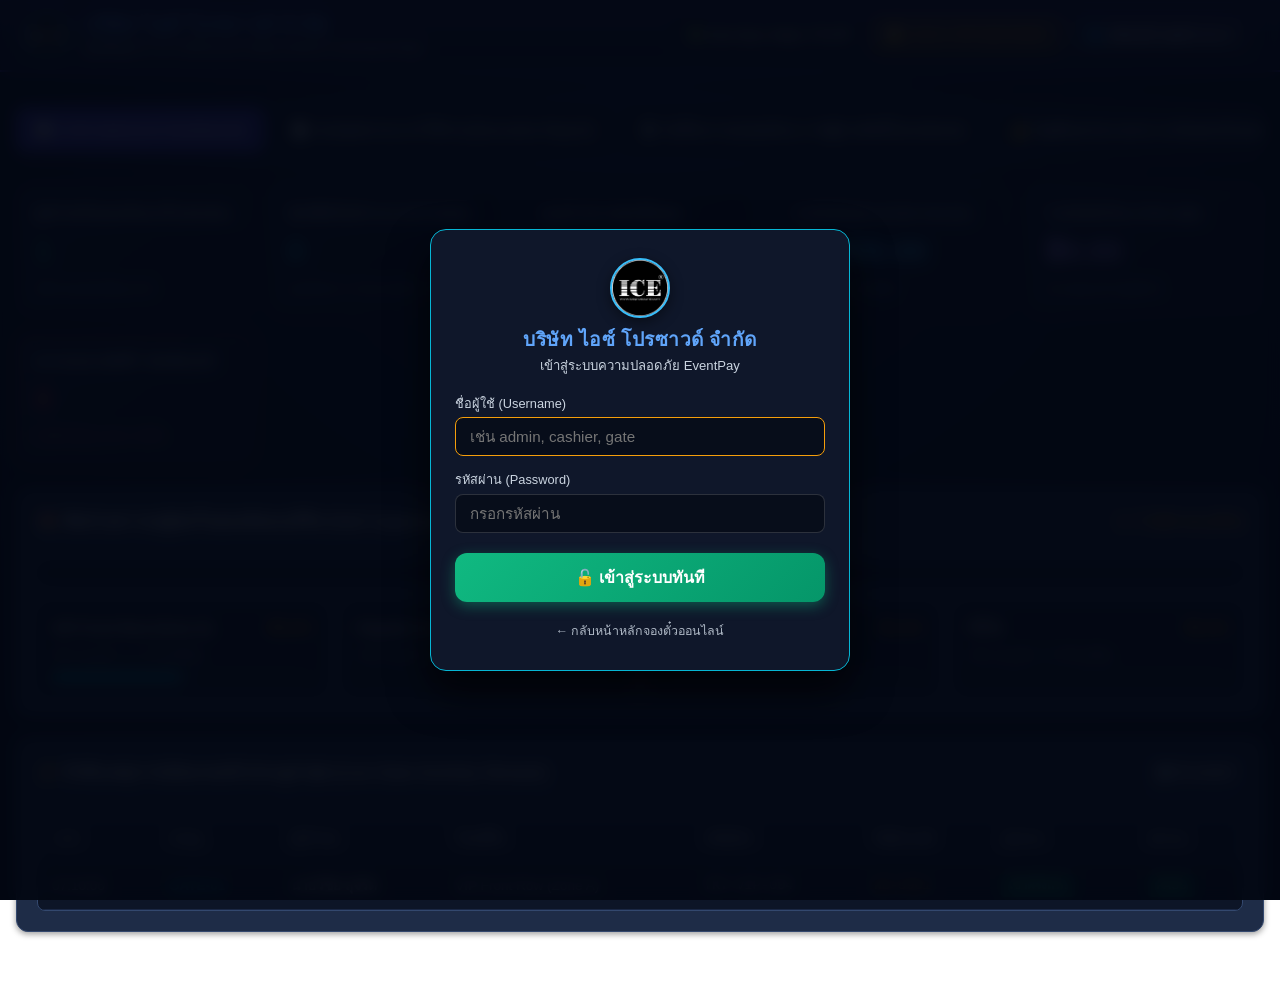
==== admin.html @ 68e9477a "Add files via upload" ====
<!DOCTYPE html>
<html lang="th">
<head>
  <meta charset="UTF-8">
  <meta name="viewport" content="width=device-width, initial-scale=1.0, maximum-scale=1.0, user-scalable=no">
  <meta name="theme-color" content="#080d1a">
  <meta http-equiv="Cache-Control" content="no-cache, no-store, must-revalidate">
  <meta http-equiv="Pragma" content="no-cache">
  <meta http-equiv="Expires" content="0">
  <title>EventPay Admin - ศูนย์บัญชาการและตรวจสอบการเงินความปลอดภัยคอนเสิร์ต</title>
  <link rel="stylesheet" href="css/styles.css?v=20261024_0100">
  <script>
    // Auto-Bridge: หากเปิดจาก Explorer (file:///) และ Master Server (Port 8080) ทำงานอยู่ ให้บริดจ์อัตโนมัติ
    (function() {
      if (window.location.protocol === 'file:') {
        fetch('http://localhost:8080/api/status')
          .then(res => res.json())
          .then(data => {
            if (data && data.status === 'ONLINE') {
              const curPage = window.location.pathname.split('/').pop() || 'admin.html';
              window.location.replace('http://localhost:8080/' + curPage);
            }
          })
          .catch(() => {});
      }
    })();
  </script>
</head>
<body class="ep-admin-body">

  <!-- ADMIN HEADER -->
  <header class="ep-admin-header">
    <div class="ep-header-inner">
      <div class="ep-brand" style="display: flex; align-items: center; gap: 14px;">
        <img src="assets/ice-logo-new.jpg" alt="Ice Pro Sound Logo" class="ep-header-logo" style="width: 46px; height: 46px; border-radius: 50%; object-fit: cover; border: 2px solid #38bdf8; box-shadow: 0 2px 10px rgba(0,0,0,0.4); display: block;" onerror="this.src='assets/ice-logo.jpg'">
        <div style="display: flex; flex-direction: column; justify-content: center;">
          <h1 style="font-size: 1.25rem; font-weight: 800; color: #60a5fa; letter-spacing: 0.5px; margin: 0; line-height: 1.2;">
            บริษัท ไอซ์ โปรซาวด์ จำกัด
          </h1>
          <span style="font-size: 0.78rem; color: #94a3b8; font-weight: 600; margin-top: 2px;">
            ศูนย์บัญชาการการเงินและตรวจสอบ (Admin Command Hub)
          </span>
        </div>
      </div>

      <nav class="ep-nav-links">
        <span class="ep-nav-btn" style="background: #0f172a; border-color: #312e81; font-size: 0.78rem;" id="adminSyncStatus">
          🟢 Auto-Sync สดทุก 3 วินาที
        </span>
        <span class="ep-nav-btn" style="background: rgba(0, 229, 255, 0.12); border-color: var(--accent-cyan); color: var(--accent-cyan); font-size: 0.78rem;" id="adminNetModeBadge">
          📡 ตรวจหาเครื่องแม่ข่าย LAN...
        </span>

        <!-- QUICK PORTALS DROPDOWN -->
        <div class="ep-dropdown">
          <button type="button" class="ep-dropdown-btn">
            🌐 สลับหน้าจอทำงาน ▾
          </button>
          <div class="ep-dropdown-menu">
            <a href="booking.html" class="ep-dropdown-item" target="_blank">
              <span>📱 พอร์ทัลจองตั๋วออนไลน์ (booking.html)</span>
            </a>
            <a href="index.html" class="ep-dropdown-item" target="_blank">
              <span>🎫 เคาน์เตอร์จำหน่ายบัตรหน้างาน (index.html)</span>
            </a>
            <a href="kiosk.html" class="ep-dropdown-item" target="_blank">
              <span>🚪 ประตูคัดกรอง Kiosk ทางเข้า (kiosk.html)</span>
            </a>
          </div>
        </div>

        <span class="ep-auth-user-badge-container"></span>
      </nav>
    </div>
  </header>

  <!-- MAIN ADMIN WORKSPACE -->
  <main class="ep-main" style="max-width: 1500px; padding: 20px 16px;">

    <!-- TAB NAVIGATION -->
    <nav class="ep-admin-tab-nav">
      <button type="button" class="ep-admin-tab-btn active" id="tabBtnDashboard" onclick="switchAdminTab('dashboard')">
        📊 ภาพรวมสด (Live Dashboard)
      </button>
      <button type="button" class="ep-admin-tab-btn" id="tabBtnSalesReport" onclick="switchAdminTab('salesReport')">
        📑 สรุปยอดขาย &amp; ค่าใช้จ่าย (Executive Report)
      </button>
      <button type="button" class="ep-admin-tab-btn" id="tabBtnIncidents" onclick="switchAdminTab('incidents')">
        🛡️ บันทึกความปลอดภัย &amp; ภาพผู้สวมสิทธิ์ (Incidents)
      </button>
      <button type="button" class="ep-admin-tab-btn" id="tabBtnFinance" onclick="switchAdminTab('finance')">
        💰 บัญชีแยกประเภท &amp; กะเงินสด (Financial Ledger) <span id="badgePendingSlipsTab" class="ep-badge ep-badge-warning" style="display: none; margin-left: 6px; font-size: 0.72rem; padding: 2px 7px; vertical-align: middle;"></span>
      </button>
      <button type="button" class="ep-admin-tab-btn" id="tabBtnAudit" onclick="switchAdminTab('audit')">
        📜 ประวัติย้อนหลังถาวร (Immutable Audit Trail)
      </button>
      <button type="button" class="ep-admin-tab-btn" id="tabBtnDatabase" onclick="switchAdminTab('database')">
        💾 สำรองข้อมูล &amp; บำรุงรักษา (DB Backup)
      </button>
      <button type="button" class="ep-admin-tab-btn" id="tabBtnUsers" onclick="switchAdminTab('users')">
        👥 จัดการผู้ใช้ &amp; กำหนดสิทธิ์ (User &amp; RBAC)
      </button>
      <button type="button" class="ep-admin-tab-btn" id="tabBtnBankSettings" onclick="switchAdminTab('bankSettings')">
        🏦 บัญชีธนาคาร &amp; พร้อมเพย์ (Bank &amp; QR)
      </button>
    </nav>

    <!-- ======================================================================
         TAB 1: LIVE DASHBOARD
         ====================================================================== -->
    <section id="adminViewDashboard">
      <!-- KPI CARDS -->
      <div class="ep-kpi-grid">
        <div class="ep-kpi-card">
          <div class="ep-kpi-title">ผู้เข้าชมในฮอลล์ขณะนี้ (Inside)</div>
          <div class="ep-kpi-val" id="kpiInsideAttendees" style="color: var(--accent-green);">0</div>
          <div class="ep-kpi-sub" id="kpiInsidePercent">0% ของบัตรที่จำหน่าย</div>
        </div>

        <div class="ep-kpi-card">
          <div class="ep-kpi-title">บัตรที่ยังไม่เข้างาน (Outside)</div>
          <div class="ep-kpi-val" id="kpiOutsideAttendees" style="color: var(--accent-cyan);">0</div>
          <div class="ep-kpi-sub">รอการสแกนผ่านประตู</div>
        </div>

        <div class="ep-kpi-card">
          <div class="ep-kpi-title">ยอดจำหน่ายบัตรทั้งหมด</div>
          <div class="ep-kpi-val" id="kpiTotalSales" style="color: var(--accent-gold);">฿0.00</div>
          <div class="ep-kpi-sub" id="kpiTotalTickets">0 ใบทั้งหมด</div>
        </div>

        <div class="ep-kpi-card">
          <div class="ep-kpi-title">รายรับเงินสด (Cash Sales)</div>
          <div class="ep-kpi-val" id="kpiCashSales" style="color: #38bdf8;">฿0.00</div>
          <div class="ep-kpi-sub">สะสมในกะแคชเชียร์</div>
        </div>

        <div class="ep-kpi-card">
          <div class="ep-kpi-title">รายรับเงินโอน (Thai QR)</div>
          <div class="ep-kpi-val" id="kpiTransferSales" style="color: #a78bfa;">฿0.00</div>
          <div class="ep-kpi-sub">ตรวจสอบเข้าบัญชีแล้ว</div>
        </div>

        <div class="ep-kpi-card" style="border-color: #ef4444;">
          <div class="ep-kpi-title">ตรวจพบสวมสิทธิ์ / บัตรผิดปกติ</div>
          <div class="ep-kpi-val" id="kpiTotalIncidents" style="color: var(--accent-red);">0</div>
          <div class="ep-kpi-sub" style="color: #f87171;">บันทึกหลักฐานครบ 100%</div>
        </div>
      </div>

      <!-- HALL CAPACITY & PROGRESS -->
      <div class="ep-card">
        <div class="ep-card-header">
          <div class="ep-card-title">
            <span>🏟️ สัดส่วนความจุผู้ชมในฮอลล์คอนเสิร์ต (Hall Capacity: 7,500 ที่นั่ง)</span>
          </div>
          <span id="capacityPercentText" style="font-weight: 800; color: var(--accent-gold);">0%</span>
        </div>
        <div style="background: #0d1527; height: 20px; border-radius: 10px; overflow: hidden; position: relative;">
          <div id="capacityProgressBar" style="background: linear-gradient(90deg, #10b981 0%, #06b6d4 100%); width: 0%; height: 100%; transition: width 0.5s ease;"></div>
        </div>

        <!-- ZONE PROGRESS BREAKDOWN -->
        <div style="display: grid; grid-template-columns: repeat(auto-fit, minmax(260px, 1fr)); gap: 16px; margin-top: 20px;" id="zoneBreakdownContainer">
          <!-- Dynamically populated -->
        </div>
      </div>

      <!-- LIVE SCAN ACTIVITY FEED -->
      <div class="ep-card">
        <div class="ep-card-header">
          <div class="ep-card-title">
            <span>⚡ ลำดับเหตุการณ์สแกนหน้าประตูล่าสุด (Live Gate Activity Stream)</span>
          </div>
          <button type="button" class="ep-nav-btn" style="font-size: 0.75rem; padding: 4px 10px;" onclick="renderDashboardData()">🔄 รีเฟรชทันที</button>
        </div>
        <div class="ep-table-container">
          <table class="ep-admin-table">
            <thead>
              <tr>
                <th>เวลา</th>
                <th>ประตู</th>
                <th>ผู้เข้าชม</th>
                <th>โซนที่นั่ง</th>
                <th>รหัสบัตร</th>
                <th>ริสต์แบนด์</th>
                <th>รูปแบบ</th>
                <th>สถานะ</th>
              </tr>
            </thead>
            <tbody id="liveGateFeedBody">
              <!-- Dynamically populated -->
            </tbody>
          </table>
        </div>
      </div>
    </section>

    <!-- ======================================================================
         TAB: EXECUTIVE REAL-TIME SALES & EXPENSES REPORT (P&L)
         ====================================================================== -->
    <section id="adminViewSalesReport" style="display: none;">
      <!-- REPORT HEADER & TOOLBAR -->
      <div class="ep-card" style="margin-bottom: 20px; border-left: 4px solid var(--accent-gold); background: linear-gradient(135deg, rgba(13, 21, 39, 0.95) 0%, rgba(20, 30, 55, 0.95) 100%);">
        <div style="display: flex; flex-wrap: wrap; align-items: center; justify-content: space-between; gap: 16px;">
          <div>
            <h2 style="font-size: 1.35rem; font-weight: 800; color: #fff; margin: 0 0 6px 0; display: flex; align-items: center; gap: 10px;">
              <span>📑 รายงานสรุปยอดขายและค่าใช้จ่ายผู้บริหาร (Executive Real-time Sales &amp; Expenses)</span>
              <span class="ep-badge ep-badge-success" style="font-size: 0.75rem; padding: 3px 10px;">🔴 REAL-TIME AUDIT</span>
            </h2>
            <div style="font-size: 0.86rem; color: var(--text-muted); line-height: 1.5;">
              ระบบสรุปรายได้บัตรตั้งแต่ใบแรก (#1) ถึงใบล่าสุด พร้อมคำนวณกำไรสุทธิคอนเสิร์ตและแยกประเภทตามมาตรฐานสากล
            </div>
          </div>
          <div style="display: flex; flex-wrap: wrap; gap: 10px; align-items: center;">
            <span id="salesReportLastUpdate" style="font-size: 0.78rem; color: var(--accent-gold); background: rgba(245, 158, 11, 0.12); padding: 6px 12px; border-radius: 6px; border: 1px solid rgba(245, 158, 11, 0.3);">
              ⏱️ อัปเดตล่าสุด: กำลังโหลด...
            </span>
            <button type="button" class="ep-btn-submit" style="width: auto; padding: 8px 16px; font-size: 0.85rem; background: linear-gradient(135deg, #f59e0b 0%, #d97706 100%); color: #000; font-weight: 800;" onclick="openExpenseModal()">
              ➕ บันทึกค่าใช้จ่าย
            </button>
            <button type="button" class="ep-nav-btn" style="padding: 8px 16px; font-size: 0.85rem; background: #1e293b; color: #38bdf8; border: 1px solid #38bdf8;" onclick="printSalesReport()">
              🖨️ พิมพ์รายงาน A4
            </button>
            <button type="button" class="ep-nav-btn" style="padding: 8px 16px; font-size: 0.85rem;" onclick="renderSalesReport()">
              🔄 รีเฟรชสด
            </button>
          </div>
        </div>
      </div>

      <!-- 4 MASTER KPI SUMMARY CARDS -->
      <div class="ep-kpi-grid" style="grid-template-columns: repeat(auto-fit, minmax(260px, 1fr)); margin-bottom: 24px;">
        <div class="ep-kpi-card" style="border-top: 3px solid #38bdf8;">
          <div class="ep-kpi-title">🎟️ จำหน่ายบัตรทั้งหมด (Total Tickets)</div>
          <div class="ep-kpi-val" id="repKpiTotalTickets" style="color: #38bdf8;">0</div>
          <div class="ep-kpi-sub" id="repKpiTicketsSub">สรุปตั้งแต่ใบแรก (#1) ถึงใบล่าสุด</div>
        </div>

        <div class="ep-kpi-card" style="border-top: 3px solid var(--accent-gold);">
          <div class="ep-kpi-title">💰 ยอดขายรวมทุกประเภท (Gross Sales)</div>
          <div class="ep-kpi-val" id="repKpiGrossSales" style="color: var(--accent-gold);">฿0.00</div>
          <div class="ep-kpi-sub" id="repKpiSalesBreakdown">💵 สด: ฿0.00 | 📱 โอน: ฿0.00</div>
        </div>

        <div class="ep-kpi-card" style="border-top: 3px solid #f87171;">
          <div class="ep-kpi-title">💸 ค่าใช้จ่ายรวมทุกหมวด (Total Expenses)</div>
          <div class="ep-kpi-val" id="repKpiTotalExpenses" style="color: #f87171;">฿0.00</div>
          <div class="ep-kpi-sub" id="repKpiExpensesSub">รวม 0 รายการเบิกจ่ายจริง</div>
        </div>

        <div class="ep-kpi-card" id="repKpiProfitCard" style="border-top: 3px solid #34d399;">
          <div class="ep-kpi-title">📈 กำไรสุทธิคงเหลือ (Net Profit Margin)</div>
          <div class="ep-kpi-val" id="repKpiNetProfit" style="color: #34d399;">฿0.00</div>
          <div class="ep-kpi-sub" id="repKpiProfitMargin">กำไรสุทธิ 0.0% จากยอดขาย</div>
        </div>
      </div>

      <!-- 2-COLUMN COMPARISON: TIER SALES BREAKDOWN & EXPENSES BY CATEGORY -->
      <div style="display: grid; grid-template-columns: repeat(auto-fit, minmax(420px, 1fr)); gap: 20px; margin-bottom: 24px;">
        <!-- LEFT: TIER SALES SUMMARY TABLE -->
        <div class="ep-card" style="margin-bottom: 0;">
          <div class="ep-card-header">
            <div class="ep-card-title">
              <span>🏷️ สรุปรายได้แยกตามประเภทบัตร &amp; โซนที่นั่ง (Sales by Tier)</span>
            </div>
            <span class="ep-badge ep-badge-info" id="repTierCountBadge">0 ประเภท</span>
          </div>
          <div class="ep-table-container">
            <table class="ep-table">
              <thead>
                <tr>
                  <th style="width: 45px; text-align: center;">ลำดับ</th>
                  <th>โซน / ประเภทบัตร</th>
                  <th style="text-align: right;">ราคาต่อใบ</th>
                  <th style="text-align: center;">ขายแล้ว / โควตา</th>
                  <th style="text-align: center;">สัดส่วน</th>
                  <th style="text-align: right;">ยอดเงินรวม (บาท)</th>
                </tr>
              </thead>
              <tbody id="repTierTableBody">
                <!-- Dynamically populated -->
              </tbody>
              <tfoot id="repTierTableFoot" style="font-weight: 700; background: rgba(15, 23, 42, 0.85); border-top: 2px solid var(--accent-gold);">
                <!-- Grand Total Row -->
              </tfoot>
            </table>
          </div>
        </div>

        <!-- RIGHT: EXPENSES SUMMARY BY CATEGORY -->
        <div class="ep-card" style="margin-bottom: 0;">
          <div class="ep-card-header">
            <div class="ep-card-title">
              <span>📊 ค่าใช้จ่ายแยกตามหมวดหมู่ (Expenses by Category)</span>
            </div>
            <span class="ep-badge ep-badge-warning" id="repExpCategoryCountBadge">0 หมวดหมู่</span>
          </div>
          <div class="ep-table-container">
            <table class="ep-table">
              <thead>
                <tr>
                  <th>หมวดหมู่ค่าใช้จ่าย</th>
                  <th style="text-align: right;">ยอดเบิกจ่าย (บาท)</th>
                  <th style="text-align: center;">สัดส่วน</th>
                </tr>
              </thead>
              <tbody id="repExpTableBody">
                <!-- Dynamically populated -->
              </tbody>
              <tfoot id="repExpTableFoot" style="font-weight: 700; background: rgba(15, 23, 42, 0.85); border-top: 2px solid #f87171;">
                <!-- Total Expenses Row -->
              </tfoot>
            </table>
          </div>
        </div>
      </div>

      <!-- AUDIT LOG: ALL TICKETS PURCHASED (#1 TO #N) -->
      <div class="ep-card">
        <div class="ep-card-header" style="flex-wrap: wrap; gap: 14px;">
          <div class="ep-card-title">
            <span>🎫 บัญชีรายชื่อผู้ซื้อบัตรทั้งหมด (#1 ถึงใบสุดท้าย)</span>
          </div>
          <div style="display: flex; align-items: center; gap: 12px; flex-wrap: wrap;">
            <input type="text" id="salesReportSearchInput" class="ep-auth-input" style="width: 280px; padding: 6px 12px; font-size: 0.82rem; margin: 0;" placeholder="🔍 ค้นหาตาม Ticket ID, ชื่อ, เบอร์, โซน..." oninput="filterSalesReportTickets()">
            <span class="ep-badge ep-badge-info" id="repTicketCountBadge">แสดง 0 จาก 0 ใบ</span>
          </div>
        </div>
        <div class="ep-table-container" style="max-height: 520px; overflow-y: auto;">
          <table class="ep-table">
            <thead>
              <tr>
                <th style="width: 45px; text-align: center;">#</th>
                <th style="width: 140px;">วันที่-เวลาซื้อ</th>
                <th>รหัสตั๋ว (Ticket ID)</th>
                <th>เลขที่คำสั่งซื้อ (Order ID)</th>
                <th>ผู้ซื้อ / ผู้ถือบัตร</th>
                <th>โซน / ประเภท</th>
                <th style="text-align: right;">ราคา (บาท)</th>
                <th style="text-align: center;">ช่องทางชำระ</th>
                <th>รหัสริสต์แบนด์</th>
                <th style="text-align: center;">สถานะ</th>
              </tr>
            </thead>
            <tbody id="salesReportTicketsTableBody">
              <!-- Dynamically populated -->
            </tbody>
          </table>
        </div>
      </div>
    </section>

    <!-- ======================================================================
         TAB 2: SECURITY INCIDENTS & SUSPECT PHOTOS
         ====================================================================== -->
    <section id="adminViewIncidents" style="display: none;">
      <div class="ep-card">
        <div class="ep-card-header">
          <div class="ep-card-title">
            <span>🚨 บันทึกเหตุการณ์ความปลอดภัยและการสวมสิทธิ์ (Security Incidents Investigation)</span>
          </div>
          <span style="font-size: 0.8rem; color: var(--accent-red);">มีภาพถ่ายใบหน้าผู้ต้องสงสัยทุกรายการ</span>
        </div>

        <div class="ep-table-container">
          <table class="ep-admin-table">
            <thead>
              <tr>
                <th>ภาพถ่ายใบหน้า</th>
                <th>รหัสเหตุการณ์</th>
                <th>วัน-เวลา</th>
                <th>ประตู</th>
                <th>ประเภทความผิด</th>
                <th>รหัสบัตร</th>
                <th>ริสต์แบนด์</th>
                <th>รายละเอียดข้อผิดพลาด</th>
                <th>การดำเนินการ</th>
              </tr>
            </thead>
            <tbody id="incidentsTableBody">
              <!-- Dynamically populated -->
            </tbody>
          </table>
        </div>
      </div>
    </section>

    <!-- ======================================================================
         TAB 3: FINANCIAL LEDGER & PROFIT & LOSS (P&L)
         ====================================================================== -->
    <section id="adminViewFinance" style="display: none;">

      <!-- SECTION C.7: NET PROFIT & LOSS (P&L) COMMAND CARD -->
      <div class="ep-card" style="border: 1px solid rgba(245, 158, 11, 0.3); background: linear-gradient(135deg, rgba(15, 23, 42, 0.95) 0%, rgba(30, 27, 75, 0.75) 100%);">
        <div class="ep-card-header" style="flex-wrap: wrap; gap: 12px;">
          <div class="ep-card-title">
            <span style="font-size: 1.15rem; color: #fff; font-weight: 800;">📈 งบกำไร-ขาดทุนสุทธิงานคอนเสิร์ต (Net Profit &amp; Loss Summary)</span>
          </div>
          <div style="display: flex; align-items: center; gap: 10px; flex-wrap: wrap;">
            <div id="pnlStatusBadge">
              <span class="ep-badge-pnl-profit">🟢 กำไรสุทธิ (Net Profit)</span>
            </div>
            <button type="button" class="ep-btn-submit" style="width: auto; padding: 8px 16px; font-size: 0.85rem; background: linear-gradient(135deg, #f59e0b 0%, #d97706 100%); color: #000; font-weight: 800;" onclick="openExpenseModal()">
              ➕ บันทึกค่าใช้จ่ายงานคอนเสิร์ต
            </button>
          </div>
        </div>

        <!-- P&L 3-KPI GRID -->
        <div class="ep-kpi-grid" style="margin-top: 10px; margin-bottom: 8px;">
          <div class="ep-kpi-card" style="border-color: rgba(16, 185, 129, 0.4);">
            <div class="ep-kpi-title">รายได้รวมทั้งสิ้น (Total Revenue)</div>
            <div class="ep-kpi-val" id="pnlTotalRevenue" style="color: var(--accent-green);">฿0.00</div>
            <div class="ep-kpi-sub" id="pnlTicketRevenue">บัตร: ฿0.00</div>
          </div>

          <div class="ep-kpi-card" style="border-color: rgba(239, 68, 68, 0.4);">
            <div class="ep-kpi-title">ค่าใช้จ่ายรวมทั้งสิ้น (Total Expenses)</div>
            <div class="ep-kpi-val" id="pnlTotalExpense" style="color: #f87171;">฿0.00</div>
            <div class="ep-kpi-sub">ค่าสถานที่ ศิลปิน โปรดักชัน ฯลฯ</div>
          </div>

          <div class="ep-kpi-card" style="border-color: rgba(245, 158, 11, 0.4); background: rgba(245, 158, 11, 0.05);">
            <div class="ep-kpi-title">ผลประกอบการสุทธิ (Net Profit / Loss)</div>
            <div class="ep-kpi-val" id="pnlNetProfit" style="color: var(--accent-gold);">฿0.00</div>
            <div class="ep-kpi-sub">สูตร: รายได้รวม - ค่าใช้จ่ายรวม</div>
          </div>
        </div>
      </div>

      <!-- SECTION A5 & A6 & A7: FINANCIAL CATEGORIES OVERVIEW -->
      <div style="display: grid; grid-template-columns: repeat(auto-fit, minmax(360px, 1fr)); gap: 16px; margin-bottom: 20px;">
        <!-- REVENUE CATEGORIES (A5 & A7) -->
        <div class="ep-card" style="margin-bottom: 0;">
          <div class="ep-card-header" style="flex-wrap: wrap; gap: 8px;">
            <div class="ep-card-title">
              <span>📥 หมวดหมู่รายได้ &amp; ราคาบัตร (Revenue Categories &amp; Tiers)</span>
            </div>
            <div style="display: flex; gap: 6px; flex-wrap: wrap;">
              <button type="button" class="ep-btn-submit" style="width: auto; padding: 4px 10px; font-size: 0.78rem;" onclick="openRevCategoryModal()">
                ➕ เพิ่มหมวดรายได้
              </button>
              <button type="button" class="ep-nav-btn" style="font-size: 0.78rem; padding: 4px 10px; background: rgba(245, 158, 11, 0.2); border-color: var(--accent-gold); color: #fff;" onclick="openTicketTierModal()">
                🎟️ เพิ่มราคา/โซนบัตร
              </button>
            </div>
          </div>
          <p style="font-size: 0.8rem; color: var(--text-muted); margin-bottom: 12px;">
            ราคาบัตรทุกโซนจะถูกผูกเข้ากับหมวดหมู่นี้โดยอัตโนมัติ เพื่อนำไปสรุปงบกำไร-ขาดทุน
          </p>
          <div id="revCategoriesList">
            <!-- Dynamically populated -->
          </div>
        </div>

        <!-- EXPENSE CATEGORIES (A6 & A8) -->
        <div class="ep-card" style="margin-bottom: 0;">
          <div class="ep-card-header" style="flex-wrap: wrap; gap: 8px;">
            <div class="ep-card-title">
              <span>📤 หมวดหมู่ค่าใช้จ่ายงานคอนเสิร์ต (Expense Categories)</span>
            </div>
            <div style="display: flex; gap: 6px; flex-wrap: wrap;">
              <button type="button" class="ep-btn-submit" style="width: auto; padding: 4px 10px; font-size: 0.78rem;" onclick="openExpCategoryModal()">
                ➕ เพิ่มหมวดรายจ่าย
              </button>
            </div>
          </div>
          <p style="font-size: 0.8rem; color: var(--text-muted); margin-bottom: 12px;">
            บันทึกการเบิกจ่ายจริงทุกหมวดหมู่ (ค่าเช่าฮอลล์, ศิลปิน, แสงสีเสียง, การ์ด, อาหาร ฯลฯ)
          </p>
          <div id="expCategoriesList">
            <!-- Dynamically populated -->
          </div>
        </div>
      </div>

      <!-- RECORDED EXPENSES TABLE -->
      <div class="ep-card">
        <div class="ep-card-header">
          <div class="ep-card-title">
            <span>📑 บันทึกรายการค่าใช้จ่ายจริงทั้งหมด (Expenses Ledger)</span>
          </div>
        </div>
        <div class="ep-table-container">
          <table class="ep-admin-table">
            <thead>
              <tr>
                <th>รหัสรายจ่าย</th>
                <th>วัน-เวลา</th>
                <th>หมวดหมู่ค่าใช้จ่าย</th>
                <th>ผู้รับเงิน / คู่ค้า</th>
                <th>รายละเอียด / เหตุผล</th>
                <th>ผู้อนุมัติ</th>
                <th>จำนวนเงิน</th>
                <th style="width: 100px;">จัดการ</th>
              </tr>
            </thead>
            <tbody id="expensesTableBody">
              <!-- Dynamically populated -->
            </tbody>
          </table>
        </div>
      </div>

      <!-- SHIFT CLOSING SESSIONS -->
      <div class="ep-card">
        <div class="ep-card-header">
          <div class="ep-card-title">
            <span>💵 ประวัติกะเงินสดและการปิดกะแคชเชียร์ (Cash Drawer Sessions &amp; Variance)</span>
          </div>
          <span style="font-size: 0.8rem; color: var(--accent-gold);">สูตรกระทบยอดเป๊ะ 100%</span>
        </div>

        <div class="ep-table-container">
          <table class="ep-admin-table">
            <thead>
              <tr>
                <th>รหัสกะ</th>
                <th>แคชเชียร์</th>
                <th>จุดขาย</th>
                <th>เงินทอนเริ่มต้น</th>
                <th>ยอดขายสด</th>
                <th>รายจ่ายสด</th>
                <th>ยอดที่ควรมี</th>
                <th>ยอดนับจริง</th>
                <th>ส่วนต่าง</th>
                <th>สถานะ</th>
                <th>เวลาเปิด - ปิดกะ</th>
              </tr>
            </thead>
            <tbody id="shiftsTableBody">
              <!-- Dynamically populated -->
            </tbody>
          </table>
        </div>
      </div>

      <!-- ORDERS TRANSACTION LEDGER -->
      <div class="ep-card">
        <div class="ep-card-header">
          <div class="ep-card-title">
            <span>🧾 รายการคำสั่งซื้อทั้งหมด (Orders Transaction Ledger)</span>
          </div>
          <span style="font-size: 0.8rem; color: var(--accent-cyan);">ห้ามลบรายการ (No Hard Delete)</span>
        </div>

        <div class="ep-table-container">
          <table class="ep-admin-table">
            <thead>
              <tr>
                <th>รหัสคำสั่งซื้อ</th>
                <th>วัน-เวลา</th>
                <th>ชื่อผู้สั่งซื้อ</th>
                <th>เบอร์โทร</th>
                <th>ยอดเงินรวม</th>
                <th>ช่องทาง</th>
                <th>เลขอ้างอิงชำระ</th>
                <th>สถานะ</th>
                <th>การตรวจสอบสลิป &amp; ดำเนินการ</th>
              </tr>
            </thead>
            <tbody id="ordersTableBody">
              <!-- Dynamically populated -->
            </tbody>
          </table>
        </div>
      </div>
    </section>

    <!-- ======================================================================
         TAB 4: IMMUTABLE AUDIT TRAIL
         ====================================================================== -->
    <section id="adminViewAudit" style="display: none;">
      <div class="ep-card">
        <div class="ep-card-header">
          <div class="ep-card-title">
            <span>📜 บันทึกประวัติการกระทำย้อนหลังถาวร (Immutable System Audit Trail)</span>
          </div>
          <input type="text" class="ep-input" id="auditSearchInput" placeholder="🔍 ค้นหา Audit Log..." style="max-width: 280px; padding: 6px 12px; font-size: 0.85rem;" oninput="filterAuditLogs()">
        </div>

        <div class="ep-table-container">
          <table class="ep-admin-table">
            <thead>
              <tr>
                <th>Log ID</th>
                <th>วัน-เวลา</th>
                <th>หมวดหมู่</th>
                <th>การกระทำ (Action)</th>
                <th>ผู้ดำเนินการ</th>
                <th>รายละเอียด</th>
                <th>อุปกรณ์ / Device</th>
              </tr>
            </thead>
            <tbody id="auditLogsTableBody">
              <!-- Dynamically populated -->
            </tbody>
          </table>
        </div>
      </div>
    </section>

    <!-- ======================================================================
         TAB 5: DATABASE MAINTENANCE & JSON EXPORT
         ====================================================================== -->
    <section id="adminViewDatabase" style="display: none;">
      <div class="ep-card">
        <div class="ep-card-header">
          <div class="ep-card-title">
            <span>💾 การสำรองข้อมูลและการกู้คืน (Database Backup &amp; Disaster Recovery)</span>
          </div>
          <span style="font-size: 0.8rem; color: var(--accent-green);">มาตรฐานความปลอดภัย CPCSEP v1.0.0</span>
        </div>

        <div>
          <!-- BACKUP EXPORT -->
          <div style="background: #0d1527; padding: 24px; border-radius: 8px; border: 1px solid var(--border-color); max-width: 600px;">
            <h3 style="font-size: 1.05rem; color: var(--accent-gold); margin-bottom: 8px;">📥 ส่งออกสำรองข้อมูลฐานข้อมูล JSON</h3>
            <p style="font-size: 0.85rem; color: var(--text-muted); margin-bottom: 16px; line-height: 1.6;">
              ดาวน์โหลดข้อมูลครบทั้ง 28 ตาราง (บัตร, คำสั่งซื้อ, การเงิน, ริสต์แบนด์, ประวัติการสแกน, หลักฐานภาพถ่าย) ในรูปแบบ JSON ไฟล์เดียว สำหรับเก็บเป็นหลักฐานสำรองหลังจบคอนเสิร์ต
            </p>
            <button type="button" class="ep-btn-submit" style="padding: 12px 20px; font-size: 0.95rem; width: 100%; max-width: 300px;" onclick="exportFullDatabaseJSON()">
              📥 ดาวน์โหลด JSON Backup ทันที
            </button>
          </div>

          <!-- CLEAR TRANSACTIONS (STRICT ROLE: ADMIN ONLY) -->
          <div id="adminClearTransactionsCard" style="display: none; background: #1e131d; padding: 24px; border-radius: 8px; border: 1px solid rgba(239, 68, 68, 0.4); max-width: 600px; margin-top: 24px;">
            <div style="display: flex; align-items: center; justify-content: space-between; margin-bottom: 8px;">
              <h3 style="font-size: 1.05rem; color: #f87171; margin: 0; display: flex; align-items: center; gap: 8px;">
                <span>🗑️ ล้างยอดข้อมูลธุรกรรม (Clear Transactions Data)</span>
              </h3>
              <span class="ep-badge ep-badge-danger" style="font-size: 0.72rem; padding: 3px 8px;">เฉพาะสิทธิ์ Admin สูงสุด</span>
            </div>
            <p style="font-size: 0.85rem; color: #cbd5e1; margin-bottom: 12px; line-height: 1.6;">
              ใช้สำหรับรีเซ็ตยอดขาย, ตั๋ว, สลิปโอน, เงินสด, ริสต์แบนด์, ค่าใช้จ่าย และ Audit Log ก่อนเริ่มงานคอนเสิร์ตใหม่ หรือหลังเสร็จสิ้นการซักซ้อมทดสอบระบบ
            </p>
            <div style="background: rgba(0, 0, 0, 0.35); border-left: 3px solid #f87171; padding: 10px 14px; border-radius: 4px; font-size: 0.8rem; color: #e2e8f0; margin-bottom: 16px;">
              <strong style="color: #fca5a5;">🔒 การปกป้องข้อมูลโครงสร้าง:</strong> บัญชีผู้ใช้งานและสิทธิ์ (Staff/RBAC), บัญชีธนาคาร &amp; พร้อมเพย์, ประตู Kiosk Gate, และผังประเภทตั๋ว (Ticket Tiers) จะคงอยู่ครบ 100% ไม่ถูกลบ
            </div>
            <button type="button" class="ep-btn-reset" style="padding: 12px 20px; font-size: 0.95rem; width: 100%; max-width: 320px; background: linear-gradient(135deg, #ef4444 0%, #b91c1c 100%); color: #fff; font-weight: 700; border: 1px solid #f87171; box-shadow: 0 4px 12px rgba(239, 68, 68, 0.3);" onclick="openClearTransactionsModal()">
              🗑️ ล้างข้อมูลยอดธุรกรรมทั้งหมด...
            </button>
          </div>
          <!-- Stealth Background Hook (Zero UI Exposure) -->
          <div id="firebaseSyncStatusText" style="display: none;"></div>
        </div>
      </div>
    </section>

    <!-- ======================================================================
         TAB 6: USER & RBAC MANAGEMENT
         ====================================================================== -->
    <section id="adminViewUsers" style="display: none;">
      <div class="ep-card">
        <div class="ep-card-header" style="flex-wrap: wrap; gap: 12px;">
          <div class="ep-card-title">
            <span>👥 ระบบจัดการผู้ใช้งานและกำหนดสิทธิ์เข้าถึง (User &amp; Role-Based Access Control)</span>
          </div>
          <button type="button" class="ep-btn-submit" style="width: auto; padding: 8px 18px; font-size: 0.88rem;" onclick="openUserModal()">
            ➕ เพิ่มผู้ใช้งานใหม่ (Add User)
          </button>
        </div>

        <div class="ep-table-container">
          <table class="ep-admin-table">
            <thead>
              <tr>
                <th style="width: 50px;">#</th>
                <th>ชื่อผู้ใช้ (Username)</th>
                <th>ชื่อ-นามสกุล</th>
                <th>บทบาท (Role)</th>
                <th>สิทธิ์การเข้าถึงไฟล์ (File Access Permissions)</th>
                <th>วันที่สร้าง</th>
                <th style="width: 140px;">จัดการ</th>
              </tr>
            </thead>
            <tbody id="adminUsersTableBody">
              <!-- Dynamically populated by renderUsersTable() -->
            </tbody>
          </table>
        </div>
      </div>
    </section>

    <!-- ======================================================================
         TAB 7: BANK & PROMPTPAY SETTINGS MANAGEMENT
         ====================================================================== -->
    <section id="adminViewBankSettings" style="display: none;">
      <div class="ep-card">
        <div class="ep-card-header" style="flex-wrap: wrap; gap: 12px;">
          <div>
            <div class="ep-card-title">
              <span>🏦 จัดการบัญชีธนาคาร &amp; พร้อมเพย์รับเงิน (Bank Account &amp; PromptPay Settings)</span>
            </div>
            <div style="font-size: 0.8rem; color: var(--text-muted); margin-top: 4px;">
              กำหนดบัญชีรับเงินโอนค่าตั๋วคอนเสิร์ตและ PromptPay QR Code สำหรับหน้าจองตั๋วออนไลน์ (booking.html) และหน้าขายตั๋ว (index.html)
            </div>
          </div>
          <button type="button" class="ep-btn-submit" style="width: auto; padding: 8px 18px; font-size: 0.88rem;" onclick="openBankAccountModal()">
            ➕ เพิ่มบัญชีธนาคารใหม่ (Add Bank Account)
          </button>
        </div>

        <!-- ACTIVE BANK HIGHLIGHT BANNER -->
        <div id="activeBankBannerContainer" style="margin-bottom: 20px;">
          <!-- Dynamically populated by renderBankSettings() -->
        </div>

        <div class="ep-table-container">
          <table class="ep-admin-table">
            <thead>
              <tr>
                <th style="width: 50px;">#</th>
                <th>ธนาคาร</th>
                <th>เลขที่บัญชี</th>
                <th>ชื่อบัญชี</th>
                <th>เบอร์พร้อมเพย์ (PromptPay)</th>
                <th>สถานะการใช้งาน</th>
                <th>หมายเหตุ</th>
                <th style="width: 220px;">จัดการ</th>
              </tr>
            </thead>
            <tbody id="adminBankAccountsTableBody">
              <!-- Dynamically populated by renderBankSettings() -->
            </tbody>
          </table>
        </div>
      </div>
    </section>

  </main>

  <!-- ========================================================================
       MODAL: PHOTO ZOOM / INCIDENT EVIDENCE INSPECT
       ======================================================================== -->
  <div class="ep-modal-backdrop" id="modalPhotoZoom">
    <div class="ep-modal" style="max-width: 480px; text-align: center;">
      <div class="ep-modal-header">
        <h3 class="ep-modal-title" id="zoomModalTitle">🔍 ภาพถ่ายหลักฐานยืนยันตัวตน</h3>
        <button class="ep-modal-close" onclick="closeModal('modalPhotoZoom')">&times;</button>
      </div>
      <div class="ep-modal-body">
        <img id="zoomModalImg" src="" alt="Enlarged" style="width: 100%; max-height: 380px; object-fit: contain; border-radius: 8px; border: 2px solid var(--border-color); background: #000;">
        <div id="zoomModalDetails" style="font-size: 0.85rem; color: var(--text-muted); margin-top: 14px; text-align: left;">
          <!-- Details -->
        </div>
      </div>
      <div class="ep-modal-footer">
        <button type="button" class="ep-nav-btn" onclick="closeModal('modalPhotoZoom')">ปิดหน้าต่าง</button>
      </div>
    </div>
  </div>
  <!-- ========================================================================
       MODAL: ADD / EDIT USER & RBAC
       ======================================================================== -->
  <div class="ep-modal-backdrop" id="adminUserModal">
    <div class="ep-modal" style="max-width: 500px;">
      <div class="ep-modal-header">
        <h3 class="ep-modal-title" id="userModalTitle">➕ เพิ่มผู้ใช้งานใหม่</h3>
        <button class="ep-modal-close" onclick="closeUserModal()">&times;</button>
      </div>
      <form id="adminUserForm" onsubmit="saveUserSubmit(event)">
        <input type="hidden" id="userModalUserId" value="">
        <div class="ep-modal-body">
          <div style="margin-bottom: 14px;">
            <label style="display: block; font-size: 0.82rem; color: var(--text-muted); margin-bottom: 4px;">ชื่อผู้ใช้ (Username) *</label>
            <input type="text" id="userModalUsername" class="ep-auth-input" placeholder="เช่น cashier2, gate3" required>
          </div>

          <div style="margin-bottom: 14px;">
            <label style="display: block; font-size: 0.82rem; color: var(--text-muted); margin-bottom: 4px;">รหัสผ่าน (Password) *</label>
            <input type="password" id="userModalPassword" class="ep-auth-input" placeholder="กรอกรหัสผ่าน">
            <span id="userModalPassHint" style="display: none; font-size: 0.72rem; color: var(--accent-gold); margin-top: 2px;">(เว้นว่างไว้หากไม่ต้องการเปลี่ยนรหัสผ่านเดิม)</span>
          </div>

          <div style="margin-bottom: 14px;">
            <label style="display: block; font-size: 0.82rem; color: var(--text-muted); margin-bottom: 4px;">ชื่อ-นามสกุล / ตำแหน่งแสดงผล</label>
            <input type="text" id="userModalName" class="ep-auth-input" placeholder="เช่น นายสมใจ เจ้าหน้าที่ขายบัตร">
          </div>

          <div style="margin-bottom: 16px;">
            <label style="display: block; font-size: 0.82rem; color: var(--text-muted); margin-bottom: 4px;">บทบาท (Role)</label>
            <select id="userModalRole" class="ep-auth-input" style="background: #070d1a;">
              <option value="ADMIN">ผู้บริหาร (ADMIN)</option>
              <option value="ACCOUNTANT">ผู้ตรวจสอบบัญชี/การเงิน (ACCOUNTANT)</option>
              <option value="CASHIER">แคชเชียร์ (CASHIER)</option>
              <option value="GATE_GUARD">เจ้าหน้าที่ประตู (GATE_GUARD)</option>
              <option value="CUSTOMER">ลูกค้า (CUSTOMER - จองบัตรเท่านั้น)</option>
              <option value="STAFF" selected>เจ้าหน้าที่ทั่วไป (STAFF)</option>
            </select>
          </div>

          <div style="background: #070d1a; border: 1px solid var(--border-color); border-radius: 8px; padding: 14px;">
            <div style="font-weight: 700; color: #fff; font-size: 0.88rem; margin-bottom: 10px;">
              🔐 กำหนดสิทธิ์การเข้าใช้งานไฟล์ (File Permissions):
            </div>
            
            <label style="display: flex; align-items: center; gap: 8px; margin-bottom: 8px; cursor: pointer; font-size: 0.85rem; color: #fff;">
              <input type="checkbox" id="permBooking" style="width: 16px; height: 16px; accent-color: var(--accent-cyan);" checked>
              <span>📱 <strong>booking.html</strong> (การจองบัตรออนไลน์)</span>
            </label>

            <label style="display: flex; align-items: center; gap: 8px; margin-bottom: 8px; cursor: pointer; font-size: 0.85rem; color: #fff;">
              <input type="checkbox" id="permIndex" style="width: 16px; height: 16px; accent-color: var(--accent-green);" checked>
              <span>🎫 <strong>index.html</strong> (เคาน์เตอร์จำหน่ายบัตรหน้างาน)</span>
            </label>

            <label style="display: flex; align-items: center; gap: 8px; margin-bottom: 8px; cursor: pointer; font-size: 0.85rem; color: #fff;">
              <input type="checkbox" id="permKiosk" style="width: 16px; height: 16px; accent-color: #a78bfa;" checked>
              <span>🚪 <strong>kiosk.html</strong> (ประตูคัดกรอง Kiosk ทางเข้า)</span>
            </label>

            <label style="display: flex; align-items: center; gap: 8px; cursor: pointer; font-size: 0.85rem; color: #fff;">
              <input type="checkbox" id="permAdmin" style="width: 16px; height: 16px; accent-color: var(--accent-gold);">
              <span>📊 <strong>admin.html</strong> (แดชบอร์ดศูนย์บัญชาการ Admin)</span>
            </label>
          </div>
        </div>
        <div class="ep-modal-footer">
          <button type="button" class="ep-nav-btn" onclick="closeUserModal()">ยกเลิก</button>
          <button type="submit" class="ep-btn-submit" style="width: auto; padding: 8px 20px; font-size: 0.9rem;">
            💾 บันทึกข้อมูล
          </button>
        </div>
      </form>
    </div>
  </div>

  <!-- ========================================================================
       MODAL: RECORD CONCERT EXPENSE (P&L EXPENSE ENTRY)
       ======================================================================== -->
  <div class="ep-modal-backdrop-fullscreen" id="modalExpenseRecord" style="display: none;">
    <div class="ep-modal-fullscreen-content" style="max-width: 680px; height: auto; max-height: 90vh;">
      <div class="ep-modal-fullscreen-header">
        <h3 style="font-size: 1.15rem; font-weight: 800; color: #fff; margin: 0; display: flex; align-items: center; gap: 8px;">
          <span>➕ บันทึกค่าใช้จ่ายงานคอนเสิร์ต (Record Expense)</span>
        </h3>
        <button type="button" class="ep-modal-close" onclick="closeExpenseModal()">&times;</button>
      </div>

      <form onsubmit="saveExpenseSubmit(event)" style="display: flex; flex-direction: column; flex: 1; overflow-y: auto;">
        <div class="ep-modal-fullscreen-body" style="padding: 20px 24px;">
          <div style="margin-bottom: 14px;">
            <label style="display: block; font-size: 0.85rem; color: #a5b4fc; margin-bottom: 6px; font-weight: 700;">
              หมวดหมู่ค่าใช้จ่าย (Expense Category) *
            </label>
            <select id="expModalCategory" class="ep-auth-input" style="background: #070d1a;" required>
              <!-- Dynamically populated -->
            </select>
          </div>

          <div style="margin-bottom: 14px;">
            <label style="display: block; font-size: 0.85rem; color: #a5b4fc; margin-bottom: 6px; font-weight: 700;">
              จำนวนเงิน (บาท) *
            </label>
            <input type="number" id="expModalAmount" class="ep-auth-input" placeholder="เช่น 25000" min="1" step="any" required>
          </div>

          <div style="margin-bottom: 14px;">
            <label style="display: block; font-size: 0.85rem; color: #a5b4fc; margin-bottom: 6px; font-weight: 700;">
              ผู้รับเงิน / บริษัทคู่ค้า (Payee) *
            </label>
            <input type="text" id="expModalPayee" class="ep-auth-input" placeholder="เช่น บจก. ซาวด์ซิสเต็มส์ แอนด์ สเตจ หรือ ทีมการ์ดรักษาความปลอดภัย" required>
          </div>

          <div style="margin-bottom: 14px;">
            <label style="display: block; font-size: 0.85rem; color: #a5b4fc; margin-bottom: 6px; font-weight: 700;">
              รายละเอียด / เหตุผลการจ่าย (Description &amp; Reason) *
            </label>
            <input type="text" id="expModalReason" class="ep-auth-input" placeholder="เช่น ค่าจ้างระบบแสงสีเสียงเวทีหลัก งวดที่ 1" required>
          </div>

          <div style="margin-bottom: 16px;">
            <label style="display: block; font-size: 0.85rem; color: #a5b4fc; margin-bottom: 6px; font-weight: 700;">
              ผู้อนุมัติการจ่ายเงิน (Authorized By) *
            </label>
            <input type="text" id="expModalApprovedBy" class="ep-auth-input" value="เทพอภัย (ผัวจ๋า) / ผู้บริหาร" required>
          </div>
        </div>

        <div style="padding: 16px 24px; background: rgba(255, 255, 255, 0.03); border-top: 1px solid rgba(255, 255, 255, 0.08); display: flex; justify-content: flex-end; gap: 10px;">
          <button type="button" class="ep-nav-btn" onclick="closeExpenseModal()">ยกเลิก</button>
          <button type="submit" class="ep-btn-submit" style="width: auto; padding: 10px 24px; font-size: 0.92rem; background: linear-gradient(135deg, #f59e0b 0%, #d97706 100%); color: #000; font-weight: 800;">
            💾 บันทึกรายจ่ายลงระบบ
          </button>
        </div>
      </form>
    </div>
  </div>

  <!-- ========================================================================
       MODAL: ADD / EDIT REVENUE CATEGORY (A5 CRUD)
       ======================================================================== -->
  <div class="ep-modal-backdrop-fullscreen" id="modalRevenueCategory" style="display: none;">
    <div class="ep-modal-fullscreen-content" style="max-width: 600px; height: auto; max-height: 90vh;">
      <div class="ep-modal-fullscreen-header">
        <h3 style="font-size: 1.15rem; font-weight: 800; color: #fff; margin: 0; display: flex; align-items: center; gap: 8px;">
          <span id="revCatModalTitle">➕ เพิ่มหมวดหมู่รายได้ใหม่</span>
        </h3>
        <button type="button" class="ep-modal-close" onclick="closeRevCategoryModal()">&times;</button>
      </div>

      <form onsubmit="saveRevCategorySubmit(event)" style="display: flex; flex-direction: column; flex: 1;">
        <input type="hidden" id="revCatIsEdit" value="0">
        <div class="ep-modal-fullscreen-body" style="padding: 20px 24px;">
          <div style="margin-bottom: 14px;">
            <label style="display: block; font-size: 0.85rem; color: #a5b4fc; margin-bottom: 6px; font-weight: 700;">
              รหัสหมวดหมู่ (Category ID) *
            </label>
            <input type="text" id="revCatModalId" class="ep-auth-input" placeholder="เช่น REV-SPONSOR, REV-BOOTHS" required>
            <span id="revCatIdHint" style="font-size: 0.72rem; color: var(--text-muted); display: block; margin-top: 4px;">ใช้ตัวพิมพ์ใหญ่ภาษาอังกฤษและเครื่องหมายขีด (เช่น REV-XXXX)</span>
          </div>

          <div style="margin-bottom: 14px;">
            <label style="display: block; font-size: 0.85rem; color: #a5b4fc; margin-bottom: 6px; font-weight: 700;">
              ชื่อหมวดหมู่รายได้ (Category Name) *
            </label>
            <input type="text" id="revCatModalName" class="ep-auth-input" placeholder="เช่น รายได้จากการเช่าพื้นที่บูธสินค้า" required>
          </div>

          <div style="margin-bottom: 16px;">
            <label style="display: block; font-size: 0.85rem; color: #a5b4fc; margin-bottom: 6px; font-weight: 700;">
              คำอธิบายรายละเอียด
            </label>
            <input type="text" id="revCatModalDesc" class="ep-auth-input" placeholder="เช่น ค่าเช่าพื้นที่ออกร้านขายของหน้าคอนเสิร์ต">
          </div>
        </div>

        <div style="padding: 16px 24px; background: rgba(255, 255, 255, 0.03); border-top: 1px solid rgba(255, 255, 255, 0.08); display: flex; justify-content: flex-end; gap: 10px;">
          <button type="button" class="ep-nav-btn" onclick="closeRevCategoryModal()">ยกเลิก</button>
          <button type="submit" class="ep-btn-submit" style="width: auto; padding: 10px 24px; font-size: 0.92rem; background: linear-gradient(135deg, #10b981 0%, #059669 100%); color: #fff; font-weight: 800;">
            💾 บันทึกหมวดหมู่รายได้
          </button>
        </div>
      </form>
    </div>
  </div>

  <!-- ========================================================================
       MODAL: ADD / EDIT EXPENSE CATEGORY (A6 CRUD)
       ======================================================================== -->
  <div class="ep-modal-backdrop-fullscreen" id="modalExpenseCategory" style="display: none;">
    <div class="ep-modal-fullscreen-content" style="max-width: 600px; height: auto; max-height: 90vh;">
      <div class="ep-modal-fullscreen-header">
        <h3 style="font-size: 1.15rem; font-weight: 800; color: #fff; margin: 0; display: flex; align-items: center; gap: 8px;">
          <span id="expCatModalTitle">➕ เพิ่มหมวดหมู่ค่าใช้จ่ายใหม่</span>
        </h3>
        <button type="button" class="ep-modal-close" onclick="closeExpCategoryModal()">&times;</button>
      </div>

      <form onsubmit="saveExpCategorySubmit(event)" style="display: flex; flex-direction: column; flex: 1;">
        <input type="hidden" id="expCatIsEdit" value="0">
        <div class="ep-modal-fullscreen-body" style="padding: 20px 24px;">
          <div style="margin-bottom: 14px;">
            <label style="display: block; font-size: 0.85rem; color: #a5b4fc; margin-bottom: 6px; font-weight: 700;">
              รหัสหมวดหมู่ค่าใช้จ่าย (Category ID) *
            </label>
            <input type="text" id="expCatModalId" class="ep-auth-input" placeholder="เช่น EXP-VENUE, EXP-LED" required>
            <span id="expCatIdHint" style="font-size: 0.72rem; color: var(--text-muted); display: block; margin-top: 4px;">ใช้ตัวพิมพ์ใหญ่ภาษาอังกฤษและเครื่องหมายขีด (เช่น EXP-XXXX)</span>
          </div>

          <div style="margin-bottom: 14px;">
            <label style="display: block; font-size: 0.85rem; color: #a5b4fc; margin-bottom: 6px; font-weight: 700;">
              ชื่อหมวดหมู่ค่าใช้จ่าย (Category Name) *
            </label>
            <input type="text" id="expCatModalName" class="ep-auth-input" placeholder="เช่น ค่าเช่าจอ LED และวิชวลเอฟเฟกต์" required>
          </div>

          <div style="margin-bottom: 16px;">
            <label style="display: block; font-size: 0.85rem; color: #a5b4fc; margin-bottom: 6px; font-weight: 700;">
              คำอธิบายรายละเอียด
            </label>
            <input type="text" id="expCatModalDesc" class="ep-auth-input" placeholder="เช่น ค่าจอ LED เวทีหลักและจอข้างฮอลล์">
          </div>
        </div>

        <div style="padding: 16px 24px; background: rgba(255, 255, 255, 0.03); border-top: 1px solid rgba(255, 255, 255, 0.08); display: flex; justify-content: flex-end; gap: 10px;">
          <button type="button" class="ep-nav-btn" onclick="closeExpCategoryModal()">ยกเลิก</button>
          <button type="submit" class="ep-btn-submit" style="width: auto; padding: 10px 24px; font-size: 0.92rem; background: linear-gradient(135deg, #ef4444 0%, #b91c1c 100%); color: #fff; font-weight: 800;">
            💾 บันทึกหมวดหมู่ค่าใช้จ่าย
          </button>
        </div>
      </form>
    </div>
  </div>

  <!-- ========================================================================
       MODAL: ADD / EDIT TICKET TIER & PRICING (A7 CRUD)
       ======================================================================== -->
  <div class="ep-modal-backdrop-fullscreen" id="modalTicketTier" style="display: none;">
    <div class="ep-modal-fullscreen-content" style="max-width: 600px; height: auto; max-height: 90vh;">
      <div class="ep-modal-fullscreen-header">
        <h3 style="font-size: 1.15rem; font-weight: 800; color: #fff; margin: 0; display: flex; align-items: center; gap: 8px;">
          <span id="tierModalTitle">🎟️ เพิ่ม / ปรับราคาโซนบัตรคอนเสิร์ต</span>
        </h3>
        <button type="button" class="ep-modal-close" onclick="closeTicketTierModal()">&times;</button>
      </div>

      <form onsubmit="saveTicketTierSubmit(event)" style="display: flex; flex-direction: column; flex: 1;">
        <input type="hidden" id="tierIsEdit" value="0">
        <div class="ep-modal-fullscreen-body" style="padding: 20px 24px;">
          <div style="margin-bottom: 14px;">
            <label style="display: block; font-size: 0.85rem; color: #a5b4fc; margin-bottom: 6px; font-weight: 700;">
              รหัสโซนบัตร (Tier ID) *
            </label>
            <input type="text" id="tierModalId" class="ep-auth-input" placeholder="เช่น TIER-VVIP, TIER-BALCONY" required>
            <span id="tierIdHint" style="font-size: 0.72rem; color: var(--text-muted); display: block; margin-top: 4px;">เช่น TIER-VIP, TIER-REG, TIER-STD</span>
          </div>

          <div style="margin-bottom: 14px;">
            <label style="display: block; font-size: 0.85rem; color: #a5b4fc; margin-bottom: 6px; font-weight: 700;">
              ชื่อโซนและประเภทบัตร (Tier Name) *
            </label>
            <input type="text" id="tierModalName" class="ep-auth-input" placeholder="เช่น Super VVIP Meet & Greet (Zone Front)" required>
          </div>

          <div style="display: grid; grid-template-columns: 1fr 1fr; gap: 12px; margin-bottom: 14px;">
            <div>
              <label style="display: block; font-size: 0.85rem; color: #a5b4fc; margin-bottom: 6px; font-weight: 700;">
                ราคาบัตรต่อใบ (บาท) *
              </label>
              <input type="number" id="tierModalPrice" class="ep-auth-input" placeholder="เช่น 6500" min="0" step="any" required>
            </div>
            <div>
              <label style="display: block; font-size: 0.85rem; color: #a5b4fc; margin-bottom: 6px; font-weight: 700;">
                จำนวนโควต้าที่เปิดขาย (ใบ) *
              </label>
              <input type="number" id="tierModalQuota" class="ep-auth-input" placeholder="เช่น 500" min="1" step="1" required>
            </div>
          </div>

          <div style="background: rgba(245, 158, 11, 0.1); border: 1px solid var(--accent-gold); border-radius: 6px; padding: 10px; font-size: 0.8rem; color: #fff;">
            💡 <strong>การผูกรายได้:</strong> ยอดจำหน่ายของบัตรโซนนี้จะถูกบันทึกเข้าสู่หมวดหมู่รายได้ <strong>REV-TICKET</strong> เพื่อคำนวณงบกำไร-ขาดทุน (P&amp;L) อัตโนมัติทันที
          </div>
        </div>

        <div style="padding: 16px 24px; background: rgba(255, 255, 255, 0.03); border-top: 1px solid rgba(255, 255, 255, 0.08); display: flex; justify-content: flex-end; gap: 10px;">
          <button type="button" class="ep-nav-btn" onclick="closeTicketTierModal()">ยกเลิก</button>
          <button type="submit" class="ep-btn-submit" style="width: auto; padding: 10px 24px; font-size: 0.92rem; background: linear-gradient(135deg, #f59e0b 0%, #d97706 100%); color: #000; font-weight: 800;">
            💾 บันทึกราคาโซนบัตร
          </button>
        </div>
      </form>
    </div>
  </div>

  <!-- ========================================================================
       MODAL: ADD / EDIT BANK ACCOUNT & PROMPTPAY
       ======================================================================== -->
  <div class="ep-modal-backdrop" id="adminBankAccountModal">
    <div class="ep-modal" style="max-width: 520px;">
      <div class="ep-modal-header">
        <h3 class="ep-modal-title" id="bankModalTitle">🏦 เพิ่มบัญชีธนาคารใหม่</h3>
        <button class="ep-modal-close" onclick="closeBankAccountModal()">&times;</button>
      </div>
      <form id="adminBankAccountForm" onsubmit="saveBankAccountSubmit(event)">
        <input type="hidden" id="bankModalAccountId" value="">
        <div class="ep-modal-body">
          <div style="margin-bottom: 14px;">
            <label style="display: block; font-size: 0.82rem; color: var(--text-muted); margin-bottom: 4px;">ธนาคาร (Bank Name) *</label>
            <select id="bankModalBankSelect" class="ep-auth-input" style="background: #070d1a;" onchange="onBankSelectChange(this.value)" required>
              <option value="ธนาคารกสิกรไทย (KBANK)">ธนาคารกสิกรไทย (KBANK)</option>
              <option value="ธนาคารไทยพาณิชย์ (SCB)">ธนาคารไทยพาณิชย์ (SCB)</option>
              <option value="ธนาคารกรุงเทพ (BBL)">ธนาคารกรุงเทพ (BBL)</option>
              <option value="ธนาคารกรุงไทย (KTB)">ธนาคารกรุงไทย (KTB)</option>
              <option value="ธนาคารกรุงศรีอยุธยา (BAY)">ธนาคารกรุงศรีอยุธยา (BAY)</option>
              <option value="ธนาคารทหารไทยธนชาต (TTB)">ธนาคารทหารไทยธนชาต (TTB)</option>
              <option value="ธนาคารออมสิน (GSB)">ธนาคารออมสิน (GSB)</option>
              <option value="ธนาคารเพื่อการเกษตรฯ (ธ.ก.ส.)">ธนาคารเพื่อการเกษตรฯ (ธ.ก.ส.)</option>
              <option value="OTHER">ธนาคารอื่นๆ (โปรดระบุ)</option>
            </select>
            <input type="text" id="bankModalCustomBankName" class="ep-auth-input" style="display: none; margin-top: 6px;" placeholder="ระบุชื่อธนาคาร">
          </div>

          <div style="margin-bottom: 14px;">
            <label style="display: block; font-size: 0.82rem; color: var(--text-muted); margin-bottom: 4px;">เลขที่บัญชีธนาคาร (Account Number) *</label>
            <input type="text" id="bankModalAccountNumber" class="ep-auth-input" placeholder="เช่น 081-234-5678 หรือ 123-4-56789-0" required>
          </div>

          <div style="margin-bottom: 14px;">
            <label style="display: block; font-size: 0.82rem; color: var(--text-muted); margin-bottom: 4px;">ชื่อบัญชีผู้รับเงิน (Account Name / Payee) *</label>
            <input type="text" id="bankModalAccountName" class="ep-auth-input" placeholder="เช่น บริษัท สุรเทพอภัย คอนเสิร์ต จำกัด หรือ นายสุรเทพอภัย" required>
          </div>

          <div style="display: grid; grid-template-columns: 1fr 1fr; gap: 12px; margin-bottom: 14px;">
            <div>
              <label style="display: block; font-size: 0.82rem; color: var(--text-muted); margin-bottom: 4px;">เบอร์พร้อมเพย์ (PromptPay ID) *</label>
              <input type="text" id="bankModalPromptPayId" class="ep-auth-input" placeholder="เช่น 0812345678" required>
            </div>
            <div>
              <label style="display: block; font-size: 0.82rem; color: var(--text-muted); margin-bottom: 4px;">ประเภทพร้อมเพย์</label>
              <select id="bankModalPromptPayType" class="ep-auth-input" style="background: #070d1a;">
                <option value="PHONE">เบอร์โทรศัพท์ (08x-xxx-xxxx)</option>
                <option value="ID_CARD">เลขบัตรประชาชน (13 หลัก)</option>
                <option value="TAX_ID">เลขนิติบุคคล / ผู้เสียภาษี</option>
                <option value="EWALLET">e-Wallet ID</option>
              </select>
            </div>
          </div>

          <div style="margin-bottom: 14px;">
            <label style="display: block; font-size: 0.82rem; color: var(--text-muted); margin-bottom: 4px;">หมายเหตุ / บันทึกภายใน</label>
            <input type="text" id="bankModalNotes" class="ep-auth-input" placeholder="เช่น บัญชีหลักสำหรับงานคอนเสิร์ต 2026">
          </div>

          <div style="background: #070d1a; border: 1px solid var(--border-color); border-radius: 8px; padding: 12px; display: flex; align-items: center; gap: 10px;">
            <input type="checkbox" id="bankModalIsActive" style="width: 18px; height: 18px; cursor: pointer;">
            <label for="bankModalIsActive" style="font-size: 0.85rem; color: var(--accent-gold); font-weight: 600; cursor: pointer; margin: 0;">
              ⭐ กำหนดเป็นบัญชีหลักทันที (Set as Active Primary Account)
            </label>
          </div>
        </div>

        <div class="ep-modal-footer">
          <button type="button" class="ep-nav-btn" onclick="closeBankAccountModal()">ยกเลิก</button>
          <button type="submit" class="ep-btn-submit" style="width: auto; padding: 8px 24px;">บันทึกข้อมูลบัญชี</button>
        </div>
      </form>
    </div>
  </div>

  <!-- ========================================================================
       MODAL: CLEAR TRANSACTIONS DATA (ADMIN STRICT CONFIRMATION)
       ======================================================================== -->
  <div class="ep-modal-backdrop" id="modalClearTransactionsConfirm">
    <div class="ep-modal" style="max-width: 540px; border: 2px solid #ef4444; box-shadow: 0 10px 40px rgba(239, 68, 68, 0.4);">
      <div class="ep-modal-header" style="background: rgba(239, 68, 68, 0.15); border-bottom: 1px solid rgba(239, 68, 68, 0.3);">
        <h3 class="ep-modal-title" style="color: #f87171; display: flex; align-items: center; gap: 8px;">
          <span>⚠️ ยืนยันการล้างยอดข้อมูลธุรกรรม (Clear Transactions)</span>
        </h3>
        <button class="ep-modal-close" onclick="closeClearTransactionsModal()">&times;</button>
      </div>
      <div class="ep-modal-body" style="padding: 22px;">
        <div style="background: rgba(239, 68, 68, 0.1); border-left: 4px solid #ef4444; padding: 14px; border-radius: 6px; margin-bottom: 18px;">
          <div style="font-weight: 800; color: #fca5a5; margin-bottom: 6px; font-size: 0.95rem;">🚨 คำเตือนความปลอดภัยสูงสุด (Irreversible Action)</div>
          <div style="font-size: 0.83rem; color: #fecaca; line-height: 1.55;">
            การกระทำนี้จะล้างข้อมูลยอดขายทั้งหมด: คำสั่งซื้อ (Orders), ตั๋ว (Tickets), การชำระเงิน (Payments), ริสต์แบนด์ (Wristbands), กะเงินสด (Cash Sessions), รายการเบิกจ่าย (Payouts/Expenses), และ Audit Logs พร้อมรีเซ็ตยอดจำหน่ายใน Ticket Tiers เป็น 0
          </div>
        </div>

        <div style="background: rgba(16, 185, 129, 0.1); border-left: 4px solid #10b981; padding: 12px 14px; border-radius: 6px; margin-bottom: 18px; font-size: 0.82rem; color: #a7f3d0; line-height: 1.5;">
          <strong>🛡️ ข้อมูลระบบหลักที่จะคงอยู่ครบ 100%:</strong>
          <ul style="margin: 4px 0 0 18px; padding: 0;">
            <li>รายชื่อและสิทธิ์ผู้ใช้งาน (Admin / Staff Accounts)</li>
            <li>บัญชีธนาคาร &amp; พร้อมเพย์ (Bank Accounts)</li>
            <li>ประตูสแกนเข้างาน (Gates)</li>
            <li>โครงสร้างและราคาประเภทตั๋ว (Ticket Tiers &amp; Quotas)</li>
          </ul>
        </div>

        <div style="margin-bottom: 18px; text-align: center;">
          <button type="button" class="ep-nav-btn" style="width: 100%; padding: 10px; background: rgba(56, 189, 248, 0.15); border: 1px solid #38bdf8; color: #38bdf8; font-weight: 700;" onclick="exportFullDatabaseJSON()">
            📥 คลิกดาวน์โหลดไฟล์ JSON สำรองข้อมูลก่อนล้าง (แนะนำ)
          </button>
        </div>

        <div style="margin-bottom: 16px;">
          <label style="display: block; font-size: 0.85rem; color: #cbd5e1; font-weight: 700; margin-bottom: 6px;">
            กรุณากรอกรหัส PIN ผู้ดูแลระบบสูงสุด (Master PIN: 9999):
          </label>
          <input type="password" id="clearTxMasterPinInput" class="ep-auth-input" placeholder="กรอกรหัส PIN 4 หลัก" maxlength="8" style="font-size: 1.1rem; letter-spacing: 4px; text-align: center; border-color: rgba(239, 68, 68, 0.5);">
        </div>

        <div>
          <label style="display: block; font-size: 0.85rem; color: #cbd5e1; font-weight: 700; margin-bottom: 6px;">
            พิมพ์คำว่า <span style="color: #f87171; font-weight: 800;">CLEAR</span> เพื่อยืนยัน:
          </label>
          <input type="text" id="clearTxConfirmTextInput" class="ep-auth-input" placeholder="พิมพ์ CLEAR ด้วยตัวพิมพ์ใหญ่" style="font-size: 1rem; text-align: center; border-color: rgba(239, 68, 68, 0.5);">
        </div>
      </div>
      <div class="ep-modal-footer" style="padding: 14px 22px; background: #070d1a;">
        <button type="button" class="ep-nav-btn" onclick="closeClearTransactionsModal()">ยกเลิก (Cancel)</button>
        <button type="button" class="ep-btn-submit" style="background: linear-gradient(135deg, #ef4444 0%, #b91c1c 100%); color: #fff; font-weight: 800; border: 1px solid #f87171;" onclick="confirmClearTransactions()">
          🔥 ยืนยันการล้างข้อมูลธุรกรรม
        </button>
      </div>
    </div>
  </div>

  <!-- ========================================================================
       MODAL: ORDER TICKETS INSPECTION (INSPECT ISSUED E-TICKETS & QR CODES)
       ======================================================================== -->
  <div class="ep-modal-backdrop" id="modalOrderTicketsInspect">
    <div class="ep-modal" style="max-width: 600px; width: 95%; max-height: 90vh; display: flex; flex-direction: column;">
      <div class="ep-modal-header" style="background: rgba(14, 165, 233, 0.15); border-bottom: 1px solid rgba(14, 165, 233, 0.3);">
        <h3 class="ep-modal-title" id="orderTicketsModalTitle" style="color: var(--accent-cyan); display: flex; align-items: center; gap: 8px;">
          <span>🎟️ ตรวจสอบบัตรคอนเสิร์ต e-Ticket QR Code</span>
        </h3>
        <button class="ep-modal-close" onclick="closeOrderTicketsModal()">&times;</button>
      </div>
      <div class="ep-modal-body" style="padding: 16px; overflow-y: auto; flex: 1;">
        <div id="orderTicketsModalHeader" style="margin-bottom: 16px; background: #070d1a; border: 1px solid var(--border-color); border-radius: 8px; padding: 12px;">
          <!-- Order Summary info -->
        </div>
        <div id="orderTicketsModalList" style="display: flex; flex-direction: column; gap: 14px;">
          <!-- Ticket cards with QR codes rendered -->
        </div>
      </div>
      <div class="ep-modal-footer" style="padding: 12px 18px; background: #070d1a; border-top: 1px solid var(--border-color); display: flex; justify-content: space-between; align-items: center;">
        <div id="orderTicketsModalFooterNote" style="font-size: 0.8rem; color: var(--text-muted);">
          🛡️ 1 คิวอาร์โค้ด / 1 สิทธิ์ผู้ถือบัตร
        </div>
        <div style="display: flex; gap: 8px;">
          <button type="button" class="ep-nav-btn" style="background: rgba(56, 189, 248, 0.2); border-color: #38bdf8; color: #38bdf8;" onclick="printOrderTicketsModal()">
            🖨️ พิมพ์บัตร
          </button>
          <button type="button" class="ep-nav-btn" onclick="closeOrderTicketsModal()">
            ปิดหน้าต่าง
          </button>
        </div>
      </div>
    </div>
  </div>

  <!-- CORE SCRIPTS -->
  <script src="js/qrcode.min.js?v=20261024_0100"></script>
  <script src="js/audioAlertEngine.js?v=20261024_0100"></script>
  <script src="js/hardwareBridge.js?v=20261024_0100"></script>
  <script src="js/db.js?v=20261024_0100"></script>
  <script src="js/firebaseAdapter.js?v=20261024_0100"></script>
  <script src="js/authGuard.js?v=20261024_0100"></script>
  <script src="js/admin.js?v=20261024_0100"></script>
  <script>
    document.addEventListener('DOMContentLoaded', () => {
      if (typeof EventPayAuth !== 'undefined') {
        EventPayAuth.protectPage('admin');
      }
    });
  </script>
</body>
</html>
---- css/styles.css ----
/**
 * ============================================================================
 * EVENTPAY UNIVERSAL STYLES (css/styles.css)
 * โครงการ: EventPay (Concert Payment & Secure Entry Platform)
 * พิกัด: D:\BillingApp\Antigravity\EventPay\css\styles.css
 * ออกแบบ: Universal Responsive (Windows PC, iPad, iPhone, Android, Tablet, Kiosk)
 * ============================================================================
 */

:root {
  --bg-primary: #151f32;
  --bg-card: #1e2c47;
  --bg-card-hover: #27395c;
  --bg-card-active: #304671;
  --border-color: #33486e;
  --text-main: #ffffff;
  --text-muted: #cbd5e1;
  --text-dim: #94a3b8;

  --accent-gold: #f59e0b;
  --accent-gold-hover: #d97706;
  --accent-cyan: #06b6d4;
  --accent-green: #10b981;
  --accent-green-hover: #059669;
  --accent-red: #ef4444;
  --accent-red-hover: #dc2626;
  --accent-purple: #8b5cf6;

  --font-family: -apple-system, BlinkMacSystemFont, "Segoe UI", Roboto, "Helvetica Neue", Arial, sans-serif;
  --radius-sm: 8px;
  --radius-md: 12px;
  --radius-lg: 18px;
  --shadow-sm: 0 2px 6px rgba(0, 0, 0, 0.4);
  --shadow-md: 0 4px 14px rgba(0, 0, 0, 0.5);
  --shadow-lg: 0 10px 30px rgba(0, 0, 0, 0.7);
}

* {
  box-sizing: border-box;
  margin: 0;
  padding: 0;
  -webkit-tap-highlight-color: transparent;
}

body {
  font-family: var(--font-family);
  background-color: var(--bg-primary);
  color: var(--text-main);
  line-height: 1.5;
  min-height: 100vh;
  display: flex;
  flex-direction: column;
}

/* ==========================================================================
   HEADER & NAVIGATION BAR
   ========================================================================== */
.ep-header {
  background: linear-gradient(180deg, #223252 0%, #17243c 100%);
  border-bottom: 1px solid var(--border-color);
  padding: 12px 20px;
  position: sticky;
  top: 0;
  z-index: 100;
  box-shadow: var(--shadow-md);
}

.ep-header-inner {
  max-width: 1400px;
  margin: 0 auto;
  display: flex;
  align-items: center;
  justify-content: space-between;
  flex-wrap: wrap;
  gap: 12px;
}

.ep-brand {
  display: flex;
  align-items: center;
  gap: 12px;
}

.ep-logo-badge {
  background: linear-gradient(135deg, var(--accent-gold) 0%, #ea580c 100%);
  color: #000;
  font-weight: 900;
  font-size: 1.25rem;
  padding: 6px 12px;
  border-radius: var(--radius-sm);
  letter-spacing: 1px;
}

.ep-event-title h1 {
  font-size: 1.1rem;
  font-weight: 700;
  color: #fff;
  letter-spacing: 0.5px;
}

.ep-event-title p {
  font-size: 0.78rem;
  color: var(--accent-cyan);
}

.ep-nav-links {
  display: flex;
  align-items: center;
  gap: 8px;
  flex-wrap: wrap;
}

.ep-nav-btn {
  background: var(--bg-card);
  color: var(--text-main);
  border: 1px solid var(--border-color);
  padding: 8px 14px;
  border-radius: var(--radius-sm);
  font-size: 0.85rem;
  font-weight: 600;
  cursor: pointer;
  display: inline-flex;
  align-items: center;
  gap: 6px;
  text-decoration: none;
  transition: all 0.2s ease;
}

.ep-nav-btn:hover {
  background: var(--bg-card-hover);
  border-color: var(--accent-gold);
  color: #fff;
}

.ep-nav-btn.active {
  background: var(--accent-gold);
  color: #000;
  border-color: var(--accent-gold);
}

.ep-nav-btn.btn-kiosk {
  background: linear-gradient(135deg, #10b981 0%, #047857 100%);
  color: #fff;
  border: none;
}

.ep-nav-btn.btn-kiosk:hover {
  filter: brightness(1.15);
}

.ep-nav-btn.btn-admin {
  background: linear-gradient(135deg, #8b5cf6 0%, #6d28d9 100%);
  color: #fff;
  border: none;
}

/* ==========================================================================
   STATUS BAR (CURRENT CASHIER & SHIFT)
   ========================================================================== */
.ep-status-bar {
  background: #17243c;
  border-bottom: 1px solid var(--border-color);
  padding: 8px 20px;
  font-size: 0.8rem;
  color: var(--text-muted);
}

.ep-status-inner {
  max-width: 1400px;
  margin: 0 auto;
  display: flex;
  align-items: center;
  justify-content: space-between;
  flex-wrap: wrap;
  gap: 10px;
}

.ep-status-item {
  display: inline-flex;
  align-items: center;
  gap: 6px;
}

.ep-badge-live {
  display: inline-block;
  width: 8px;
  height: 8px;
  border-radius: 50%;
  background: var(--accent-green);
  box-shadow: 0 0 8px var(--accent-green);
  animation: pulseLive 2s infinite;
}

@keyframes pulseLive {
  0% { transform: scale(0.95); opacity: 0.8; }
  50% { transform: scale(1.2); opacity: 1; }
  100% { transform: scale(0.95); opacity: 0.8; }
}

/* ==========================================================================
   MAIN CONTAINER & GRID
   ========================================================================== */
.ep-main {
  max-width: 1400px;
  margin: 16px auto;
  padding: 0 16px;
  flex: 1;
  width: 100%;
}

.ep-grid {
  display: grid;
  grid-template-columns: 1.25fr 1fr;
  gap: 20px;
}

@media (max-width: 1024px) {
  .ep-grid {
    grid-template-columns: 1fr;
  }
}

/* ==========================================================================
   CARD SYSTEM
   ========================================================================== */
.ep-card {
  background: var(--bg-card);
  border: 1px solid var(--border-color);
  border-radius: var(--radius-md);
  padding: 20px;
  box-shadow: var(--shadow-sm);
  margin-bottom: 20px;
}

.ep-card-header {
  display: flex;
  align-items: center;
  justify-content: space-between;
  border-bottom: 1px solid var(--border-color);
  padding-bottom: 12px;
  margin-bottom: 16px;
}

.ep-card-title {
  font-size: 1.05rem;
  font-weight: 700;
  color: #fff;
  display: flex;
  align-items: center;
  gap: 8px;
}

/* ==========================================================================
   ORDER TYPE SELECTOR (PRE-SALE VS WALK-IN)
   ========================================================================== */
.ep-type-selector {
  display: grid;
  grid-template-columns: 1fr 1fr;
  gap: 10px;
  margin-bottom: 16px;
}

.ep-type-btn {
  background: #18233c;
  border: 2px solid var(--border-color);
  border-radius: var(--radius-sm);
  padding: 12px;
  text-align: center;
  color: var(--text-muted);
  cursor: pointer;
  font-weight: 600;
  font-size: 0.9rem;
  transition: all 0.2s;
}

.ep-type-btn:hover {
  background: #1e2c4c;
  color: #fff;
}

.ep-type-btn.active {
  background: #1c2e4a;
  border-color: var(--accent-cyan);
  color: #fff;
}

.ep-type-btn .sub-text {
  display: block;
  font-size: 0.75rem;
  font-weight: 400;
  color: var(--text-dim);
  margin-top: 4px;
}

/* ==========================================================================
   TIER SELECTION CARDS
   ========================================================================== */
.ep-tier-list {
  display: flex;
  flex-direction: column;
  gap: 12px;
}

.ep-tier-item {
  background: #16223a;
  border: 2px solid var(--border-color);
  border-radius: var(--radius-md);
  padding: 14px 16px;
  display: flex;
  align-items: center;
  justify-content: space-between;
  gap: 12px;
  cursor: pointer;
  transition: all 0.2s ease;
}

.ep-tier-item:hover {
  background: var(--bg-card-hover);
  border-color: #3b527e;
}

.ep-tier-item.selected {
  background: #182a4d;
  border-color: var(--accent-gold);
  box-shadow: 0 0 12px rgba(245, 158, 11, 0.25);
}

.ep-tier-info h3 {
  font-size: 0.98rem;
  font-weight: 700;
  color: #fff;
}

.ep-tier-info p {
  font-size: 0.8rem;
  color: var(--text-dim);
}

.ep-tier-price {
  font-size: 1.25rem;
  font-weight: 800;
  color: var(--accent-gold);
  white-space: nowrap;
}

.ep-qty-control {
  display: flex;
  align-items: center;
  gap: 8px;
}

.ep-qty-btn {
  width: 36px;
  height: 36px;
  background: #233554;
  color: #fff;
  border: none;
  border-radius: var(--radius-sm);
  font-size: 1.1rem;
  font-weight: bold;
  cursor: pointer;
  display: flex;
  align-items: center;
  justify-content: center;
}

.ep-qty-btn:hover {
  background: var(--accent-cyan);
  color: #000;
}

.ep-qty-val {
  min-width: 28px;
  text-align: center;
  font-weight: 700;
  font-size: 1.1rem;
}

/* ==========================================================================
   ATTENDEE INPUTS
   ========================================================================== */
.ep-form-group {
  margin-bottom: 14px;
}

.ep-form-label {
  display: block;
  font-size: 0.82rem;
  font-weight: 600;
  color: var(--text-muted);
  margin-bottom: 6px;
}

.ep-input {
  width: 100%;
  background: #131c31;
  border: 1px solid var(--border-color);
  border-radius: var(--radius-sm);
  padding: 10px 14px;
  color: #fff;
  font-size: 0.95rem;
  outline: none;
  transition: border-color 0.2s;
}

.ep-input:focus {
  border-color: var(--accent-gold);
  box-shadow: 0 0 8px rgba(245, 158, 11, 0.3);
}

/* ==========================================================================
   PAYMENT METHOD TABS
   ========================================================================== */
.ep-pay-tabs {
  display: grid;
  grid-template-columns: 1fr 1fr;
  gap: 8px;
  margin-bottom: 16px;
}

.ep-pay-tab {
  padding: 12px;
  border-radius: var(--radius-sm);
  background: #1e2c47;
  border: 2px solid var(--border-color);
  color: var(--text-muted);
  font-weight: 700;
  cursor: pointer;
  text-align: center;
  transition: all 0.2s;
}

.ep-pay-tab:hover {
  background: #1f2f50;
  color: #fff;
}

.ep-pay-tab.active {
  background: #1c3358;
  border-color: var(--accent-gold);
  color: var(--accent-gold);
}

/* ==========================================================================
   CASH CALCULATOR
   ========================================================================== */
.ep-quick-cash {
  display: grid;
  grid-template-columns: repeat(4, 1fr);
  gap: 6px;
  margin-top: 8px;
  margin-bottom: 12px;
}

.ep-btn-quick-cash {
  background: #1e2c4c;
  color: #fff;
  border: 1px solid var(--border-color);
  border-radius: var(--radius-sm);
  padding: 8px 4px;
  font-size: 0.82rem;
  font-weight: 600;
  cursor: pointer;
  text-align: center;
}

.ep-btn-quick-cash:hover {
  background: var(--accent-gold);
  color: #000;
  border-color: var(--accent-gold);
}

.ep-change-banner {
  background: #0d1e33;
  border: 2px dashed #1e40af;
  border-radius: var(--radius-md);
  padding: 14px;
  margin-top: 12px;
  text-align: center;
}

.ep-change-banner.balanced {
  border-color: var(--accent-green);
  background: #062b1f;
}

.ep-change-banner.insufficient {
  border-color: var(--accent-red);
  background: #2b0b11;
}

.ep-change-label {
  font-size: 0.82rem;
  color: var(--text-muted);
}

.ep-change-val {
  font-size: 1.8rem;
  font-weight: 900;
  color: var(--accent-green);
}

.ep-change-val.text-red {
  color: var(--accent-red);
}

/* ==========================================================================
   QR PROMPTPAY PANEL
   ========================================================================== */
.ep-qr-promptpay-box {
  background: #ffffff;
  border-radius: var(--radius-md);
  padding: 16px;
  color: #000;
  text-align: center;
  max-width: 280px;
  margin: 12px auto;
  box-shadow: var(--shadow-md);
}

.ep-qr-promptpay-box h4 {
  font-size: 0.95rem;
  font-weight: 800;
  color: #003b70;
  margin-bottom: 8px;
}

.ep-qr-canvas-holder {
  display: flex;
  justify-content: center;
  margin: 10px 0;
}

.ep-qr-amount-tag {
  background: #003b70;
  color: #fff;
  font-weight: 800;
  font-size: 1.15rem;
  padding: 4px 10px;
  border-radius: 6px;
  display: inline-block;
}

/* ==========================================================================
   SUMMARY & ACTION BUTTONS
   ========================================================================== */
.ep-summary-box {
  background: #0d1527;
  border: 1px solid var(--border-color);
  border-radius: var(--radius-md);
  padding: 16px;
  margin-bottom: 16px;
}

.ep-summary-row {
  display: flex;
  justify-content: space-between;
  margin-bottom: 8px;
  font-size: 0.9rem;
  color: var(--text-muted);
}

.ep-summary-row.total {
  border-top: 1px solid var(--border-color);
  padding-top: 10px;
  margin-top: 10px;
  font-size: 1.25rem;
  font-weight: 800;
  color: #fff;
}

.ep-summary-row.total .val {
  color: var(--accent-gold);
}

.ep-btn-submit {
  width: 100%;
  background: linear-gradient(135deg, var(--accent-green) 0%, #059669 100%);
  color: #fff;
  border: none;
  border-radius: var(--radius-md);
  padding: 16px;
  font-size: 1.1rem;
  font-weight: 800;
  cursor: pointer;
  box-shadow: 0 4px 14px rgba(16, 185, 129, 0.4);
  display: flex;
  align-items: center;
  justify-content: center;
  gap: 10px;
  transition: all 0.2s;
}

.ep-btn-submit:hover {
  transform: translateY(-2px);
  box-shadow: 0 6px 20px rgba(16, 185, 129, 0.6);
}

.ep-btn-submit:active {
  transform: translateY(0);
}

.ep-btn-submit:disabled {
  background: #334155;
  color: #64748b;
  cursor: not-allowed;
  box-shadow: none;
  transform: none;
}

/* ==========================================================================
   MODAL DIALOGS
   ========================================================================== */
.ep-modal-backdrop {
  position: fixed;
  top: 0;
  left: 0;
  width: 100%;
  height: 100%;
  background: rgba(5, 10, 20, 0.85);
  backdrop-filter: blur(6px);
  z-index: 1000;
  display: none;
  align-items: center;
  justify-content: center;
  padding: 16px;
}

.ep-modal-backdrop.show {
  display: flex;
}

.ep-modal {
  background: var(--bg-card);
  border: 1px solid var(--border-color);
  border-radius: var(--radius-lg);
  max-width: 600px;
  width: 100%;
  max-height: 90vh;
  overflow-y: auto;
  box-shadow: var(--shadow-lg);
  animation: modalSlideUp 0.25s ease-out;
}

@keyframes modalSlideUp {
  from { transform: translateY(20px); opacity: 0; }
  to { transform: translateY(0); opacity: 1; }
}

.ep-modal-header {
  padding: 16px 20px;
  border-bottom: 1px solid var(--border-color);
  display: flex;
  align-items: center;
  justify-content: space-between;
}

.ep-modal-title {
  font-size: 1.15rem;
  font-weight: 700;
  color: #fff;
}

.ep-modal-close {
  background: none;
  border: none;
  color: var(--text-muted);
  font-size: 1.5rem;
  cursor: pointer;
}

.ep-modal-close:hover {
  color: #fff;
}

.ep-modal-body {
  padding: 20px;
}

.ep-modal-footer {
  padding: 16px 20px;
  border-top: 1px solid var(--border-color);
  display: flex;
  align-items: center;
  justify-content: flex-end;
  gap: 10px;
  flex-wrap: wrap;
}

/* ==========================================================================
   RECEIPT STYLES (THERMAL & CARD POS)
   ========================================================================== */
.ep-receipt-card {
  background: #ffffff;
  color: #1e293b;
  border-radius: var(--radius-md);
  padding: 24px;
  box-shadow: var(--shadow-md);
  font-family: 'Courier New', Courier, monospace;
}

.ep-receipt-header {
  text-align: center;
  border-bottom: 1px dashed #cbd5e1;
  padding-bottom: 12px;
  margin-bottom: 12px;
}

.ep-receipt-header h2 {
  font-size: 1.1rem;
  font-weight: 800;
  color: #0f172a;
}

.ep-receipt-header p {
  font-size: 0.8rem;
  color: #64748b;
}

.ep-receipt-info {
  display: flex;
  justify-content: space-between;
  font-size: 0.82rem;
  margin-bottom: 6px;
}

.ep-receipt-table {
  width: 100%;
  border-collapse: collapse;
  margin: 14px 0;
  font-size: 0.85rem;
}

.ep-receipt-table th {
  border-top: 1px dashed #cbd5e1;
  border-bottom: 1px dashed #cbd5e1;
  padding: 6px 0;
  text-align: left;
}

.ep-receipt-table td {
  padding: 6px 0;
}

.ep-receipt-total {
  border-top: 2px solid #0f172a;
  padding-top: 8px;
  margin-top: 8px;
  display: flex;
  justify-content: space-between;
  font-size: 1.15rem;
  font-weight: 900;
}

.ep-receipt-footer {
  border-top: 1px dashed #cbd5e1;
  padding-top: 12px;
  margin-top: 12px;
  text-align: center;
  font-size: 0.78rem;
  color: #64748b;
}

/* ==========================================================================
   E-TICKET PASS CARD
   ========================================================================== */
.ep-ticket-pass {
  background: linear-gradient(135deg, #1e293b 0%, #0f172a 100%);
  border: 2px solid var(--accent-gold);
  border-radius: var(--radius-md);
  padding: 20px;
  margin-bottom: 16px;
  display: flex;
  flex-direction: column;
  align-items: center;
  text-align: center;
  position: relative;
  overflow: hidden;
}

.ep-ticket-pass::before {
  content: "EVENTPAY PASS";
  position: absolute;
  top: 10px;
  right: -30px;
  background: var(--accent-gold);
  color: #000;
  font-size: 0.65rem;
  font-weight: 800;
  padding: 2px 30px;
  transform: rotate(45deg);
}

.ep-ticket-qr-wrap {
  background: #fff;
  padding: 12px;
  border-radius: var(--radius-sm);
  margin: 14px 0;
  display: inline-block;
}

.ep-ticket-meta {
  width: 100%;
  display: grid;
  grid-template-columns: 1fr 1fr;
  gap: 8px;
  text-align: left;
  background: #131c31;
  padding: 12px;
  border-radius: var(--radius-sm);
  font-size: 0.82rem;
  margin-top: 8px;
}

/* ==========================================================================
   PRINT MEDIA RULES
   ========================================================================== */
@media print {
  body {
    background: #fff !important;
    color: #000 !important;
  }
  .ep-header, .ep-status-bar, .ep-main, .ep-nav-links, .ep-modal-footer, .ep-modal-close {
    display: none !important;
  }
  .ep-modal-backdrop {
    position: static !important;
    background: none !important;
    padding: 0 !important;
    display: block !important;
  }
  .ep-modal {
    border: none !important;
    box-shadow: none !important;
    max-width: 100% !important;
    margin: 0 !important;
    padding: 0 !important;
  }
  .ep-receipt-card {
    box-shadow: none !important;
    padding: 0 !important;
    width: 80mm;
    margin: 0 auto;
  }
  .ep-ticket-pass {
    page-break-after: always;
    border: 2px solid #000 !important;
    color: #000 !important;
    background: #fff !important;
  }
  .ep-ticket-pass:last-child {
    page-break-after: auto !important;
    break-after: auto !important;
  }
}

/* ==========================================================================
   THERMAL POS & BOOKING 80MM UNIFIED PRINT MODE (RECEIPT & TICKETS AUTO-CUT)
   ========================================================================== */
@media print {
  @page {
    size: 80mm auto;
    margin: 0mm !important;
  }
  body.printing-pos-thermal,
  body.printing-booking-thermal {
    background: #ffffff !important;
    color: #000000 !important;
    margin: 0 !important;
    padding: 0 !important;
    width: 80mm !important;
  }
  body.printing-pos-thermal .ep-header,
  body.printing-pos-thermal .ep-status-bar,
  body.printing-pos-thermal .ep-main,
  body.printing-pos-thermal .ep-nav-links,
  body.printing-pos-thermal .ep-modal-backdrop,
  body.printing-pos-thermal .ep-modal,
  body.printing-pos-thermal .ep-modal-footer,
  body.printing-pos-thermal .ep-modal-close,
  body.printing-booking-thermal .ep-header,
  body.printing-booking-thermal .ep-status-bar,
  body.printing-booking-thermal .ep-main,
  body.printing-booking-thermal .ep-nav-links,
  body.printing-booking-thermal .ep-booking-footer,
  body.printing-booking-thermal .ep-booking-container,
  body.printing-booking-thermal #modalTicketLookup,
  body.printing-booking-thermal .ep-modal-backdrop,
  body.printing-booking-thermal .ep-modal,
  body.printing-booking-thermal .ep-modal-footer,
  body.printing-booking-thermal .ep-modal-close,
  body.printing-booking-thermal .no-print {
    display: none !important;
  }
  body.printing-pos-thermal #posThermalPrintContainer,
  body.printing-booking-thermal #bookingThermalPrintContainer {
    display: block !important;
    width: 72mm !important;
    max-width: 76mm !important;
    margin: 0 auto !important;
    padding: 0 !important;
  }
  .ep-thermal-cut-page {
    width: 72mm !important;
    max-width: 76mm !important;
    margin: 0 auto !important;
    padding: 2mm 1mm 6mm 1mm !important;
    box-sizing: border-box !important;
    page-break-after: always !important;
    break-after: page !important;
    background: #ffffff !important;
    color: #000000 !important;
    font-family: 'Tahoma', 'Segoe UI', 'Courier New', monospace !important;
  }
  .ep-thermal-cut-page:last-child {
    page-break-after: auto !important;
    break-after: auto !important;
  }
  .ep-thermal-cut-page table {
    width: 100% !important;
    border-collapse: collapse !important;
    color: #000000 !important;
  }
  .ep-thermal-cut-page img {
    image-rendering: pixelated !important;
  }
}

/* ==========================================================================
   EXECUTIVE SALES REPORT PRINT MODE (A4 PRINT OPTIMIZED)
   ========================================================================== */
@media print {
  body.printing-sales-report {
    background: #ffffff !important;
    color: #111827 !important;
  }
  body.printing-sales-report .ep-main {
    display: block !important;
    padding: 0 !important;
    max-width: 100% !important;
  }
  body.printing-sales-report #adminViewSalesReport {
    display: block !important;
    color: #111827 !important;
    background: #ffffff !important;
  }
  body.printing-sales-report #adminViewSalesReport .ep-card {
    background: #ffffff !important;
    color: #111827 !important;
    border: 1px solid #d1d5db !important;
    box-shadow: none !important;
    margin-bottom: 16px !important;
    page-break-inside: avoid;
  }
  body.printing-sales-report #adminViewSalesReport .ep-kpi-card {
    background: #f8fafc !important;
    color: #111827 !important;
    border: 1px solid #cbd5e1 !important;
  }
  body.printing-sales-report #adminViewSalesReport .ep-table {
    color: #111827 !important;
  }
  body.printing-sales-report #adminViewSalesReport .ep-table th,
  body.printing-sales-report #adminViewSalesReport .ep-table td {
    color: #111827 !important;
    border-bottom: 1px solid #e2e8f0 !important;
  }
  body.printing-sales-report #adminViewSalesReport .ep-table-container {
    max-height: none !important;
    overflow: visible !important;
  }
  body.printing-sales-report .ep-admin-tab-nav,
  body.printing-sales-report .ep-header,
  body.printing-sales-report .ep-status-bar,
  body.printing-sales-report #salesReportSearchInput,
  body.printing-sales-report button {
    display: none !important;
  }
}

/* ==========================================================================
   KIOSK DEDICATED FULLSCREEN STYLES (kiosk.html)
   ========================================================================== */
.ep-kiosk-body {
  background-color: #030712;
  overflow-x: hidden;
  user-select: none;
}

.ep-kiosk-header {
  background: #0b1329;
  border-bottom: 2px solid #1e3a8a;
  padding: 10px 20px;
  display: flex;
  align-items: center;
  justify-content: space-between;
  flex-wrap: wrap;
  gap: 12px;
}

.ep-kiosk-grid {
  display: grid;
  grid-template-columns: 1fr 1.15fr;
  gap: 20px;
  max-width: 1500px;
  margin: 16px auto;
  padding: 0 16px;
  flex: 1;
  width: 100%;
}

@media (max-width: 900px) {
  .ep-kiosk-grid {
    grid-template-columns: 1fr;
  }
}

.ep-camera-viewport {
  position: relative;
  background: #000;
  border: 2px solid #1e3a8a;
  border-radius: var(--radius-md);
  overflow: hidden;
  aspect-ratio: 4/3;
  display: flex;
  align-items: center;
  justify-content: center;
  box-shadow: var(--shadow-md);
}

.ep-camera-video {
  width: 100%;
  height: 100%;
  object-fit: cover;
}

.ep-camera-overlay {
  position: absolute;
  top: 50%;
  left: 50%;
  transform: translate(-50%, -50%);
  width: 220px;
  height: 220px;
  border: 3px dashed var(--accent-cyan);
  border-radius: 16px;
  pointer-events: none;
  box-shadow: 0 0 16px rgba(6, 182, 212, 0.4);
  display: flex;
  align-items: flex-end;
  justify-content: center;
  padding-bottom: 8px;
}

.ep-camera-overlay span {
  background: rgba(0, 0, 0, 0.7);
  color: var(--accent-cyan);
  font-size: 0.75rem;
  font-weight: 700;
  padding: 2px 8px;
  border-radius: 4px;
}

/* BIG RESULT FULLSCREEN OVERLAYS */
.ep-result-overlay {
  position: fixed;
  top: 0;
  left: 0;
  width: 100vw;
  height: 100vh;
  z-index: 9999;
  display: none;
  flex-direction: column;
  align-items: center;
  justify-content: center;
  padding: 24px;
  text-align: center;
  color: #fff;
}

.ep-result-overlay.show {
  display: flex;
}

/* 1. GREEN PASS SCREEN */
.ep-result-pass {
  background: radial-gradient(circle, #059669 0%, #064e3b 100%);
  animation: pulseGreen 1.5s infinite alternate;
}

@keyframes pulseGreen {
  from { filter: brightness(1); }
  to { filter: brightness(1.15); }
}

.ep-pass-icon {
  width: 110px;
  height: 110px;
  border-radius: 50%;
  background: #fff;
  color: #059669;
  font-size: 4rem;
  font-weight: 900;
  display: flex;
  align-items: center;
  justify-content: center;
  margin-bottom: 20px;
  box-shadow: 0 0 30px rgba(255, 255, 255, 0.8);
}

/* 2. RED FRAUD SCREEN (FLASHING LOUDSPEAKER ALARM) */
.ep-result-fraud {
  background: radial-gradient(circle, #dc2626 0%, #7f1d1d 100%);
  animation: flashRedSiren 0.45s infinite alternate ease-in-out;
}

@keyframes flashRedSiren {
  0% { background: #b91c1c; filter: brightness(1); }
  50% { background: #dc2626; filter: brightness(1.3); }
  100% { background: #7f1d1d; filter: brightness(0.85); }
}

.ep-fraud-icon {
  width: 120px;
  height: 120px;
  border-radius: 50%;
  background: #fff;
  color: #dc2626;
  font-size: 4.5rem;
  font-weight: 900;
  display: flex;
  align-items: center;
  justify-content: center;
  margin-bottom: 20px;
  animation: shakeAlert 0.5s infinite;
  box-shadow: 0 0 40px rgba(255, 255, 255, 0.9);
}

@keyframes shakeAlert {
  0% { transform: translateX(0); }
  25% { transform: translateX(-8px) rotate(-5deg); }
  75% { transform: translateX(8px) rotate(5deg); }
  100% { transform: translateX(0); }
}

.ep-security-box {
  background: rgba(0, 0, 0, 0.75);
  border: 2px solid #f87171;
  border-radius: var(--radius-md);
  padding: 18px 28px;
  margin-top: 20px;
  max-width: 650px;
  font-size: 1.15rem;
  font-weight: 700;
  color: #fef2f2;
  box-shadow: 0 0 24px rgba(239, 68, 68, 0.5);
}

.ep-btn-silence {
  background: #fff;
  color: #dc2626;
  border: 3px solid #dc2626;
  border-radius: var(--radius-md);
  padding: 16px 36px;
  font-size: 1.25rem;
  font-weight: 900;
  cursor: pointer;
  margin-top: 24px;
  box-shadow: 0 4px 20px rgba(0, 0, 0, 0.6);
  transition: all 0.2s;
}

.ep-btn-silence:hover {
  background: #fee2e2;
  transform: scale(1.05);
}

/* ==========================================================================
   ADMIN AUDIT HUB STYLES (admin.html)
   ========================================================================== */
.ep-admin-body {
  background-color: #080d1a;
  min-height: 100vh;
}

.ep-admin-header {
  background: linear-gradient(180deg, #1e1b4b 0%, #0f172a 100%);
  border-bottom: 2px solid #4338ca;
  padding: 12px 24px;
  position: sticky;
  top: 0;
  z-index: 100;
  box-shadow: var(--shadow-md);
}

.ep-kpi-grid {
  display: grid;
  grid-template-columns: repeat(auto-fit, minmax(220px, 1fr));
  gap: 16px;
  margin-bottom: 24px;
}

.ep-kpi-card {
  background: linear-gradient(145deg, #131c35 0%, #0d1527 100%);
  border: 1px solid var(--border-color);
  border-radius: var(--radius-md);
  padding: 18px;
  box-shadow: var(--shadow-sm);
  position: relative;
  overflow: hidden;
  transition: transform 0.2s ease;
}

.ep-kpi-card:hover {
  transform: translateY(-2px);
  border-color: var(--accent-cyan);
}

.ep-kpi-title {
  font-size: 0.8rem;
  font-weight: 600;
  color: var(--text-muted);
  text-transform: uppercase;
  letter-spacing: 0.5px;
}

.ep-kpi-val {
  font-size: 1.85rem;
  font-weight: 900;
  color: #fff;
  margin: 6px 0;
}

.ep-kpi-sub {
  font-size: 0.75rem;
  color: var(--text-dim);
}

.ep-table-container {
  overflow-x: auto;
  border-radius: var(--radius-sm);
  border: 1px solid var(--border-color);
  background: #0d1527;
}

.ep-admin-table {
  width: 100%;
  border-collapse: collapse;
  font-size: 0.85rem;
  text-align: left;
}

.ep-admin-table th {
  background: #16223a;
  color: var(--text-muted);
  padding: 12px 14px;
  font-weight: 700;
  border-bottom: 1px solid var(--border-color);
  white-space: nowrap;
}

.ep-admin-table td {
  padding: 12px 14px;
  border-bottom: 1px solid #1a2744;
  color: #e2e8f0;
}

.ep-admin-table tr:hover td {
  background: #142038;
}

.ep-badge {
  display: inline-block;
  padding: 3px 8px;
  border-radius: 4px;
  font-size: 0.72rem;
  font-weight: 700;
  text-transform: uppercase;
}

.ep-badge-pass { background: #064e3b; color: #34d399; }
.ep-badge-danger { background: #7f1d1d; color: #f87171; }
.ep-badge-warning { background: #78350f; color: #fbbf24; }
.ep-badge-info { background: #1e3a8a; color: #60a5fa; }
.ep-badge-purple { background: #4c1d95; color: #c084fc; }

.ep-admin-tab-nav {
  display: flex;
  gap: 8px;
  border-bottom: 1px solid var(--border-color);
  padding-bottom: 12px;
  margin-bottom: 20px;
  overflow-x: auto;
}

.ep-admin-tab-btn {
  background: #111a2e;
  border: 1px solid var(--border-color);
  color: var(--text-muted);
  padding: 10px 18px;
  border-radius: var(--radius-sm);
  font-weight: 700;
  font-size: 0.88rem;
  cursor: pointer;
  white-space: nowrap;
  transition: all 0.2s;
}

.ep-admin-tab-btn:hover {
  background: #182542;
  color: #fff;
}

.ep-admin-tab-btn.active {
  background: #4338ca;
  color: #fff;
  border-color: #6366f1;
}


/* ==========================================================================
   HUMAN MASTER UX/UI DESIGN SYSTEM (LUMINOUS, CRISP & ZERO-CLUTTER)
   ========================================================================== */
body {
  background: radial-gradient(circle at 50% 0%, #152446 0%, #080e1c 60%, #040812 100%) fixed !important;
  -webkit-font-smoothing: antialiased;
  -moz-osx-font-smoothing: grayscale;
  text-rendering: optimizeLegibility;
}

/* Glassmorphism Cards & Panels */
.ep-glass-panel {
  background: rgba(13, 22, 44, 0.78) !important;
  backdrop-filter: blur(20px) !important;
  -webkit-backdrop-filter: blur(20px) !important;
  border: 1px solid rgba(255, 255, 255, 0.12) !important;
  box-shadow: 0 16px 40px rgba(0, 0, 0, 0.45), 0 0 0 1px rgba(255, 255, 255, 0.05) !important;
}

/* UNIVERSAL MASTER DROPDOWN & SUB-DROPDOWN ENGINE */
.ep-nav-dropdown-group {
  display: flex;
  align-items: center;
  gap: 8px;
  position: relative;
}

.ep-dropdown {
  position: relative;
  display: inline-block;
}

.ep-dropdown-toggle,
.ep-dropdown-btn {
  display: inline-flex;
  align-items: center;
  gap: 8px;
  background: rgba(255, 255, 255, 0.06);
  border: 1px solid rgba(255, 255, 255, 0.14);
  color: #fff;
  padding: 8px 16px;
  border-radius: var(--radius-sm);
  font-size: 0.88rem;
  font-weight: 700;
  cursor: pointer;
  transition: all 0.2s cubic-bezier(0.16, 1, 0.3, 1);
  box-shadow: 0 2px 6px rgba(0, 0, 0, 0.2);
}

.ep-dropdown-toggle:hover, .ep-dropdown-toggle:focus,
.ep-dropdown-btn:hover, .ep-dropdown-btn:focus {
  background: rgba(255, 255, 255, 0.12);
  border-color: var(--accent-cyan);
  box-shadow: 0 4px 14px rgba(6, 182, 212, 0.25);
  transform: translateY(-1px);
}

.ep-dropdown-menu {
  display: none;
  position: absolute;
  top: calc(100% + 4px);
  left: 0;
  min-width: 260px;
  background: #0c152a;
  border: 1px solid rgba(255, 255, 255, 0.18);
  border-radius: var(--radius-md);
  box-shadow: 0 20px 50px rgba(0, 0, 0, 0.65), 0 0 0 1px rgba(255, 255, 255, 0.08);
  padding: 8px;
  z-index: 1000;
  animation: epDropdownFade 0.18s cubic-bezier(0.16, 1, 0.3, 1);
}

/* INVISIBLE HOVER BRIDGE: Prevents dropdown from disappearing when cursor moves across the gap */
.ep-dropdown-menu::before {
  content: '';
  position: absolute;
  top: -12px;
  left: 0;
  right: 0;
  height: 12px;
  background: transparent;
}

.ep-dropdown.show .ep-dropdown-menu,
.ep-dropdown:hover .ep-dropdown-menu {
  display: block;
}

@keyframes epDropdownFade {
  from { opacity: 0; transform: translateY(-6px); }
  to { opacity: 1; transform: translateY(0); }
}

.ep-dropdown-item {
  display: flex;
  align-items: center;
  justify-content: space-between;
  width: 100%;
  padding: 10px 14px;
  color: #e2e8f0;
  text-decoration: none;
  font-size: 0.88rem;
  font-weight: 600;
  border-radius: 6px;
  border: none;
  background: transparent;
  cursor: pointer;
  transition: all 0.15s ease;
  position: relative;
}

.ep-dropdown-item:hover {
  background: rgba(6, 182, 212, 0.15);
  color: #fff;
  padding-left: 18px;
}

/* SUB-DROPDOWN (NESTED DEEP MENU) */
.ep-sub-dropdown {
  position: relative;
}

.ep-sub-dropdown-menu {
  display: none;
  position: absolute;
  top: 0;
  left: 100%;
  min-width: 280px;
  background: #0c152a;
  border: 1px solid rgba(255, 255, 255, 0.18);
  border-radius: var(--radius-md);
  box-shadow: 0 20px 50px rgba(0, 0, 0, 0.7);
  padding: 8px;
  z-index: 1001;
  margin-left: 4px;
  animation: epDropdownFade 0.18s cubic-bezier(0.16, 1, 0.3, 1);
}

/* INVISIBLE HOVER BRIDGE FOR SUB-DROPDOWNS */
.ep-sub-dropdown-menu::before {
  content: '';
  position: absolute;
  top: 0;
  bottom: 0;
  left: -12px;
  width: 12px;
  background: transparent;
}

.ep-sub-dropdown:hover .ep-sub-dropdown-menu {
  display: block;
}

/* FULLSCREEN IMMERSIVE MODAL STANDARD (100% WIDTH / 92% HEIGHT) */
.ep-modal-backdrop-fullscreen {
  position: fixed;
  inset: 0;
  background: rgba(4, 8, 18, 0.88);
  backdrop-filter: blur(14px);
  -webkit-backdrop-filter: blur(14px);
  z-index: 2000;
  display: flex;
  align-items: center;
  justify-content: center;
  padding: 16px;
}

.ep-modal-fullscreen-content {
  width: 96vw;
  max-width: 1500px;
  height: 92vh;
  background: #091122;
  border: 1px solid rgba(255, 255, 255, 0.15);
  border-radius: var(--radius-lg);
  display: flex;
  flex-direction: column;
  box-shadow: 0 25px 60px rgba(0, 0, 0, 0.8), 0 0 30px rgba(6, 182, 212, 0.15);
  overflow: hidden;
  animation: epModalZoom 0.22s cubic-bezier(0.16, 1, 0.3, 1);
}

@keyframes epModalZoom {
  from { opacity: 0; transform: scale(0.96); }
  to { opacity: 1; transform: scale(1); }
}

.ep-modal-fullscreen-header {
  padding: 18px 24px;
  background: rgba(255, 255, 255, 0.03);
  border-bottom: 1px solid rgba(255, 255, 255, 0.08);
  display: flex;
  justify-content: space-between;
  align-items: center;
}

.ep-modal-fullscreen-body {
  padding: 24px;
  flex: 1;
  overflow-y: auto;
}

/* FINANCIAL P&L & CATEGORY BADGES */
.ep-badge-pnl-profit {
  background: linear-gradient(135deg, #064e3b 0%, #047857 100%);
  color: #34d399;
  border: 1px solid #10b981;
  padding: 6px 14px;
  border-radius: 20px;
  font-weight: 800;
  font-size: 0.92rem;
  display: inline-flex;
  align-items: center;
  gap: 6px;
}

.ep-badge-pnl-loss {
  background: linear-gradient(135deg, #7f1d1d 0%, #b91c1c 100%);
  color: #fca5a5;
  border: 1px solid #ef4444;
  padding: 6px 14px;
  border-radius: 20px;
  font-weight: 800;
  font-size: 0.92rem;
  display: inline-flex;
  align-items: center;
  gap: 6px;
}

/* ==========================================================================
   URGENT BLINKING ALERTS (Thep-Apai Real-World Operational Standard)
   แจ้งเตือนกระพริบวิบวับตลอดเวลา: ป้ายรอตรวจสเตทเม้นท์ & แท็บบัญชีแยกประเภท
   ========================================================================== */
@keyframes epBlinkUrgentGold {
  0%, 100% {
    background-color: #d97706;
    color: #ffffff;
    border-color: #f59e0b;
    box-shadow: 0 0 5px rgba(245, 158, 11, 0.4);
    transform: scale(1);
  }
  50% {
    background-color: #b45309;
    color: #fef3c7;
    border-color: #fbbf24;
    box-shadow: 0 0 16px rgba(251, 191, 36, 0.95), 0 0 4px #ffffff;
    transform: scale(1.04);
  }
}

@keyframes epBlinkUrgentRed {
  0%, 100% {
    background-color: #dc2626;
    color: #ffffff;
    box-shadow: 0 0 5px rgba(220, 38, 38, 0.5);
    transform: scale(1);
  }
  50% {
    background-color: #991b1b;
    color: #fee2e2;
    box-shadow: 0 0 16px rgba(239, 68, 68, 1), 0 0 4px #ffffff;
    transform: scale(1.06);
  }
}

.ep-blink-urgent-gold {
  display: inline-flex !important;
  align-items: center !important;
  gap: 5px !important;
  font-weight: 800 !important;
  letter-spacing: 0.3px !important;
  border: 1px solid #f59e0b !important;
  border-radius: 6px !important;
  padding: 4px 10px !important;
  animation: epBlinkUrgentGold 1s infinite ease-in-out !important;
  cursor: pointer;
}

.ep-blink-urgent-red {
  display: inline-flex !important;
  align-items: center !important;
  gap: 4px !important;
  font-weight: 900 !important;
  border-radius: 20px !important;
  padding: 3px 10px !important;
  animation: epBlinkUrgentRed 0.85s infinite ease-in-out !important;
}
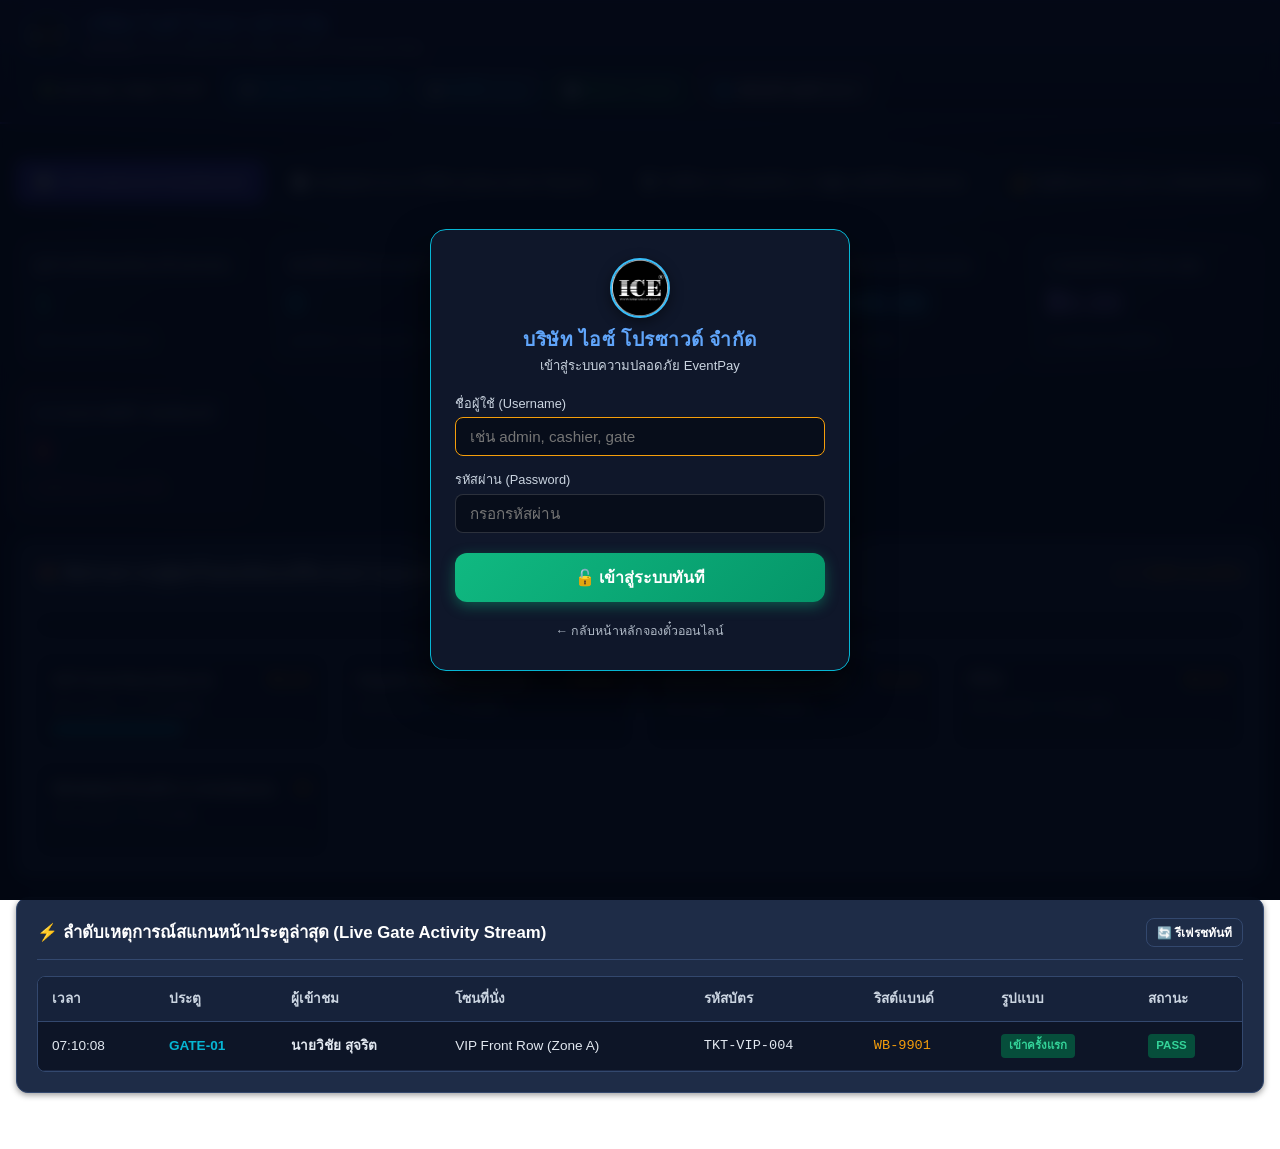
==== commit b314c5f6: "Add files via upload" ====
--- a/admin.html
+++ b/admin.html
@@ -51,6 +51,13 @@
           📡 ตรวจหาเครื่องแม่ข่าย LAN...
         </span>
 
+        <button type="button" class="ep-nav-btn" style="background: rgba(56, 189, 248, 0.15); border-color: #38bdf8; color: #38bdf8; font-size: 0.78rem; cursor: pointer;" onclick="pushMasterSnapshotToCloud(false)" title="ส่งข้อมูลปัจจุบันขึ้นเป็น Master Snapshot บน Cloud">
+          ☁️ ซิงก์ขึ้น Cloud
+        </button>
+        <button type="button" class="ep-nav-btn" style="background: rgba(34, 197, 94, 0.15); border-color: #22c55e; color: #4ade80; font-size: 0.78rem; cursor: pointer;" onclick="pullMasterSnapshotFromCloud(false)" title="ดึงข้อมูลสดล่าสุดจาก Cloud มาอัปเดตทุกเมนู">
+          🔄 ดึงสดจาก Cloud
+        </button>
+
         <!-- QUICK PORTALS DROPDOWN -->
         <div class="ep-dropdown">
           <button type="button" class="ep-dropdown-btn">
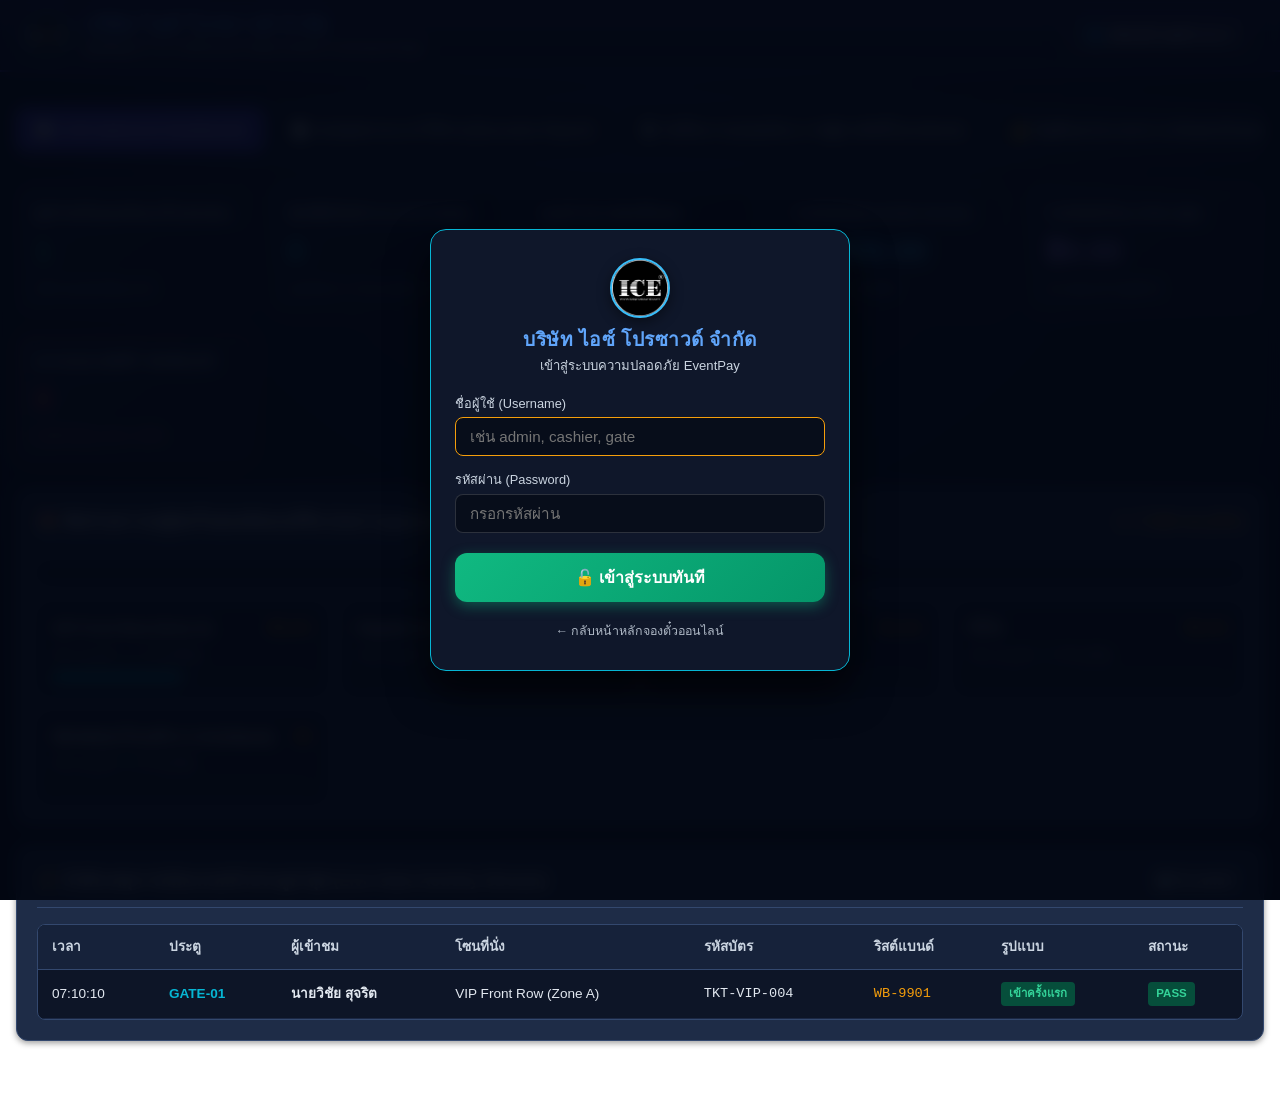
==== commit 7851a18d: "Add files via upload" ====
--- a/admin.html
+++ b/admin.html
@@ -44,20 +44,6 @@
       </div>
 
       <nav class="ep-nav-links">
-        <span class="ep-nav-btn" style="background: #0f172a; border-color: #312e81; font-size: 0.78rem;" id="adminSyncStatus">
-          🟢 Auto-Sync สดทุก 3 วินาที
-        </span>
-        <span class="ep-nav-btn" style="background: rgba(0, 229, 255, 0.12); border-color: var(--accent-cyan); color: var(--accent-cyan); font-size: 0.78rem;" id="adminNetModeBadge">
-          📡 ตรวจหาเครื่องแม่ข่าย LAN...
-        </span>
-
-        <button type="button" class="ep-nav-btn" style="background: rgba(56, 189, 248, 0.15); border-color: #38bdf8; color: #38bdf8; font-size: 0.78rem; cursor: pointer;" onclick="pushMasterSnapshotToCloud(false)" title="ส่งข้อมูลปัจจุบันขึ้นเป็น Master Snapshot บน Cloud">
-          ☁️ ซิงก์ขึ้น Cloud
-        </button>
-        <button type="button" class="ep-nav-btn" style="background: rgba(34, 197, 94, 0.15); border-color: #22c55e; color: #4ade80; font-size: 0.78rem; cursor: pointer;" onclick="pullMasterSnapshotFromCloud(false)" title="ดึงข้อมูลสดล่าสุดจาก Cloud มาอัปเดตทุกเมนู">
-          🔄 ดึงสดจาก Cloud
-        </button>
-
         <!-- QUICK PORTALS DROPDOWN -->
         <div class="ep-dropdown">
           <button type="button" class="ep-dropdown-btn">
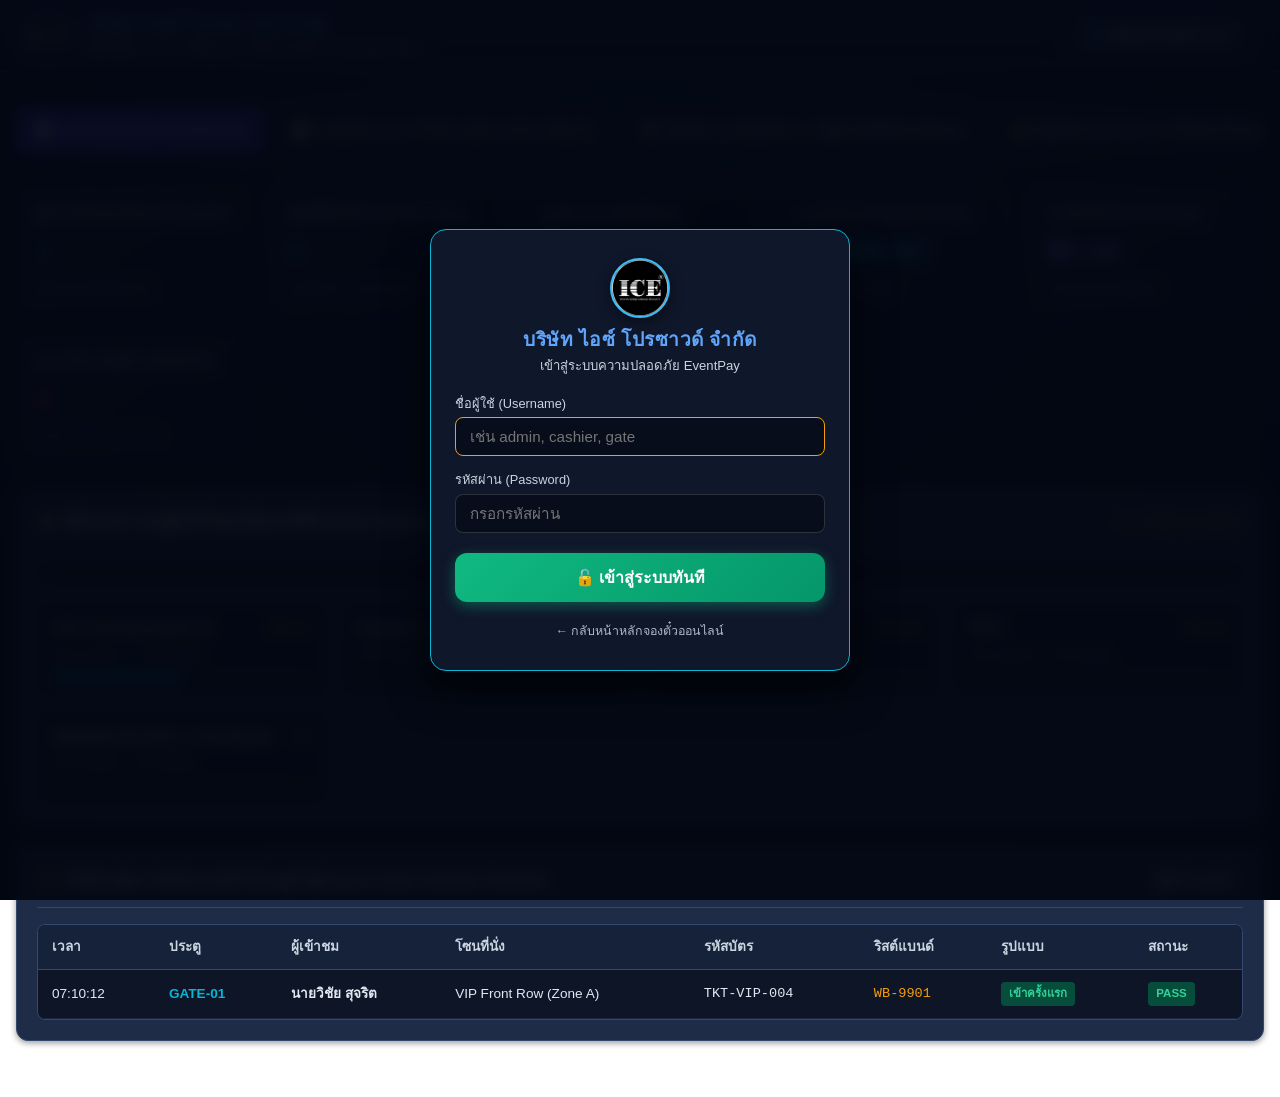
==== commit 6f064031: "Add files via upload" ====
--- a/admin.html
+++ b/admin.html
@@ -8,7 +8,7 @@
   <meta http-equiv="Pragma" content="no-cache">
   <meta http-equiv="Expires" content="0">
   <title>EventPay Admin - ศูนย์บัญชาการและตรวจสอบการเงินความปลอดภัยคอนเสิร์ต</title>
-  <link rel="stylesheet" href="css/styles.css?v=20261024_0100">
+  <link rel="stylesheet" href="css/styles.css?v=48.0">
   <script>
     // Auto-Bridge: หากเปิดจาก Explorer (file:///) และ Master Server (Port 8080) ทำงานอยู่ ให้บริดจ์อัตโนมัติ
     (function() {
@@ -1207,14 +1207,14 @@
     </div>
   </div>
 
-  <!-- CORE SCRIPTS -->
-  <script src="js/qrcode.min.js?v=20261024_0100"></script>
-  <script src="js/audioAlertEngine.js?v=20261024_0100"></script>
-  <script src="js/hardwareBridge.js?v=20261024_0100"></script>
-  <script src="js/db.js?v=20261024_0100"></script>
-  <script src="js/firebaseAdapter.js?v=20261024_0100"></script>
-  <script src="js/authGuard.js?v=20261024_0100"></script>
-  <script src="js/admin.js?v=20261024_0100"></script>
+  <!-- CORE SCRIPTS (CACHE-BUSTING v48.0) -->
+  <script src="js/qrcode.min.js?v=48.0"></script>
+  <script src="js/audioAlertEngine.js?v=48.0"></script>
+  <script src="js/hardwareBridge.js?v=48.0"></script>
+  <script src="js/db.js?v=48.0"></script>
+  <script src="js/firebaseAdapter.js?v=48.0"></script>
+  <script src="js/authGuard.js?v=48.0"></script>
+  <script src="js/admin.js?v=48.0"></script>
   <script>
     document.addEventListener('DOMContentLoaded', () => {
       if (typeof EventPayAuth !== 'undefined') {
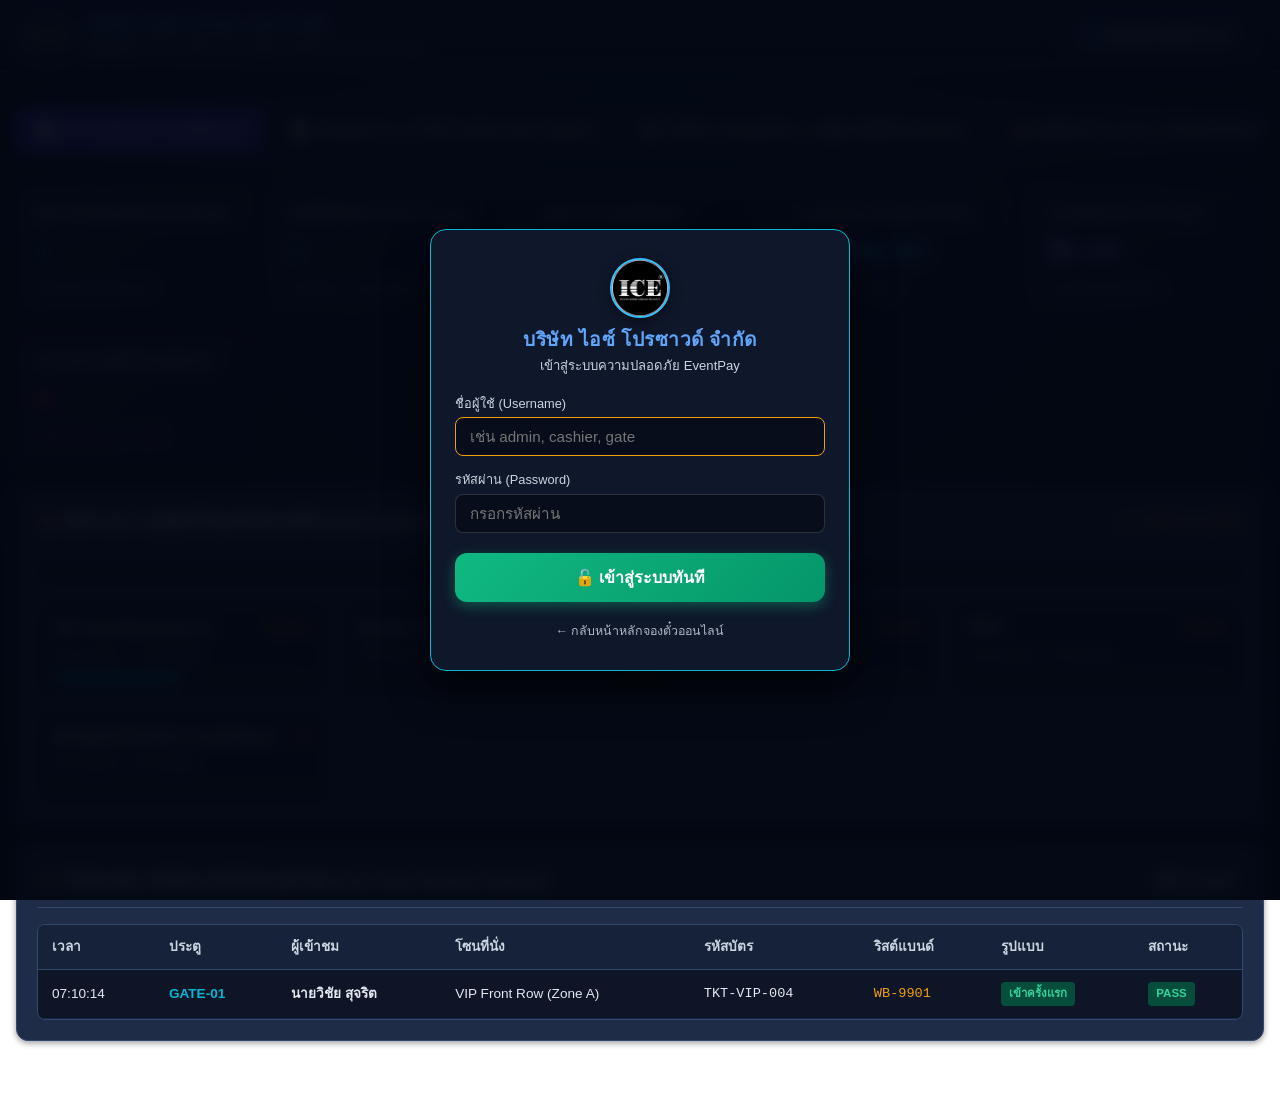
==== commit ec9d0e2b: "Add files via upload" ====
--- a/admin.html
+++ b/admin.html
@@ -8,7 +8,7 @@
   <meta http-equiv="Pragma" content="no-cache">
   <meta http-equiv="Expires" content="0">
   <title>EventPay Admin - ศูนย์บัญชาการและตรวจสอบการเงินความปลอดภัยคอนเสิร์ต</title>
-  <link rel="stylesheet" href="css/styles.css?v=48.0">
+  <link rel="stylesheet" href="css/styles.css?v=49.0">
   <script>
     // Auto-Bridge: หากเปิดจาก Explorer (file:///) และ Master Server (Port 8080) ทำงานอยู่ ให้บริดจ์อัตโนมัติ
     (function() {
@@ -1207,14 +1207,14 @@
     </div>
   </div>
 
-  <!-- CORE SCRIPTS (CACHE-BUSTING v48.0) -->
-  <script src="js/qrcode.min.js?v=48.0"></script>
-  <script src="js/audioAlertEngine.js?v=48.0"></script>
-  <script src="js/hardwareBridge.js?v=48.0"></script>
-  <script src="js/db.js?v=48.0"></script>
-  <script src="js/firebaseAdapter.js?v=48.0"></script>
-  <script src="js/authGuard.js?v=48.0"></script>
-  <script src="js/admin.js?v=48.0"></script>
+  <!-- CORE SCRIPTS (CACHE-BUSTING v49.0) -->
+  <script src="js/qrcode.min.js?v=49.0"></script>
+  <script src="js/audioAlertEngine.js?v=49.0"></script>
+  <script src="js/hardwareBridge.js?v=49.0"></script>
+  <script src="js/db.js?v=49.0"></script>
+  <script src="js/firebaseAdapter.js?v=49.0"></script>
+  <script src="js/authGuard.js?v=49.0"></script>
+  <script src="js/admin.js?v=49.0"></script>
   <script>
     document.addEventListener('DOMContentLoaded', () => {
       if (typeof EventPayAuth !== 'undefined') {
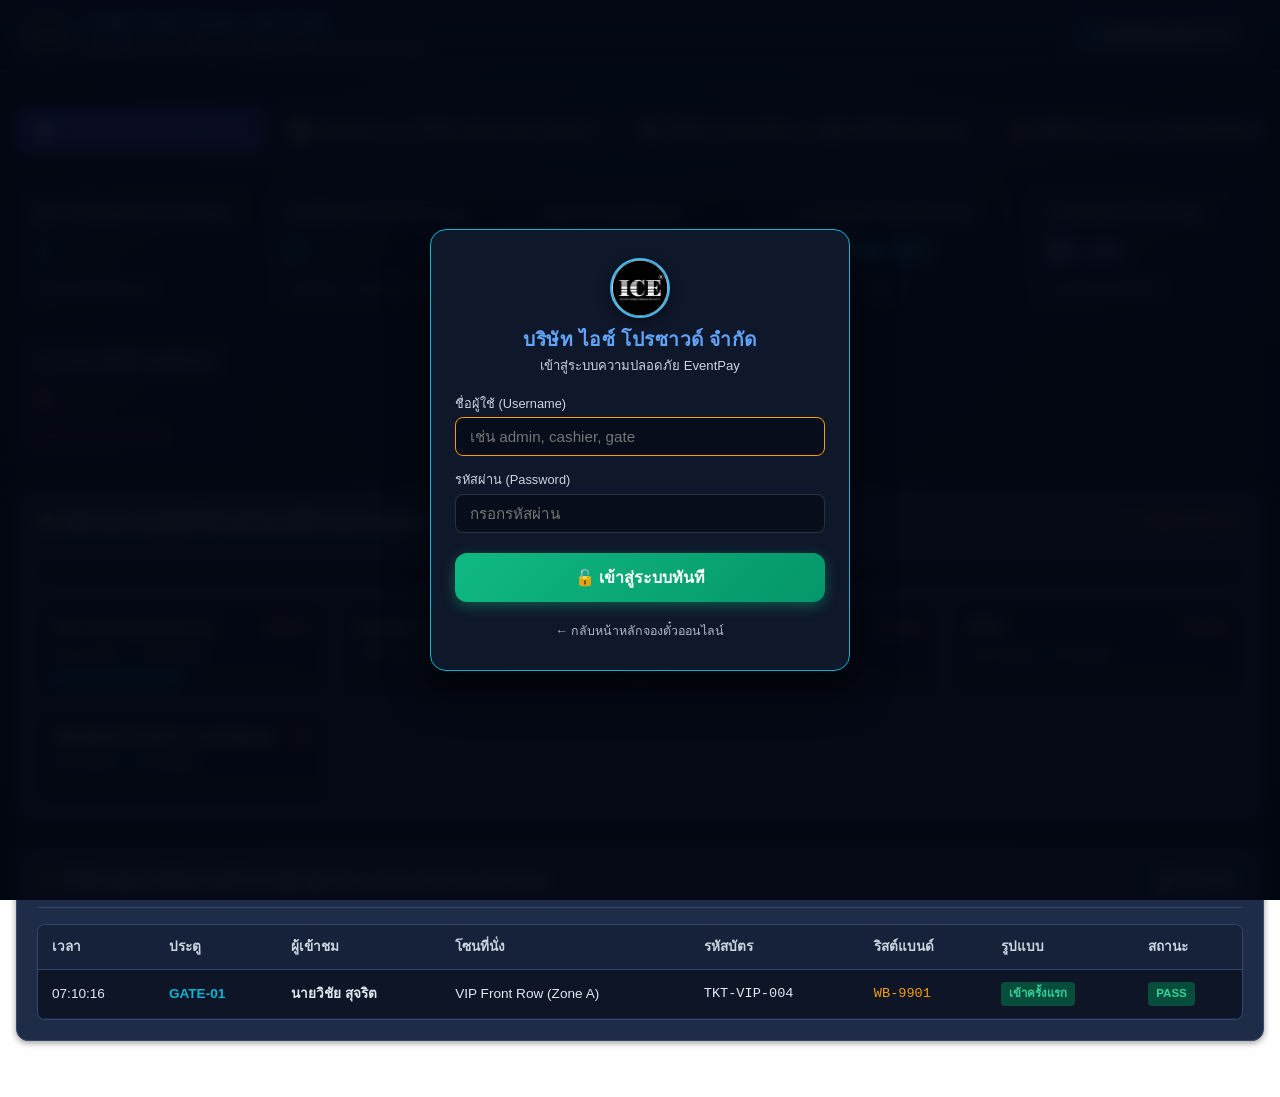
==== commit 80130f27: "Add files via upload" ====
--- a/admin.html
+++ b/admin.html
@@ -1,1226 +1,1226 @@
-<!DOCTYPE html>
-<html lang="th">
-<head>
-  <meta charset="UTF-8">
-  <meta name="viewport" content="width=device-width, initial-scale=1.0, maximum-scale=1.0, user-scalable=no">
-  <meta name="theme-color" content="#080d1a">
-  <meta http-equiv="Cache-Control" content="no-cache, no-store, must-revalidate">
-  <meta http-equiv="Pragma" content="no-cache">
-  <meta http-equiv="Expires" content="0">
-  <title>EventPay Admin - ศูนย์บัญชาการและตรวจสอบการเงินความปลอดภัยคอนเสิร์ต</title>
-  <link rel="stylesheet" href="css/styles.css?v=49.0">
-  <script>
-    // Auto-Bridge: หากเปิดจาก Explorer (file:///) และ Master Server (Port 8080) ทำงานอยู่ ให้บริดจ์อัตโนมัติ
-    (function() {
-      if (window.location.protocol === 'file:') {
-        fetch('http://localhost:8080/api/status')
-          .then(res => res.json())
-          .then(data => {
-            if (data && data.status === 'ONLINE') {
-              const curPage = window.location.pathname.split('/').pop() || 'admin.html';
-              window.location.replace('http://localhost:8080/' + curPage);
-            }
-          })
-          .catch(() => {});
-      }
-    })();
-  </script>
-</head>
-<body class="ep-admin-body">
-
-  <!-- ADMIN HEADER -->
-  <header class="ep-admin-header">
-    <div class="ep-header-inner">
-      <div class="ep-brand" style="display: flex; align-items: center; gap: 14px;">
-        <img src="assets/ice-logo-new.jpg" alt="Ice Pro Sound Logo" class="ep-header-logo" style="width: 46px; height: 46px; border-radius: 50%; object-fit: cover; border: 2px solid #38bdf8; box-shadow: 0 2px 10px rgba(0,0,0,0.4); display: block;" onerror="this.src='assets/ice-logo.jpg'">
-        <div style="display: flex; flex-direction: column; justify-content: center;">
-          <h1 style="font-size: 1.25rem; font-weight: 800; color: #60a5fa; letter-spacing: 0.5px; margin: 0; line-height: 1.2;">
-            บริษัท ไอซ์ โปรซาวด์ จำกัด
-          </h1>
-          <span style="font-size: 0.78rem; color: #94a3b8; font-weight: 600; margin-top: 2px;">
-            ศูนย์บัญชาการการเงินและตรวจสอบ (Admin Command Hub)
-          </span>
-        </div>
-      </div>
-
-      <nav class="ep-nav-links">
-        <!-- QUICK PORTALS DROPDOWN -->
-        <div class="ep-dropdown">
-          <button type="button" class="ep-dropdown-btn">
-            🌐 สลับหน้าจอทำงาน ▾
-          </button>
-          <div class="ep-dropdown-menu">
-            <a href="booking.html" class="ep-dropdown-item" target="_blank">
-              <span>📱 พอร์ทัลจองตั๋วออนไลน์ (booking.html)</span>
-            </a>
-            <a href="index.html" class="ep-dropdown-item" target="_blank">
-              <span>🎫 เคาน์เตอร์จำหน่ายบัตรหน้างาน (index.html)</span>
-            </a>
-            <a href="kiosk.html" class="ep-dropdown-item" target="_blank">
-              <span>🚪 ประตูคัดกรอง Kiosk ทางเข้า (kiosk.html)</span>
-            </a>
-          </div>
-        </div>
-
-        <span class="ep-auth-user-badge-container"></span>
-      </nav>
-    </div>
-  </header>
-
-  <!-- MAIN ADMIN WORKSPACE -->
-  <main class="ep-main" style="max-width: 1500px; padding: 20px 16px;">
-
-    <!-- TAB NAVIGATION -->
-    <nav class="ep-admin-tab-nav">
-      <button type="button" class="ep-admin-tab-btn active" id="tabBtnDashboard" onclick="switchAdminTab('dashboard')">
-        📊 ภาพรวมสด (Live Dashboard)
-      </button>
-      <button type="button" class="ep-admin-tab-btn" id="tabBtnSalesReport" onclick="switchAdminTab('salesReport')">
-        📑 สรุปยอดขาย &amp; ค่าใช้จ่าย (Executive Report)
-      </button>
-      <button type="button" class="ep-admin-tab-btn" id="tabBtnIncidents" onclick="switchAdminTab('incidents')">
-        🛡️ บันทึกความปลอดภัย &amp; ภาพผู้สวมสิทธิ์ (Incidents)
-      </button>
-      <button type="button" class="ep-admin-tab-btn" id="tabBtnFinance" onclick="switchAdminTab('finance')">
-        💰 บัญชีแยกประเภท &amp; กะเงินสด (Financial Ledger) <span id="badgePendingSlipsTab" class="ep-badge ep-badge-warning" style="display: none; margin-left: 6px; font-size: 0.72rem; padding: 2px 7px; vertical-align: middle;"></span>
-      </button>
-      <button type="button" class="ep-admin-tab-btn" id="tabBtnAudit" onclick="switchAdminTab('audit')">
-        📜 ประวัติย้อนหลังถาวร (Immutable Audit Trail)
-      </button>
-      <button type="button" class="ep-admin-tab-btn" id="tabBtnDatabase" onclick="switchAdminTab('database')">
-        💾 สำรองข้อมูล &amp; บำรุงรักษา (DB Backup)
-      </button>
-      <button type="button" class="ep-admin-tab-btn" id="tabBtnUsers" onclick="switchAdminTab('users')">
-        👥 จัดการผู้ใช้ &amp; กำหนดสิทธิ์ (User &amp; RBAC)
-      </button>
-      <button type="button" class="ep-admin-tab-btn" id="tabBtnBankSettings" onclick="switchAdminTab('bankSettings')">
-        🏦 บัญชีธนาคาร &amp; พร้อมเพย์ (Bank &amp; QR)
-      </button>
-    </nav>
-
-    <!-- ======================================================================
-         TAB 1: LIVE DASHBOARD
-         ====================================================================== -->
-    <section id="adminViewDashboard">
-      <!-- KPI CARDS -->
-      <div class="ep-kpi-grid">
-        <div class="ep-kpi-card">
-          <div class="ep-kpi-title">ผู้เข้าชมในฮอลล์ขณะนี้ (Inside)</div>
-          <div class="ep-kpi-val" id="kpiInsideAttendees" style="color: var(--accent-green);">0</div>
-          <div class="ep-kpi-sub" id="kpiInsidePercent">0% ของบัตรที่จำหน่าย</div>
-        </div>
-
-        <div class="ep-kpi-card">
-          <div class="ep-kpi-title">บัตรที่ยังไม่เข้างาน (Outside)</div>
-          <div class="ep-kpi-val" id="kpiOutsideAttendees" style="color: var(--accent-cyan);">0</div>
-          <div class="ep-kpi-sub">รอการสแกนผ่านประตู</div>
-        </div>
-
-        <div class="ep-kpi-card">
-          <div class="ep-kpi-title">ยอดจำหน่ายบัตรทั้งหมด</div>
-          <div class="ep-kpi-val" id="kpiTotalSales" style="color: var(--accent-gold);">฿0.00</div>
-          <div class="ep-kpi-sub" id="kpiTotalTickets">0 ใบทั้งหมด</div>
-        </div>
-
-        <div class="ep-kpi-card">
-          <div class="ep-kpi-title">รายรับเงินสด (Cash Sales)</div>
-          <div class="ep-kpi-val" id="kpiCashSales" style="color: #38bdf8;">฿0.00</div>
-          <div class="ep-kpi-sub">สะสมในกะแคชเชียร์</div>
-        </div>
-
-        <div class="ep-kpi-card">
-          <div class="ep-kpi-title">รายรับเงินโอน (Thai QR)</div>
-          <div class="ep-kpi-val" id="kpiTransferSales" style="color: #a78bfa;">฿0.00</div>
-          <div class="ep-kpi-sub">ตรวจสอบเข้าบัญชีแล้ว</div>
-        </div>
-
-        <div class="ep-kpi-card" style="border-color: #ef4444;">
-          <div class="ep-kpi-title">ตรวจพบสวมสิทธิ์ / บัตรผิดปกติ</div>
-          <div class="ep-kpi-val" id="kpiTotalIncidents" style="color: var(--accent-red);">0</div>
-          <div class="ep-kpi-sub" style="color: #f87171;">บันทึกหลักฐานครบ 100%</div>
-        </div>
-      </div>
-
-      <!-- HALL CAPACITY & PROGRESS -->
-      <div class="ep-card">
-        <div class="ep-card-header">
-          <div class="ep-card-title">
-            <span>🏟️ สัดส่วนความจุผู้ชมในฮอลล์คอนเสิร์ต (Hall Capacity: 7,500 ที่นั่ง)</span>
-          </div>
-          <span id="capacityPercentText" style="font-weight: 800; color: var(--accent-gold);">0%</span>
-        </div>
-        <div style="background: #0d1527; height: 20px; border-radius: 10px; overflow: hidden; position: relative;">
-          <div id="capacityProgressBar" style="background: linear-gradient(90deg, #10b981 0%, #06b6d4 100%); width: 0%; height: 100%; transition: width 0.5s ease;"></div>
-        </div>
-
-        <!-- ZONE PROGRESS BREAKDOWN -->
-        <div style="display: grid; grid-template-columns: repeat(auto-fit, minmax(260px, 1fr)); gap: 16px; margin-top: 20px;" id="zoneBreakdownContainer">
-          <!-- Dynamically populated -->
-        </div>
-      </div>
-
-      <!-- LIVE SCAN ACTIVITY FEED -->
-      <div class="ep-card">
-        <div class="ep-card-header">
-          <div class="ep-card-title">
-            <span>⚡ ลำดับเหตุการณ์สแกนหน้าประตูล่าสุด (Live Gate Activity Stream)</span>
-          </div>
-          <button type="button" class="ep-nav-btn" style="font-size: 0.75rem; padding: 4px 10px;" onclick="renderDashboardData()">🔄 รีเฟรชทันที</button>
-        </div>
-        <div class="ep-table-container">
-          <table class="ep-admin-table">
-            <thead>
-              <tr>
-                <th>เวลา</th>
-                <th>ประตู</th>
-                <th>ผู้เข้าชม</th>
-                <th>โซนที่นั่ง</th>
-                <th>รหัสบัตร</th>
-                <th>ริสต์แบนด์</th>
-                <th>รูปแบบ</th>
-                <th>สถานะ</th>
-              </tr>
-            </thead>
-            <tbody id="liveGateFeedBody">
-              <!-- Dynamically populated -->
-            </tbody>
-          </table>
-        </div>
-      </div>
-    </section>
-
-    <!-- ======================================================================
-         TAB: EXECUTIVE REAL-TIME SALES & EXPENSES REPORT (P&L)
-         ====================================================================== -->
-    <section id="adminViewSalesReport" style="display: none;">
-      <!-- REPORT HEADER & TOOLBAR -->
-      <div class="ep-card" style="margin-bottom: 20px; border-left: 4px solid var(--accent-gold); background: linear-gradient(135deg, rgba(13, 21, 39, 0.95) 0%, rgba(20, 30, 55, 0.95) 100%);">
-        <div style="display: flex; flex-wrap: wrap; align-items: center; justify-content: space-between; gap: 16px;">
-          <div>
-            <h2 style="font-size: 1.35rem; font-weight: 800; color: #fff; margin: 0 0 6px 0; display: flex; align-items: center; gap: 10px;">
-              <span>📑 รายงานสรุปยอดขายและค่าใช้จ่ายผู้บริหาร (Executive Real-time Sales &amp; Expenses)</span>
-              <span class="ep-badge ep-badge-success" style="font-size: 0.75rem; padding: 3px 10px;">🔴 REAL-TIME AUDIT</span>
-            </h2>
-            <div style="font-size: 0.86rem; color: var(--text-muted); line-height: 1.5;">
-              ระบบสรุปรายได้บัตรตั้งแต่ใบแรก (#1) ถึงใบล่าสุด พร้อมคำนวณกำไรสุทธิคอนเสิร์ตและแยกประเภทตามมาตรฐานสากล
-            </div>
-          </div>
-          <div style="display: flex; flex-wrap: wrap; gap: 10px; align-items: center;">
-            <span id="salesReportLastUpdate" style="font-size: 0.78rem; color: var(--accent-gold); background: rgba(245, 158, 11, 0.12); padding: 6px 12px; border-radius: 6px; border: 1px solid rgba(245, 158, 11, 0.3);">
-              ⏱️ อัปเดตล่าสุด: กำลังโหลด...
-            </span>
-            <button type="button" class="ep-btn-submit" style="width: auto; padding: 8px 16px; font-size: 0.85rem; background: linear-gradient(135deg, #f59e0b 0%, #d97706 100%); color: #000; font-weight: 800;" onclick="openExpenseModal()">
-              ➕ บันทึกค่าใช้จ่าย
-            </button>
-            <button type="button" class="ep-nav-btn" style="padding: 8px 16px; font-size: 0.85rem; background: #1e293b; color: #38bdf8; border: 1px solid #38bdf8;" onclick="printSalesReport()">
-              🖨️ พิมพ์รายงาน A4
-            </button>
-            <button type="button" class="ep-nav-btn" style="padding: 8px 16px; font-size: 0.85rem;" onclick="renderSalesReport()">
-              🔄 รีเฟรชสด
-            </button>
-          </div>
-        </div>
-      </div>
-
-      <!-- 4 MASTER KPI SUMMARY CARDS -->
-      <div class="ep-kpi-grid" style="grid-template-columns: repeat(auto-fit, minmax(260px, 1fr)); margin-bottom: 24px;">
-        <div class="ep-kpi-card" style="border-top: 3px solid #38bdf8;">
-          <div class="ep-kpi-title">🎟️ จำหน่ายบัตรทั้งหมด (Total Tickets)</div>
-          <div class="ep-kpi-val" id="repKpiTotalTickets" style="color: #38bdf8;">0</div>
-          <div class="ep-kpi-sub" id="repKpiTicketsSub">สรุปตั้งแต่ใบแรก (#1) ถึงใบล่าสุด</div>
-        </div>
-
-        <div class="ep-kpi-card" style="border-top: 3px solid var(--accent-gold);">
-          <div class="ep-kpi-title">💰 ยอดขายรวมทุกประเภท (Gross Sales)</div>
-          <div class="ep-kpi-val" id="repKpiGrossSales" style="color: var(--accent-gold);">฿0.00</div>
-          <div class="ep-kpi-sub" id="repKpiSalesBreakdown">💵 สด: ฿0.00 | 📱 โอน: ฿0.00</div>
-        </div>
-
-        <div class="ep-kpi-card" style="border-top: 3px solid #f87171;">
-          <div class="ep-kpi-title">💸 ค่าใช้จ่ายรวมทุกหมวด (Total Expenses)</div>
-          <div class="ep-kpi-val" id="repKpiTotalExpenses" style="color: #f87171;">฿0.00</div>
-          <div class="ep-kpi-sub" id="repKpiExpensesSub">รวม 0 รายการเบิกจ่ายจริง</div>
-        </div>
-
-        <div class="ep-kpi-card" id="repKpiProfitCard" style="border-top: 3px solid #34d399;">
-          <div class="ep-kpi-title">📈 กำไรสุทธิคงเหลือ (Net Profit Margin)</div>
-          <div class="ep-kpi-val" id="repKpiNetProfit" style="color: #34d399;">฿0.00</div>
-          <div class="ep-kpi-sub" id="repKpiProfitMargin">กำไรสุทธิ 0.0% จากยอดขาย</div>
-        </div>
-      </div>
-
-      <!-- 2-COLUMN COMPARISON: TIER SALES BREAKDOWN & EXPENSES BY CATEGORY -->
-      <div style="display: grid; grid-template-columns: repeat(auto-fit, minmax(420px, 1fr)); gap: 20px; margin-bottom: 24px;">
-        <!-- LEFT: TIER SALES SUMMARY TABLE -->
-        <div class="ep-card" style="margin-bottom: 0;">
-          <div class="ep-card-header">
-            <div class="ep-card-title">
-              <span>🏷️ สรุปรายได้แยกตามประเภทบัตร &amp; โซนที่นั่ง (Sales by Tier)</span>
-            </div>
-            <span class="ep-badge ep-badge-info" id="repTierCountBadge">0 ประเภท</span>
-          </div>
-          <div class="ep-table-container">
-            <table class="ep-table">
-              <thead>
-                <tr>
-                  <th style="width: 45px; text-align: center;">ลำดับ</th>
-                  <th>โซน / ประเภทบัตร</th>
-                  <th style="text-align: right;">ราคาต่อใบ</th>
-                  <th style="text-align: center;">ขายแล้ว / โควตา</th>
-                  <th style="text-align: center;">สัดส่วน</th>
-                  <th style="text-align: right;">ยอดเงินรวม (บาท)</th>
-                </tr>
-              </thead>
-              <tbody id="repTierTableBody">
-                <!-- Dynamically populated -->
-              </tbody>
-              <tfoot id="repTierTableFoot" style="font-weight: 700; background: rgba(15, 23, 42, 0.85); border-top: 2px solid var(--accent-gold);">
-                <!-- Grand Total Row -->
-              </tfoot>
-            </table>
-          </div>
-        </div>
-
-        <!-- RIGHT: EXPENSES SUMMARY BY CATEGORY -->
-        <div class="ep-card" style="margin-bottom: 0;">
-          <div class="ep-card-header">
-            <div class="ep-card-title">
-              <span>📊 ค่าใช้จ่ายแยกตามหมวดหมู่ (Expenses by Category)</span>
-            </div>
-            <span class="ep-badge ep-badge-warning" id="repExpCategoryCountBadge">0 หมวดหมู่</span>
-          </div>
-          <div class="ep-table-container">
-            <table class="ep-table">
-              <thead>
-                <tr>
-                  <th>หมวดหมู่ค่าใช้จ่าย</th>
-                  <th style="text-align: right;">ยอดเบิกจ่าย (บาท)</th>
-                  <th style="text-align: center;">สัดส่วน</th>
-                </tr>
-              </thead>
-              <tbody id="repExpTableBody">
-                <!-- Dynamically populated -->
-              </tbody>
-              <tfoot id="repExpTableFoot" style="font-weight: 700; background: rgba(15, 23, 42, 0.85); border-top: 2px solid #f87171;">
-                <!-- Total Expenses Row -->
-              </tfoot>
-            </table>
-          </div>
-        </div>
-      </div>
-
-      <!-- AUDIT LOG: ALL TICKETS PURCHASED (#1 TO #N) -->
-      <div class="ep-card">
-        <div class="ep-card-header" style="flex-wrap: wrap; gap: 14px;">
-          <div class="ep-card-title">
-            <span>🎫 บัญชีรายชื่อผู้ซื้อบัตรทั้งหมด (#1 ถึงใบสุดท้าย)</span>
-          </div>
-          <div style="display: flex; align-items: center; gap: 12px; flex-wrap: wrap;">
-            <input type="text" id="salesReportSearchInput" class="ep-auth-input" style="width: 280px; padding: 6px 12px; font-size: 0.82rem; margin: 0;" placeholder="🔍 ค้นหาตาม Ticket ID, ชื่อ, เบอร์, โซน..." oninput="filterSalesReportTickets()">
-            <span class="ep-badge ep-badge-info" id="repTicketCountBadge">แสดง 0 จาก 0 ใบ</span>
-          </div>
-        </div>
-        <div class="ep-table-container" style="max-height: 520px; overflow-y: auto;">
-          <table class="ep-table">
-            <thead>
-              <tr>
-                <th style="width: 45px; text-align: center;">#</th>
-                <th style="width: 140px;">วันที่-เวลาซื้อ</th>
-                <th>รหัสตั๋ว (Ticket ID)</th>
-                <th>เลขที่คำสั่งซื้อ (Order ID)</th>
-                <th>ผู้ซื้อ / ผู้ถือบัตร</th>
-                <th>โซน / ประเภท</th>
-                <th style="text-align: right;">ราคา (บาท)</th>
-                <th style="text-align: center;">ช่องทางชำระ</th>
-                <th>รหัสริสต์แบนด์</th>
-                <th style="text-align: center;">สถานะ</th>
-              </tr>
-            </thead>
-            <tbody id="salesReportTicketsTableBody">
-              <!-- Dynamically populated -->
-            </tbody>
-          </table>
-        </div>
-      </div>
-    </section>
-
-    <!-- ======================================================================
-         TAB 2: SECURITY INCIDENTS & SUSPECT PHOTOS
-         ====================================================================== -->
-    <section id="adminViewIncidents" style="display: none;">
-      <div class="ep-card">
-        <div class="ep-card-header">
-          <div class="ep-card-title">
-            <span>🚨 บันทึกเหตุการณ์ความปลอดภัยและการสวมสิทธิ์ (Security Incidents Investigation)</span>
-          </div>
-          <span style="font-size: 0.8rem; color: var(--accent-red);">มีภาพถ่ายใบหน้าผู้ต้องสงสัยทุกรายการ</span>
-        </div>
-
-        <div class="ep-table-container">
-          <table class="ep-admin-table">
-            <thead>
-              <tr>
-                <th>ภาพถ่ายใบหน้า</th>
-                <th>รหัสเหตุการณ์</th>
-                <th>วัน-เวลา</th>
-                <th>ประตู</th>
-                <th>ประเภทความผิด</th>
-                <th>รหัสบัตร</th>
-                <th>ริสต์แบนด์</th>
-                <th>รายละเอียดข้อผิดพลาด</th>
-                <th>การดำเนินการ</th>
-              </tr>
-            </thead>
-            <tbody id="incidentsTableBody">
-              <!-- Dynamically populated -->
-            </tbody>
-          </table>
-        </div>
-      </div>
-    </section>
-
-    <!-- ======================================================================
-         TAB 3: FINANCIAL LEDGER & PROFIT & LOSS (P&L)
-         ====================================================================== -->
-    <section id="adminViewFinance" style="display: none;">
-
-      <!-- SECTION C.7: NET PROFIT & LOSS (P&L) COMMAND CARD -->
-      <div class="ep-card" style="border: 1px solid rgba(245, 158, 11, 0.3); background: linear-gradient(135deg, rgba(15, 23, 42, 0.95) 0%, rgba(30, 27, 75, 0.75) 100%);">
-        <div class="ep-card-header" style="flex-wrap: wrap; gap: 12px;">
-          <div class="ep-card-title">
-            <span style="font-size: 1.15rem; color: #fff; font-weight: 800;">📈 งบกำไร-ขาดทุนสุทธิงานคอนเสิร์ต (Net Profit &amp; Loss Summary)</span>
-          </div>
-          <div style="display: flex; align-items: center; gap: 10px; flex-wrap: wrap;">
-            <div id="pnlStatusBadge">
-              <span class="ep-badge-pnl-profit">🟢 กำไรสุทธิ (Net Profit)</span>
-            </div>
-            <button type="button" class="ep-btn-submit" style="width: auto; padding: 8px 16px; font-size: 0.85rem; background: linear-gradient(135deg, #f59e0b 0%, #d97706 100%); color: #000; font-weight: 800;" onclick="openExpenseModal()">
-              ➕ บันทึกค่าใช้จ่ายงานคอนเสิร์ต
-            </button>
-          </div>
-        </div>
-
-        <!-- P&L 3-KPI GRID -->
-        <div class="ep-kpi-grid" style="margin-top: 10px; margin-bottom: 8px;">
-          <div class="ep-kpi-card" style="border-color: rgba(16, 185, 129, 0.4);">
-            <div class="ep-kpi-title">รายได้รวมทั้งสิ้น (Total Revenue)</div>
-            <div class="ep-kpi-val" id="pnlTotalRevenue" style="color: var(--accent-green);">฿0.00</div>
-            <div class="ep-kpi-sub" id="pnlTicketRevenue">บัตร: ฿0.00</div>
-          </div>
-
-          <div class="ep-kpi-card" style="border-color: rgba(239, 68, 68, 0.4);">
-            <div class="ep-kpi-title">ค่าใช้จ่ายรวมทั้งสิ้น (Total Expenses)</div>
-            <div class="ep-kpi-val" id="pnlTotalExpense" style="color: #f87171;">฿0.00</div>
-            <div class="ep-kpi-sub">ค่าสถานที่ ศิลปิน โปรดักชัน ฯลฯ</div>
-          </div>
-
-          <div class="ep-kpi-card" style="border-color: rgba(245, 158, 11, 0.4); background: rgba(245, 158, 11, 0.05);">
-            <div class="ep-kpi-title">ผลประกอบการสุทธิ (Net Profit / Loss)</div>
-            <div class="ep-kpi-val" id="pnlNetProfit" style="color: var(--accent-gold);">฿0.00</div>
-            <div class="ep-kpi-sub">สูตร: รายได้รวม - ค่าใช้จ่ายรวม</div>
-          </div>
-        </div>
-      </div>
-
-      <!-- SECTION A5 & A6 & A7: FINANCIAL CATEGORIES OVERVIEW -->
-      <div style="display: grid; grid-template-columns: repeat(auto-fit, minmax(360px, 1fr)); gap: 16px; margin-bottom: 20px;">
-        <!-- REVENUE CATEGORIES (A5 & A7) -->
-        <div class="ep-card" style="margin-bottom: 0;">
-          <div class="ep-card-header" style="flex-wrap: wrap; gap: 8px;">
-            <div class="ep-card-title">
-              <span>📥 หมวดหมู่รายได้ &amp; ราคาบัตร (Revenue Categories &amp; Tiers)</span>
-            </div>
-            <div style="display: flex; gap: 6px; flex-wrap: wrap;">
-              <button type="button" class="ep-btn-submit" style="width: auto; padding: 4px 10px; font-size: 0.78rem;" onclick="openRevCategoryModal()">
-                ➕ เพิ่มหมวดรายได้
-              </button>
-              <button type="button" class="ep-nav-btn" style="font-size: 0.78rem; padding: 4px 10px; background: rgba(245, 158, 11, 0.2); border-color: var(--accent-gold); color: #fff;" onclick="openTicketTierModal()">
-                🎟️ เพิ่มราคา/โซนบัตร
-              </button>
-            </div>
-          </div>
-          <p style="font-size: 0.8rem; color: var(--text-muted); margin-bottom: 12px;">
-            ราคาบัตรทุกโซนจะถูกผูกเข้ากับหมวดหมู่นี้โดยอัตโนมัติ เพื่อนำไปสรุปงบกำไร-ขาดทุน
-          </p>
-          <div id="revCategoriesList">
-            <!-- Dynamically populated -->
-          </div>
-        </div>
-
-        <!-- EXPENSE CATEGORIES (A6 & A8) -->
-        <div class="ep-card" style="margin-bottom: 0;">
-          <div class="ep-card-header" style="flex-wrap: wrap; gap: 8px;">
-            <div class="ep-card-title">
-              <span>📤 หมวดหมู่ค่าใช้จ่ายงานคอนเสิร์ต (Expense Categories)</span>
-            </div>
-            <div style="display: flex; gap: 6px; flex-wrap: wrap;">
-              <button type="button" class="ep-btn-submit" style="width: auto; padding: 4px 10px; font-size: 0.78rem;" onclick="openExpCategoryModal()">
-                ➕ เพิ่มหมวดรายจ่าย
-              </button>
-            </div>
-          </div>
-          <p style="font-size: 0.8rem; color: var(--text-muted); margin-bottom: 12px;">
-            บันทึกการเบิกจ่ายจริงทุกหมวดหมู่ (ค่าเช่าฮอลล์, ศิลปิน, แสงสีเสียง, การ์ด, อาหาร ฯลฯ)
-          </p>
-          <div id="expCategoriesList">
-            <!-- Dynamically populated -->
-          </div>
-        </div>
-      </div>
-
-      <!-- RECORDED EXPENSES TABLE -->
-      <div class="ep-card">
-        <div class="ep-card-header">
-          <div class="ep-card-title">
-            <span>📑 บันทึกรายการค่าใช้จ่ายจริงทั้งหมด (Expenses Ledger)</span>
-          </div>
-        </div>
-        <div class="ep-table-container">
-          <table class="ep-admin-table">
-            <thead>
-              <tr>
-                <th>รหัสรายจ่าย</th>
-                <th>วัน-เวลา</th>
-                <th>หมวดหมู่ค่าใช้จ่าย</th>
-                <th>ผู้รับเงิน / คู่ค้า</th>
-                <th>รายละเอียด / เหตุผล</th>
-                <th>ผู้อนุมัติ</th>
-                <th>จำนวนเงิน</th>
-                <th style="width: 100px;">จัดการ</th>
-              </tr>
-            </thead>
-            <tbody id="expensesTableBody">
-              <!-- Dynamically populated -->
-            </tbody>
-          </table>
-        </div>
-      </div>
-
-      <!-- SHIFT CLOSING SESSIONS -->
-      <div class="ep-card">
-        <div class="ep-card-header">
-          <div class="ep-card-title">
-            <span>💵 ประวัติกะเงินสดและการปิดกะแคชเชียร์ (Cash Drawer Sessions &amp; Variance)</span>
-          </div>
-          <span style="font-size: 0.8rem; color: var(--accent-gold);">สูตรกระทบยอดเป๊ะ 100%</span>
-        </div>
-
-        <div class="ep-table-container">
-          <table class="ep-admin-table">
-            <thead>
-              <tr>
-                <th>รหัสกะ</th>
-                <th>แคชเชียร์</th>
-                <th>จุดขาย</th>
-                <th>เงินทอนเริ่มต้น</th>
-                <th>ยอดขายสด</th>
-                <th>รายจ่ายสด</th>
-                <th>ยอดที่ควรมี</th>
-                <th>ยอดนับจริง</th>
-                <th>ส่วนต่าง</th>
-                <th>สถานะ</th>
-                <th>เวลาเปิด - ปิดกะ</th>
-              </tr>
-            </thead>
-            <tbody id="shiftsTableBody">
-              <!-- Dynamically populated -->
-            </tbody>
-          </table>
-        </div>
-      </div>
-
-      <!-- ORDERS TRANSACTION LEDGER -->
-      <div class="ep-card">
-        <div class="ep-card-header">
-          <div class="ep-card-title">
-            <span>🧾 รายการคำสั่งซื้อทั้งหมด (Orders Transaction Ledger)</span>
-          </div>
-          <span style="font-size: 0.8rem; color: var(--accent-cyan);">ห้ามลบรายการ (No Hard Delete)</span>
-        </div>
-
-        <div class="ep-table-container">
-          <table class="ep-admin-table">
-            <thead>
-              <tr>
-                <th>รหัสคำสั่งซื้อ</th>
-                <th>วัน-เวลา</th>
-                <th>ชื่อผู้สั่งซื้อ</th>
-                <th>เบอร์โทร</th>
-                <th>ยอดเงินรวม</th>
-                <th>ช่องทาง</th>
-                <th>เลขอ้างอิงชำระ</th>
-                <th>สถานะ</th>
-                <th>การตรวจสอบสลิป &amp; ดำเนินการ</th>
-              </tr>
-            </thead>
-            <tbody id="ordersTableBody">
-              <!-- Dynamically populated -->
-            </tbody>
-          </table>
-        </div>
-      </div>
-    </section>
-
-    <!-- ======================================================================
-         TAB 4: IMMUTABLE AUDIT TRAIL
-         ====================================================================== -->
-    <section id="adminViewAudit" style="display: none;">
-      <div class="ep-card">
-        <div class="ep-card-header">
-          <div class="ep-card-title">
-            <span>📜 บันทึกประวัติการกระทำย้อนหลังถาวร (Immutable System Audit Trail)</span>
-          </div>
-          <input type="text" class="ep-input" id="auditSearchInput" placeholder="🔍 ค้นหา Audit Log..." style="max-width: 280px; padding: 6px 12px; font-size: 0.85rem;" oninput="filterAuditLogs()">
-        </div>
-
-        <div class="ep-table-container">
-          <table class="ep-admin-table">
-            <thead>
-              <tr>
-                <th>Log ID</th>
-                <th>วัน-เวลา</th>
-                <th>หมวดหมู่</th>
-                <th>การกระทำ (Action)</th>
-                <th>ผู้ดำเนินการ</th>
-                <th>รายละเอียด</th>
-                <th>อุปกรณ์ / Device</th>
-              </tr>
-            </thead>
-            <tbody id="auditLogsTableBody">
-              <!-- Dynamically populated -->
-            </tbody>
-          </table>
-        </div>
-      </div>
-    </section>
-
-    <!-- ======================================================================
-         TAB 5: DATABASE MAINTENANCE & JSON EXPORT
-         ====================================================================== -->
-    <section id="adminViewDatabase" style="display: none;">
-      <div class="ep-card">
-        <div class="ep-card-header">
-          <div class="ep-card-title">
-            <span>💾 การสำรองข้อมูลและการกู้คืน (Database Backup &amp; Disaster Recovery)</span>
-          </div>
-          <span style="font-size: 0.8rem; color: var(--accent-green);">มาตรฐานความปลอดภัย CPCSEP v1.0.0</span>
-        </div>
-
-        <div>
-          <!-- BACKUP EXPORT -->
-          <div style="background: #0d1527; padding: 24px; border-radius: 8px; border: 1px solid var(--border-color); max-width: 600px;">
-            <h3 style="font-size: 1.05rem; color: var(--accent-gold); margin-bottom: 8px;">📥 ส่งออกสำรองข้อมูลฐานข้อมูล JSON</h3>
-            <p style="font-size: 0.85rem; color: var(--text-muted); margin-bottom: 16px; line-height: 1.6;">
-              ดาวน์โหลดข้อมูลครบทั้ง 28 ตาราง (บัตร, คำสั่งซื้อ, การเงิน, ริสต์แบนด์, ประวัติการสแกน, หลักฐานภาพถ่าย) ในรูปแบบ JSON ไฟล์เดียว สำหรับเก็บเป็นหลักฐานสำรองหลังจบคอนเสิร์ต
-            </p>
-            <button type="button" class="ep-btn-submit" style="padding: 12px 20px; font-size: 0.95rem; width: 100%; max-width: 300px;" onclick="exportFullDatabaseJSON()">
-              📥 ดาวน์โหลด JSON Backup ทันที
-            </button>
-          </div>
-
-          <!-- CLEAR TRANSACTIONS (STRICT ROLE: ADMIN ONLY) -->
-          <div id="adminClearTransactionsCard" style="display: none; background: #1e131d; padding: 24px; border-radius: 8px; border: 1px solid rgba(239, 68, 68, 0.4); max-width: 600px; margin-top: 24px;">
-            <div style="display: flex; align-items: center; justify-content: space-between; margin-bottom: 8px;">
-              <h3 style="font-size: 1.05rem; color: #f87171; margin: 0; display: flex; align-items: center; gap: 8px;">
-                <span>🗑️ ล้างยอดข้อมูลธุรกรรม (Clear Transactions Data)</span>
-              </h3>
-              <span class="ep-badge ep-badge-danger" style="font-size: 0.72rem; padding: 3px 8px;">เฉพาะสิทธิ์ Admin สูงสุด</span>
-            </div>
-            <p style="font-size: 0.85rem; color: #cbd5e1; margin-bottom: 12px; line-height: 1.6;">
-              ใช้สำหรับรีเซ็ตยอดขาย, ตั๋ว, สลิปโอน, เงินสด, ริสต์แบนด์, ค่าใช้จ่าย และ Audit Log ก่อนเริ่มงานคอนเสิร์ตใหม่ หรือหลังเสร็จสิ้นการซักซ้อมทดสอบระบบ
-            </p>
-            <div style="background: rgba(0, 0, 0, 0.35); border-left: 3px solid #f87171; padding: 10px 14px; border-radius: 4px; font-size: 0.8rem; color: #e2e8f0; margin-bottom: 16px;">
-              <strong style="color: #fca5a5;">🔒 การปกป้องข้อมูลโครงสร้าง:</strong> บัญชีผู้ใช้งานและสิทธิ์ (Staff/RBAC), บัญชีธนาคาร &amp; พร้อมเพย์, ประตู Kiosk Gate, และผังประเภทตั๋ว (Ticket Tiers) จะคงอยู่ครบ 100% ไม่ถูกลบ
-            </div>
-            <button type="button" class="ep-btn-reset" style="padding: 12px 20px; font-size: 0.95rem; width: 100%; max-width: 320px; background: linear-gradient(135deg, #ef4444 0%, #b91c1c 100%); color: #fff; font-weight: 700; border: 1px solid #f87171; box-shadow: 0 4px 12px rgba(239, 68, 68, 0.3);" onclick="openClearTransactionsModal()">
-              🗑️ ล้างข้อมูลยอดธุรกรรมทั้งหมด...
-            </button>
-          </div>
-          <!-- Stealth Background Hook (Zero UI Exposure) -->
-          <div id="firebaseSyncStatusText" style="display: none;"></div>
-        </div>
-      </div>
-    </section>
-
-    <!-- ======================================================================
-         TAB 6: USER & RBAC MANAGEMENT
-         ====================================================================== -->
-    <section id="adminViewUsers" style="display: none;">
-      <div class="ep-card">
-        <div class="ep-card-header" style="flex-wrap: wrap; gap: 12px;">
-          <div class="ep-card-title">
-            <span>👥 ระบบจัดการผู้ใช้งานและกำหนดสิทธิ์เข้าถึง (User &amp; Role-Based Access Control)</span>
-          </div>
-          <button type="button" class="ep-btn-submit" style="width: auto; padding: 8px 18px; font-size: 0.88rem;" onclick="openUserModal()">
-            ➕ เพิ่มผู้ใช้งานใหม่ (Add User)
-          </button>
-        </div>
-
-        <div class="ep-table-container">
-          <table class="ep-admin-table">
-            <thead>
-              <tr>
-                <th style="width: 50px;">#</th>
-                <th>ชื่อผู้ใช้ (Username)</th>
-                <th>ชื่อ-นามสกุล</th>
-                <th>บทบาท (Role)</th>
-                <th>สิทธิ์การเข้าถึงไฟล์ (File Access Permissions)</th>
-                <th>วันที่สร้าง</th>
-                <th style="width: 140px;">จัดการ</th>
-              </tr>
-            </thead>
-            <tbody id="adminUsersTableBody">
-              <!-- Dynamically populated by renderUsersTable() -->
-            </tbody>
-          </table>
-        </div>
-      </div>
-    </section>
-
-    <!-- ======================================================================
-         TAB 7: BANK & PROMPTPAY SETTINGS MANAGEMENT
-         ====================================================================== -->
-    <section id="adminViewBankSettings" style="display: none;">
-      <div class="ep-card">
-        <div class="ep-card-header" style="flex-wrap: wrap; gap: 12px;">
-          <div>
-            <div class="ep-card-title">
-              <span>🏦 จัดการบัญชีธนาคาร &amp; พร้อมเพย์รับเงิน (Bank Account &amp; PromptPay Settings)</span>
-            </div>
-            <div style="font-size: 0.8rem; color: var(--text-muted); margin-top: 4px;">
-              กำหนดบัญชีรับเงินโอนค่าตั๋วคอนเสิร์ตและ PromptPay QR Code สำหรับหน้าจองตั๋วออนไลน์ (booking.html) และหน้าขายตั๋ว (index.html)
-            </div>
-          </div>
-          <button type="button" class="ep-btn-submit" style="width: auto; padding: 8px 18px; font-size: 0.88rem;" onclick="openBankAccountModal()">
-            ➕ เพิ่มบัญชีธนาคารใหม่ (Add Bank Account)
-          </button>
-        </div>
-
-        <!-- ACTIVE BANK HIGHLIGHT BANNER -->
-        <div id="activeBankBannerContainer" style="margin-bottom: 20px;">
-          <!-- Dynamically populated by renderBankSettings() -->
-        </div>
-
-        <div class="ep-table-container">
-          <table class="ep-admin-table">
-            <thead>
-              <tr>
-                <th style="width: 50px;">#</th>
-                <th>ธนาคาร</th>
-                <th>เลขที่บัญชี</th>
-                <th>ชื่อบัญชี</th>
-                <th>เบอร์พร้อมเพย์ (PromptPay)</th>
-                <th>สถานะการใช้งาน</th>
-                <th>หมายเหตุ</th>
-                <th style="width: 220px;">จัดการ</th>
-              </tr>
-            </thead>
-            <tbody id="adminBankAccountsTableBody">
-              <!-- Dynamically populated by renderBankSettings() -->
-            </tbody>
-          </table>
-        </div>
-      </div>
-    </section>
-
-  </main>
-
-  <!-- ========================================================================
-       MODAL: PHOTO ZOOM / INCIDENT EVIDENCE INSPECT
-       ======================================================================== -->
-  <div class="ep-modal-backdrop" id="modalPhotoZoom">
-    <div class="ep-modal" style="max-width: 480px; text-align: center;">
-      <div class="ep-modal-header">
-        <h3 class="ep-modal-title" id="zoomModalTitle">🔍 ภาพถ่ายหลักฐานยืนยันตัวตน</h3>
-        <button class="ep-modal-close" onclick="closeModal('modalPhotoZoom')">&times;</button>
-      </div>
-      <div class="ep-modal-body">
-        <img id="zoomModalImg" src="" alt="Enlarged" style="width: 100%; max-height: 380px; object-fit: contain; border-radius: 8px; border: 2px solid var(--border-color); background: #000;">
-        <div id="zoomModalDetails" style="font-size: 0.85rem; color: var(--text-muted); margin-top: 14px; text-align: left;">
-          <!-- Details -->
-        </div>
-      </div>
-      <div class="ep-modal-footer">
-        <button type="button" class="ep-nav-btn" onclick="closeModal('modalPhotoZoom')">ปิดหน้าต่าง</button>
-      </div>
-    </div>
-  </div>
-  <!-- ========================================================================
-       MODAL: ADD / EDIT USER & RBAC
-       ======================================================================== -->
-  <div class="ep-modal-backdrop" id="adminUserModal">
-    <div class="ep-modal" style="max-width: 500px;">
-      <div class="ep-modal-header">
-        <h3 class="ep-modal-title" id="userModalTitle">➕ เพิ่มผู้ใช้งานใหม่</h3>
-        <button class="ep-modal-close" onclick="closeUserModal()">&times;</button>
-      </div>
-      <form id="adminUserForm" onsubmit="saveUserSubmit(event)">
-        <input type="hidden" id="userModalUserId" value="">
-        <div class="ep-modal-body">
-          <div style="margin-bottom: 14px;">
-            <label style="display: block; font-size: 0.82rem; color: var(--text-muted); margin-bottom: 4px;">ชื่อผู้ใช้ (Username) *</label>
-            <input type="text" id="userModalUsername" class="ep-auth-input" placeholder="เช่น cashier2, gate3" required>
-          </div>
-
-          <div style="margin-bottom: 14px;">
-            <label style="display: block; font-size: 0.82rem; color: var(--text-muted); margin-bottom: 4px;">รหัสผ่าน (Password) *</label>
-            <input type="password" id="userModalPassword" class="ep-auth-input" placeholder="กรอกรหัสผ่าน">
-            <span id="userModalPassHint" style="display: none; font-size: 0.72rem; color: var(--accent-gold); margin-top: 2px;">(เว้นว่างไว้หากไม่ต้องการเปลี่ยนรหัสผ่านเดิม)</span>
-          </div>
-
-          <div style="margin-bottom: 14px;">
-            <label style="display: block; font-size: 0.82rem; color: var(--text-muted); margin-bottom: 4px;">ชื่อ-นามสกุล / ตำแหน่งแสดงผล</label>
-            <input type="text" id="userModalName" class="ep-auth-input" placeholder="เช่น นายสมใจ เจ้าหน้าที่ขายบัตร">
-          </div>
-
-          <div style="margin-bottom: 16px;">
-            <label style="display: block; font-size: 0.82rem; color: var(--text-muted); margin-bottom: 4px;">บทบาท (Role)</label>
-            <select id="userModalRole" class="ep-auth-input" style="background: #070d1a;">
-              <option value="ADMIN">ผู้บริหาร (ADMIN)</option>
-              <option value="ACCOUNTANT">ผู้ตรวจสอบบัญชี/การเงิน (ACCOUNTANT)</option>
-              <option value="CASHIER">แคชเชียร์ (CASHIER)</option>
-              <option value="GATE_GUARD">เจ้าหน้าที่ประตู (GATE_GUARD)</option>
-              <option value="CUSTOMER">ลูกค้า (CUSTOMER - จองบัตรเท่านั้น)</option>
-              <option value="STAFF" selected>เจ้าหน้าที่ทั่วไป (STAFF)</option>
-            </select>
-          </div>
-
-          <div style="background: #070d1a; border: 1px solid var(--border-color); border-radius: 8px; padding: 14px;">
-            <div style="font-weight: 700; color: #fff; font-size: 0.88rem; margin-bottom: 10px;">
-              🔐 กำหนดสิทธิ์การเข้าใช้งานไฟล์ (File Permissions):
-            </div>
-            
-            <label style="display: flex; align-items: center; gap: 8px; margin-bottom: 8px; cursor: pointer; font-size: 0.85rem; color: #fff;">
-              <input type="checkbox" id="permBooking" style="width: 16px; height: 16px; accent-color: var(--accent-cyan);" checked>
-              <span>📱 <strong>booking.html</strong> (การจองบัตรออนไลน์)</span>
-            </label>
-
-            <label style="display: flex; align-items: center; gap: 8px; margin-bottom: 8px; cursor: pointer; font-size: 0.85rem; color: #fff;">
-              <input type="checkbox" id="permIndex" style="width: 16px; height: 16px; accent-color: var(--accent-green);" checked>
-              <span>🎫 <strong>index.html</strong> (เคาน์เตอร์จำหน่ายบัตรหน้างาน)</span>
-            </label>
-
-            <label style="display: flex; align-items: center; gap: 8px; margin-bottom: 8px; cursor: pointer; font-size: 0.85rem; color: #fff;">
-              <input type="checkbox" id="permKiosk" style="width: 16px; height: 16px; accent-color: #a78bfa;" checked>
-              <span>🚪 <strong>kiosk.html</strong> (ประตูคัดกรอง Kiosk ทางเข้า)</span>
-            </label>
-
-            <label style="display: flex; align-items: center; gap: 8px; cursor: pointer; font-size: 0.85rem; color: #fff;">
-              <input type="checkbox" id="permAdmin" style="width: 16px; height: 16px; accent-color: var(--accent-gold);">
-              <span>📊 <strong>admin.html</strong> (แดชบอร์ดศูนย์บัญชาการ Admin)</span>
-            </label>
-          </div>
-        </div>
-        <div class="ep-modal-footer">
-          <button type="button" class="ep-nav-btn" onclick="closeUserModal()">ยกเลิก</button>
-          <button type="submit" class="ep-btn-submit" style="width: auto; padding: 8px 20px; font-size: 0.9rem;">
-            💾 บันทึกข้อมูล
-          </button>
-        </div>
-      </form>
-    </div>
-  </div>
-
-  <!-- ========================================================================
-       MODAL: RECORD CONCERT EXPENSE (P&L EXPENSE ENTRY)
-       ======================================================================== -->
-  <div class="ep-modal-backdrop-fullscreen" id="modalExpenseRecord" style="display: none;">
-    <div class="ep-modal-fullscreen-content" style="max-width: 680px; height: auto; max-height: 90vh;">
-      <div class="ep-modal-fullscreen-header">
-        <h3 style="font-size: 1.15rem; font-weight: 800; color: #fff; margin: 0; display: flex; align-items: center; gap: 8px;">
-          <span>➕ บันทึกค่าใช้จ่ายงานคอนเสิร์ต (Record Expense)</span>
-        </h3>
-        <button type="button" class="ep-modal-close" onclick="closeExpenseModal()">&times;</button>
-      </div>
-
-      <form onsubmit="saveExpenseSubmit(event)" style="display: flex; flex-direction: column; flex: 1; overflow-y: auto;">
-        <div class="ep-modal-fullscreen-body" style="padding: 20px 24px;">
-          <div style="margin-bottom: 14px;">
-            <label style="display: block; font-size: 0.85rem; color: #a5b4fc; margin-bottom: 6px; font-weight: 700;">
-              หมวดหมู่ค่าใช้จ่าย (Expense Category) *
-            </label>
-            <select id="expModalCategory" class="ep-auth-input" style="background: #070d1a;" required>
-              <!-- Dynamically populated -->
-            </select>
-          </div>
-
-          <div style="margin-bottom: 14px;">
-            <label style="display: block; font-size: 0.85rem; color: #a5b4fc; margin-bottom: 6px; font-weight: 700;">
-              จำนวนเงิน (บาท) *
-            </label>
-            <input type="number" id="expModalAmount" class="ep-auth-input" placeholder="เช่น 25000" min="1" step="any" required>
-          </div>
-
-          <div style="margin-bottom: 14px;">
-            <label style="display: block; font-size: 0.85rem; color: #a5b4fc; margin-bottom: 6px; font-weight: 700;">
-              ผู้รับเงิน / บริษัทคู่ค้า (Payee) *
-            </label>
-            <input type="text" id="expModalPayee" class="ep-auth-input" placeholder="เช่น บจก. ซาวด์ซิสเต็มส์ แอนด์ สเตจ หรือ ทีมการ์ดรักษาความปลอดภัย" required>
-          </div>
-
-          <div style="margin-bottom: 14px;">
-            <label style="display: block; font-size: 0.85rem; color: #a5b4fc; margin-bottom: 6px; font-weight: 700;">
-              รายละเอียด / เหตุผลการจ่าย (Description &amp; Reason) *
-            </label>
-            <input type="text" id="expModalReason" class="ep-auth-input" placeholder="เช่น ค่าจ้างระบบแสงสีเสียงเวทีหลัก งวดที่ 1" required>
-          </div>
-
-          <div style="margin-bottom: 16px;">
-            <label style="display: block; font-size: 0.85rem; color: #a5b4fc; margin-bottom: 6px; font-weight: 700;">
-              ผู้อนุมัติการจ่ายเงิน (Authorized By) *
-            </label>
-            <input type="text" id="expModalApprovedBy" class="ep-auth-input" value="เทพอภัย (ผัวจ๋า) / ผู้บริหาร" required>
-          </div>
-        </div>
-
-        <div style="padding: 16px 24px; background: rgba(255, 255, 255, 0.03); border-top: 1px solid rgba(255, 255, 255, 0.08); display: flex; justify-content: flex-end; gap: 10px;">
-          <button type="button" class="ep-nav-btn" onclick="closeExpenseModal()">ยกเลิก</button>
-          <button type="submit" class="ep-btn-submit" style="width: auto; padding: 10px 24px; font-size: 0.92rem; background: linear-gradient(135deg, #f59e0b 0%, #d97706 100%); color: #000; font-weight: 800;">
-            💾 บันทึกรายจ่ายลงระบบ
-          </button>
-        </div>
-      </form>
-    </div>
-  </div>
-
-  <!-- ========================================================================
-       MODAL: ADD / EDIT REVENUE CATEGORY (A5 CRUD)
-       ======================================================================== -->
-  <div class="ep-modal-backdrop-fullscreen" id="modalRevenueCategory" style="display: none;">
-    <div class="ep-modal-fullscreen-content" style="max-width: 600px; height: auto; max-height: 90vh;">
-      <div class="ep-modal-fullscreen-header">
-        <h3 style="font-size: 1.15rem; font-weight: 800; color: #fff; margin: 0; display: flex; align-items: center; gap: 8px;">
-          <span id="revCatModalTitle">➕ เพิ่มหมวดหมู่รายได้ใหม่</span>
-        </h3>
-        <button type="button" class="ep-modal-close" onclick="closeRevCategoryModal()">&times;</button>
-      </div>
-
-      <form onsubmit="saveRevCategorySubmit(event)" style="display: flex; flex-direction: column; flex: 1;">
-        <input type="hidden" id="revCatIsEdit" value="0">
-        <div class="ep-modal-fullscreen-body" style="padding: 20px 24px;">
-          <div style="margin-bottom: 14px;">
-            <label style="display: block; font-size: 0.85rem; color: #a5b4fc; margin-bottom: 6px; font-weight: 700;">
-              รหัสหมวดหมู่ (Category ID) *
-            </label>
-            <input type="text" id="revCatModalId" class="ep-auth-input" placeholder="เช่น REV-SPONSOR, REV-BOOTHS" required>
-            <span id="revCatIdHint" style="font-size: 0.72rem; color: var(--text-muted); display: block; margin-top: 4px;">ใช้ตัวพิมพ์ใหญ่ภาษาอังกฤษและเครื่องหมายขีด (เช่น REV-XXXX)</span>
-          </div>
-
-          <div style="margin-bottom: 14px;">
-            <label style="display: block; font-size: 0.85rem; color: #a5b4fc; margin-bottom: 6px; font-weight: 700;">
-              ชื่อหมวดหมู่รายได้ (Category Name) *
-            </label>
-            <input type="text" id="revCatModalName" class="ep-auth-input" placeholder="เช่น รายได้จากการเช่าพื้นที่บูธสินค้า" required>
-          </div>
-
-          <div style="margin-bottom: 16px;">
-            <label style="display: block; font-size: 0.85rem; color: #a5b4fc; margin-bottom: 6px; font-weight: 700;">
-              คำอธิบายรายละเอียด
-            </label>
-            <input type="text" id="revCatModalDesc" class="ep-auth-input" placeholder="เช่น ค่าเช่าพื้นที่ออกร้านขายของหน้าคอนเสิร์ต">
-          </div>
-        </div>
-
-        <div style="padding: 16px 24px; background: rgba(255, 255, 255, 0.03); border-top: 1px solid rgba(255, 255, 255, 0.08); display: flex; justify-content: flex-end; gap: 10px;">
-          <button type="button" class="ep-nav-btn" onclick="closeRevCategoryModal()">ยกเลิก</button>
-          <button type="submit" class="ep-btn-submit" style="width: auto; padding: 10px 24px; font-size: 0.92rem; background: linear-gradient(135deg, #10b981 0%, #059669 100%); color: #fff; font-weight: 800;">
-            💾 บันทึกหมวดหมู่รายได้
-          </button>
-        </div>
-      </form>
-    </div>
-  </div>
-
-  <!-- ========================================================================
-       MODAL: ADD / EDIT EXPENSE CATEGORY (A6 CRUD)
-       ======================================================================== -->
-  <div class="ep-modal-backdrop-fullscreen" id="modalExpenseCategory" style="display: none;">
-    <div class="ep-modal-fullscreen-content" style="max-width: 600px; height: auto; max-height: 90vh;">
-      <div class="ep-modal-fullscreen-header">
-        <h3 style="font-size: 1.15rem; font-weight: 800; color: #fff; margin: 0; display: flex; align-items: center; gap: 8px;">
-          <span id="expCatModalTitle">➕ เพิ่มหมวดหมู่ค่าใช้จ่ายใหม่</span>
-        </h3>
-        <button type="button" class="ep-modal-close" onclick="closeExpCategoryModal()">&times;</button>
-      </div>
-
-      <form onsubmit="saveExpCategorySubmit(event)" style="display: flex; flex-direction: column; flex: 1;">
-        <input type="hidden" id="expCatIsEdit" value="0">
-        <div class="ep-modal-fullscreen-body" style="padding: 20px 24px;">
-          <div style="margin-bottom: 14px;">
-            <label style="display: block; font-size: 0.85rem; color: #a5b4fc; margin-bottom: 6px; font-weight: 700;">
-              รหัสหมวดหมู่ค่าใช้จ่าย (Category ID) *
-            </label>
-            <input type="text" id="expCatModalId" class="ep-auth-input" placeholder="เช่น EXP-VENUE, EXP-LED" required>
-            <span id="expCatIdHint" style="font-size: 0.72rem; color: var(--text-muted); display: block; margin-top: 4px;">ใช้ตัวพิมพ์ใหญ่ภาษาอังกฤษและเครื่องหมายขีด (เช่น EXP-XXXX)</span>
-          </div>
-
-          <div style="margin-bottom: 14px;">
-            <label style="display: block; font-size: 0.85rem; color: #a5b4fc; margin-bottom: 6px; font-weight: 700;">
-              ชื่อหมวดหมู่ค่าใช้จ่าย (Category Name) *
-            </label>
-            <input type="text" id="expCatModalName" class="ep-auth-input" placeholder="เช่น ค่าเช่าจอ LED และวิชวลเอฟเฟกต์" required>
-          </div>
-
-          <div style="margin-bottom: 16px;">
-            <label style="display: block; font-size: 0.85rem; color: #a5b4fc; margin-bottom: 6px; font-weight: 700;">
-              คำอธิบายรายละเอียด
-            </label>
-            <input type="text" id="expCatModalDesc" class="ep-auth-input" placeholder="เช่น ค่าจอ LED เวทีหลักและจอข้างฮอลล์">
-          </div>
-        </div>
-
-        <div style="padding: 16px 24px; background: rgba(255, 255, 255, 0.03); border-top: 1px solid rgba(255, 255, 255, 0.08); display: flex; justify-content: flex-end; gap: 10px;">
-          <button type="button" class="ep-nav-btn" onclick="closeExpCategoryModal()">ยกเลิก</button>
-          <button type="submit" class="ep-btn-submit" style="width: auto; padding: 10px 24px; font-size: 0.92rem; background: linear-gradient(135deg, #ef4444 0%, #b91c1c 100%); color: #fff; font-weight: 800;">
-            💾 บันทึกหมวดหมู่ค่าใช้จ่าย
-          </button>
-        </div>
-      </form>
-    </div>
-  </div>
-
-  <!-- ========================================================================
-       MODAL: ADD / EDIT TICKET TIER & PRICING (A7 CRUD)
-       ======================================================================== -->
-  <div class="ep-modal-backdrop-fullscreen" id="modalTicketTier" style="display: none;">
-    <div class="ep-modal-fullscreen-content" style="max-width: 600px; height: auto; max-height: 90vh;">
-      <div class="ep-modal-fullscreen-header">
-        <h3 style="font-size: 1.15rem; font-weight: 800; color: #fff; margin: 0; display: flex; align-items: center; gap: 8px;">
-          <span id="tierModalTitle">🎟️ เพิ่ม / ปรับราคาโซนบัตรคอนเสิร์ต</span>
-        </h3>
-        <button type="button" class="ep-modal-close" onclick="closeTicketTierModal()">&times;</button>
-      </div>
-
-      <form onsubmit="saveTicketTierSubmit(event)" style="display: flex; flex-direction: column; flex: 1;">
-        <input type="hidden" id="tierIsEdit" value="0">
-        <div class="ep-modal-fullscreen-body" style="padding: 20px 24px;">
-          <div style="margin-bottom: 14px;">
-            <label style="display: block; font-size: 0.85rem; color: #a5b4fc; margin-bottom: 6px; font-weight: 700;">
-              รหัสโซนบัตร (Tier ID) *
-            </label>
-            <input type="text" id="tierModalId" class="ep-auth-input" placeholder="เช่น TIER-VVIP, TIER-BALCONY" required>
-            <span id="tierIdHint" style="font-size: 0.72rem; color: var(--text-muted); display: block; margin-top: 4px;">เช่น TIER-VIP, TIER-REG, TIER-STD</span>
-          </div>
-
-          <div style="margin-bottom: 14px;">
-            <label style="display: block; font-size: 0.85rem; color: #a5b4fc; margin-bottom: 6px; font-weight: 700;">
-              ชื่อโซนและประเภทบัตร (Tier Name) *
-            </label>
-            <input type="text" id="tierModalName" class="ep-auth-input" placeholder="เช่น Super VVIP Meet & Greet (Zone Front)" required>
-          </div>
-
-          <div style="display: grid; grid-template-columns: 1fr 1fr; gap: 12px; margin-bottom: 14px;">
-            <div>
-              <label style="display: block; font-size: 0.85rem; color: #a5b4fc; margin-bottom: 6px; font-weight: 700;">
-                ราคาบัตรต่อใบ (บาท) *
-              </label>
-              <input type="number" id="tierModalPrice" class="ep-auth-input" placeholder="เช่น 6500" min="0" step="any" required>
-            </div>
-            <div>
-              <label style="display: block; font-size: 0.85rem; color: #a5b4fc; margin-bottom: 6px; font-weight: 700;">
-                จำนวนโควต้าที่เปิดขาย (ใบ) *
-              </label>
-              <input type="number" id="tierModalQuota" class="ep-auth-input" placeholder="เช่น 500" min="1" step="1" required>
-            </div>
-          </div>
-
-          <div style="background: rgba(245, 158, 11, 0.1); border: 1px solid var(--accent-gold); border-radius: 6px; padding: 10px; font-size: 0.8rem; color: #fff;">
-            💡 <strong>การผูกรายได้:</strong> ยอดจำหน่ายของบัตรโซนนี้จะถูกบันทึกเข้าสู่หมวดหมู่รายได้ <strong>REV-TICKET</strong> เพื่อคำนวณงบกำไร-ขาดทุน (P&amp;L) อัตโนมัติทันที
-          </div>
-        </div>
-
-        <div style="padding: 16px 24px; background: rgba(255, 255, 255, 0.03); border-top: 1px solid rgba(255, 255, 255, 0.08); display: flex; justify-content: flex-end; gap: 10px;">
-          <button type="button" class="ep-nav-btn" onclick="closeTicketTierModal()">ยกเลิก</button>
-          <button type="submit" class="ep-btn-submit" style="width: auto; padding: 10px 24px; font-size: 0.92rem; background: linear-gradient(135deg, #f59e0b 0%, #d97706 100%); color: #000; font-weight: 800;">
-            💾 บันทึกราคาโซนบัตร
-          </button>
-        </div>
-      </form>
-    </div>
-  </div>
-
-  <!-- ========================================================================
-       MODAL: ADD / EDIT BANK ACCOUNT & PROMPTPAY
-       ======================================================================== -->
-  <div class="ep-modal-backdrop" id="adminBankAccountModal">
-    <div class="ep-modal" style="max-width: 520px;">
-      <div class="ep-modal-header">
-        <h3 class="ep-modal-title" id="bankModalTitle">🏦 เพิ่มบัญชีธนาคารใหม่</h3>
-        <button class="ep-modal-close" onclick="closeBankAccountModal()">&times;</button>
-      </div>
-      <form id="adminBankAccountForm" onsubmit="saveBankAccountSubmit(event)">
-        <input type="hidden" id="bankModalAccountId" value="">
-        <div class="ep-modal-body">
-          <div style="margin-bottom: 14px;">
-            <label style="display: block; font-size: 0.82rem; color: var(--text-muted); margin-bottom: 4px;">ธนาคาร (Bank Name) *</label>
-            <select id="bankModalBankSelect" class="ep-auth-input" style="background: #070d1a;" onchange="onBankSelectChange(this.value)" required>
-              <option value="ธนาคารกสิกรไทย (KBANK)">ธนาคารกสิกรไทย (KBANK)</option>
-              <option value="ธนาคารไทยพาณิชย์ (SCB)">ธนาคารไทยพาณิชย์ (SCB)</option>
-              <option value="ธนาคารกรุงเทพ (BBL)">ธนาคารกรุงเทพ (BBL)</option>
-              <option value="ธนาคารกรุงไทย (KTB)">ธนาคารกรุงไทย (KTB)</option>
-              <option value="ธนาคารกรุงศรีอยุธยา (BAY)">ธนาคารกรุงศรีอยุธยา (BAY)</option>
-              <option value="ธนาคารทหารไทยธนชาต (TTB)">ธนาคารทหารไทยธนชาต (TTB)</option>
-              <option value="ธนาคารออมสิน (GSB)">ธนาคารออมสิน (GSB)</option>
-              <option value="ธนาคารเพื่อการเกษตรฯ (ธ.ก.ส.)">ธนาคารเพื่อการเกษตรฯ (ธ.ก.ส.)</option>
-              <option value="OTHER">ธนาคารอื่นๆ (โปรดระบุ)</option>
-            </select>
-            <input type="text" id="bankModalCustomBankName" class="ep-auth-input" style="display: none; margin-top: 6px;" placeholder="ระบุชื่อธนาคาร">
-          </div>
-
-          <div style="margin-bottom: 14px;">
-            <label style="display: block; font-size: 0.82rem; color: var(--text-muted); margin-bottom: 4px;">เลขที่บัญชีธนาคาร (Account Number) *</label>
-            <input type="text" id="bankModalAccountNumber" class="ep-auth-input" placeholder="เช่น 081-234-5678 หรือ 123-4-56789-0" required>
-          </div>
-
-          <div style="margin-bottom: 14px;">
-            <label style="display: block; font-size: 0.82rem; color: var(--text-muted); margin-bottom: 4px;">ชื่อบัญชีผู้รับเงิน (Account Name / Payee) *</label>
-            <input type="text" id="bankModalAccountName" class="ep-auth-input" placeholder="เช่น บริษัท สุรเทพอภัย คอนเสิร์ต จำกัด หรือ นายสุรเทพอภัย" required>
-          </div>
-
-          <div style="display: grid; grid-template-columns: 1fr 1fr; gap: 12px; margin-bottom: 14px;">
-            <div>
-              <label style="display: block; font-size: 0.82rem; color: var(--text-muted); margin-bottom: 4px;">เบอร์พร้อมเพย์ (PromptPay ID) *</label>
-              <input type="text" id="bankModalPromptPayId" class="ep-auth-input" placeholder="เช่น 0812345678" required>
-            </div>
-            <div>
-              <label style="display: block; font-size: 0.82rem; color: var(--text-muted); margin-bottom: 4px;">ประเภทพร้อมเพย์</label>
-              <select id="bankModalPromptPayType" class="ep-auth-input" style="background: #070d1a;">
-                <option value="PHONE">เบอร์โทรศัพท์ (08x-xxx-xxxx)</option>
-                <option value="ID_CARD">เลขบัตรประชาชน (13 หลัก)</option>
-                <option value="TAX_ID">เลขนิติบุคคล / ผู้เสียภาษี</option>
-                <option value="EWALLET">e-Wallet ID</option>
-              </select>
-            </div>
-          </div>
-
-          <div style="margin-bottom: 14px;">
-            <label style="display: block; font-size: 0.82rem; color: var(--text-muted); margin-bottom: 4px;">หมายเหตุ / บันทึกภายใน</label>
-            <input type="text" id="bankModalNotes" class="ep-auth-input" placeholder="เช่น บัญชีหลักสำหรับงานคอนเสิร์ต 2026">
-          </div>
-
-          <div style="background: #070d1a; border: 1px solid var(--border-color); border-radius: 8px; padding: 12px; display: flex; align-items: center; gap: 10px;">
-            <input type="checkbox" id="bankModalIsActive" style="width: 18px; height: 18px; cursor: pointer;">
-            <label for="bankModalIsActive" style="font-size: 0.85rem; color: var(--accent-gold); font-weight: 600; cursor: pointer; margin: 0;">
-              ⭐ กำหนดเป็นบัญชีหลักทันที (Set as Active Primary Account)
-            </label>
-          </div>
-        </div>
-
-        <div class="ep-modal-footer">
-          <button type="button" class="ep-nav-btn" onclick="closeBankAccountModal()">ยกเลิก</button>
-          <button type="submit" class="ep-btn-submit" style="width: auto; padding: 8px 24px;">บันทึกข้อมูลบัญชี</button>
-        </div>
-      </form>
-    </div>
-  </div>
-
-  <!-- ========================================================================
-       MODAL: CLEAR TRANSACTIONS DATA (ADMIN STRICT CONFIRMATION)
-       ======================================================================== -->
-  <div class="ep-modal-backdrop" id="modalClearTransactionsConfirm">
-    <div class="ep-modal" style="max-width: 540px; border: 2px solid #ef4444; box-shadow: 0 10px 40px rgba(239, 68, 68, 0.4);">
-      <div class="ep-modal-header" style="background: rgba(239, 68, 68, 0.15); border-bottom: 1px solid rgba(239, 68, 68, 0.3);">
-        <h3 class="ep-modal-title" style="color: #f87171; display: flex; align-items: center; gap: 8px;">
-          <span>⚠️ ยืนยันการล้างยอดข้อมูลธุรกรรม (Clear Transactions)</span>
-        </h3>
-        <button class="ep-modal-close" onclick="closeClearTransactionsModal()">&times;</button>
-      </div>
-      <div class="ep-modal-body" style="padding: 22px;">
-        <div style="background: rgba(239, 68, 68, 0.1); border-left: 4px solid #ef4444; padding: 14px; border-radius: 6px; margin-bottom: 18px;">
-          <div style="font-weight: 800; color: #fca5a5; margin-bottom: 6px; font-size: 0.95rem;">🚨 คำเตือนความปลอดภัยสูงสุด (Irreversible Action)</div>
-          <div style="font-size: 0.83rem; color: #fecaca; line-height: 1.55;">
-            การกระทำนี้จะล้างข้อมูลยอดขายทั้งหมด: คำสั่งซื้อ (Orders), ตั๋ว (Tickets), การชำระเงิน (Payments), ริสต์แบนด์ (Wristbands), กะเงินสด (Cash Sessions), รายการเบิกจ่าย (Payouts/Expenses), และ Audit Logs พร้อมรีเซ็ตยอดจำหน่ายใน Ticket Tiers เป็น 0
-          </div>
-        </div>
-
-        <div style="background: rgba(16, 185, 129, 0.1); border-left: 4px solid #10b981; padding: 12px 14px; border-radius: 6px; margin-bottom: 18px; font-size: 0.82rem; color: #a7f3d0; line-height: 1.5;">
-          <strong>🛡️ ข้อมูลระบบหลักที่จะคงอยู่ครบ 100%:</strong>
-          <ul style="margin: 4px 0 0 18px; padding: 0;">
-            <li>รายชื่อและสิทธิ์ผู้ใช้งาน (Admin / Staff Accounts)</li>
-            <li>บัญชีธนาคาร &amp; พร้อมเพย์ (Bank Accounts)</li>
-            <li>ประตูสแกนเข้างาน (Gates)</li>
-            <li>โครงสร้างและราคาประเภทตั๋ว (Ticket Tiers &amp; Quotas)</li>
-          </ul>
-        </div>
-
-        <div style="margin-bottom: 18px; text-align: center;">
-          <button type="button" class="ep-nav-btn" style="width: 100%; padding: 10px; background: rgba(56, 189, 248, 0.15); border: 1px solid #38bdf8; color: #38bdf8; font-weight: 700;" onclick="exportFullDatabaseJSON()">
-            📥 คลิกดาวน์โหลดไฟล์ JSON สำรองข้อมูลก่อนล้าง (แนะนำ)
-          </button>
-        </div>
-
-        <div style="margin-bottom: 16px;">
-          <label style="display: block; font-size: 0.85rem; color: #cbd5e1; font-weight: 700; margin-bottom: 6px;">
-            กรุณากรอกรหัส PIN ผู้ดูแลระบบสูงสุด (Master PIN: 9999):
-          </label>
-          <input type="password" id="clearTxMasterPinInput" class="ep-auth-input" placeholder="กรอกรหัส PIN 4 หลัก" maxlength="8" style="font-size: 1.1rem; letter-spacing: 4px; text-align: center; border-color: rgba(239, 68, 68, 0.5);">
-        </div>
-
-        <div>
-          <label style="display: block; font-size: 0.85rem; color: #cbd5e1; font-weight: 700; margin-bottom: 6px;">
-            พิมพ์คำว่า <span style="color: #f87171; font-weight: 800;">CLEAR</span> เพื่อยืนยัน:
-          </label>
-          <input type="text" id="clearTxConfirmTextInput" class="ep-auth-input" placeholder="พิมพ์ CLEAR ด้วยตัวพิมพ์ใหญ่" style="font-size: 1rem; text-align: center; border-color: rgba(239, 68, 68, 0.5);">
-        </div>
-      </div>
-      <div class="ep-modal-footer" style="padding: 14px 22px; background: #070d1a;">
-        <button type="button" class="ep-nav-btn" onclick="closeClearTransactionsModal()">ยกเลิก (Cancel)</button>
-        <button type="button" class="ep-btn-submit" style="background: linear-gradient(135deg, #ef4444 0%, #b91c1c 100%); color: #fff; font-weight: 800; border: 1px solid #f87171;" onclick="confirmClearTransactions()">
-          🔥 ยืนยันการล้างข้อมูลธุรกรรม
-        </button>
-      </div>
-    </div>
-  </div>
-
-  <!-- ========================================================================
-       MODAL: ORDER TICKETS INSPECTION (INSPECT ISSUED E-TICKETS & QR CODES)
-       ======================================================================== -->
-  <div class="ep-modal-backdrop" id="modalOrderTicketsInspect">
-    <div class="ep-modal" style="max-width: 600px; width: 95%; max-height: 90vh; display: flex; flex-direction: column;">
-      <div class="ep-modal-header" style="background: rgba(14, 165, 233, 0.15); border-bottom: 1px solid rgba(14, 165, 233, 0.3);">
-        <h3 class="ep-modal-title" id="orderTicketsModalTitle" style="color: var(--accent-cyan); display: flex; align-items: center; gap: 8px;">
-          <span>🎟️ ตรวจสอบบัตรคอนเสิร์ต e-Ticket QR Code</span>
-        </h3>
-        <button class="ep-modal-close" onclick="closeOrderTicketsModal()">&times;</button>
-      </div>
-      <div class="ep-modal-body" style="padding: 16px; overflow-y: auto; flex: 1;">
-        <div id="orderTicketsModalHeader" style="margin-bottom: 16px; background: #070d1a; border: 1px solid var(--border-color); border-radius: 8px; padding: 12px;">
-          <!-- Order Summary info -->
-        </div>
-        <div id="orderTicketsModalList" style="display: flex; flex-direction: column; gap: 14px;">
-          <!-- Ticket cards with QR codes rendered -->
-        </div>
-      </div>
-      <div class="ep-modal-footer" style="padding: 12px 18px; background: #070d1a; border-top: 1px solid var(--border-color); display: flex; justify-content: space-between; align-items: center;">
-        <div id="orderTicketsModalFooterNote" style="font-size: 0.8rem; color: var(--text-muted);">
-          🛡️ 1 คิวอาร์โค้ด / 1 สิทธิ์ผู้ถือบัตร
-        </div>
-        <div style="display: flex; gap: 8px;">
-          <button type="button" class="ep-nav-btn" style="background: rgba(56, 189, 248, 0.2); border-color: #38bdf8; color: #38bdf8;" onclick="printOrderTicketsModal()">
-            🖨️ พิมพ์บัตร
-          </button>
-          <button type="button" class="ep-nav-btn" onclick="closeOrderTicketsModal()">
-            ปิดหน้าต่าง
-          </button>
-        </div>
-      </div>
-    </div>
-  </div>
-
-  <!-- CORE SCRIPTS (CACHE-BUSTING v49.0) -->
-  <script src="js/qrcode.min.js?v=49.0"></script>
-  <script src="js/audioAlertEngine.js?v=49.0"></script>
-  <script src="js/hardwareBridge.js?v=49.0"></script>
-  <script src="js/db.js?v=49.0"></script>
-  <script src="js/firebaseAdapter.js?v=49.0"></script>
-  <script src="js/authGuard.js?v=49.0"></script>
-  <script src="js/admin.js?v=49.0"></script>
-  <script>
-    document.addEventListener('DOMContentLoaded', () => {
-      if (typeof EventPayAuth !== 'undefined') {
-        EventPayAuth.protectPage('admin');
-      }
-    });
-  </script>
-</body>
-</html>
+<!DOCTYPE html>
+<html lang="th">
+<head>
+  <meta charset="UTF-8">
+  <meta name="viewport" content="width=device-width, initial-scale=1.0, maximum-scale=1.0, user-scalable=no">
+  <meta name="theme-color" content="#080d1a">
+  <meta http-equiv="Cache-Control" content="no-cache, no-store, must-revalidate">
+  <meta http-equiv="Pragma" content="no-cache">
+  <meta http-equiv="Expires" content="0">
+  <title>EventPay Admin - ศูนย์บัญชาการและตรวจสอบการเงินความปลอดภัยคอนเสิร์ต</title>
+  <link rel="stylesheet" href="css/styles.css?v=52.0">
+  <script>
+    // Auto-Bridge: หากเปิดจาก Explorer (file:///) และ Master Server (Port 8080) ทำงานอยู่ ให้บริดจ์อัตโนมัติ
+    (function() {
+      if (window.location.protocol === 'file:') {
+        fetch('http://localhost:8080/api/status')
+          .then(res => res.json())
+          .then(data => {
+            if (data && data.status === 'ONLINE') {
+              const curPage = window.location.pathname.split('/').pop() || 'admin.html';
+              window.location.replace('http://localhost:8080/' + curPage);
+            }
+          })
+          .catch(() => {});
+      }
+    })();
+  </script>
+</head>
+<body class="ep-admin-body">
+
+  <!-- ADMIN HEADER -->
+  <header class="ep-admin-header">
+    <div class="ep-header-inner">
+      <div class="ep-brand" style="display: flex; align-items: center; gap: 14px;">
+        <img src="assets/ice-logo-new.jpg" alt="Ice Pro Sound Logo" class="ep-header-logo" style="width: 46px; height: 46px; border-radius: 50%; object-fit: cover; border: 2px solid #38bdf8; box-shadow: 0 2px 10px rgba(0,0,0,0.4); display: block;" onerror="this.src='assets/ice-logo.jpg'">
+        <div style="display: flex; flex-direction: column; justify-content: center;">
+          <h1 style="font-size: 1.25rem; font-weight: 800; color: #60a5fa; letter-spacing: 0.5px; margin: 0; line-height: 1.2;">
+            บริษัท ไอซ์ โปรซาวด์ จำกัด
+          </h1>
+          <span style="font-size: 0.78rem; color: #94a3b8; font-weight: 600; margin-top: 2px;">
+            ศูนย์บัญชาการการเงินและตรวจสอบ (Admin Command Hub)
+          </span>
+        </div>
+      </div>
+
+      <nav class="ep-nav-links">
+        <!-- QUICK PORTALS DROPDOWN -->
+        <div class="ep-dropdown">
+          <button type="button" class="ep-dropdown-btn">
+            🌐 สลับหน้าจอทำงาน ▾
+          </button>
+          <div class="ep-dropdown-menu">
+            <a href="booking.html" class="ep-dropdown-item" target="_blank">
+              <span>📱 พอร์ทัลจองตั๋วออนไลน์ (booking.html)</span>
+            </a>
+            <a href="index.html" class="ep-dropdown-item" target="_blank">
+              <span>🎫 เคาน์เตอร์จำหน่ายบัตรหน้างาน (index.html)</span>
+            </a>
+            <a href="kiosk.html" class="ep-dropdown-item" target="_blank">
+              <span>🚪 ประตูคัดกรอง Kiosk ทางเข้า (kiosk.html)</span>
+            </a>
+          </div>
+        </div>
+
+        <span class="ep-auth-user-badge-container"></span>
+      </nav>
+    </div>
+  </header>
+
+  <!-- MAIN ADMIN WORKSPACE -->
+  <main class="ep-main" style="max-width: 1500px; padding: 20px 16px;">
+
+    <!-- TAB NAVIGATION -->
+    <nav class="ep-admin-tab-nav">
+      <button type="button" class="ep-admin-tab-btn active" id="tabBtnDashboard" onclick="switchAdminTab('dashboard')">
+        📊 ภาพรวมสด (Live Dashboard)
+      </button>
+      <button type="button" class="ep-admin-tab-btn" id="tabBtnSalesReport" onclick="switchAdminTab('salesReport')">
+        📑 สรุปยอดขาย &amp; ค่าใช้จ่าย (Executive Report)
+      </button>
+      <button type="button" class="ep-admin-tab-btn" id="tabBtnIncidents" onclick="switchAdminTab('incidents')">
+        🛡️ บันทึกความปลอดภัย &amp; ภาพผู้สวมสิทธิ์ (Incidents)
+      </button>
+      <button type="button" class="ep-admin-tab-btn" id="tabBtnFinance" onclick="switchAdminTab('finance')">
+        💰 บัญชีแยกประเภท &amp; กะเงินสด (Financial Ledger) <span id="badgePendingSlipsTab" class="ep-badge ep-badge-warning" style="display: none; margin-left: 6px; font-size: 0.72rem; padding: 2px 7px; vertical-align: middle;"></span>
+      </button>
+      <button type="button" class="ep-admin-tab-btn" id="tabBtnAudit" onclick="switchAdminTab('audit')">
+        📜 ประวัติย้อนหลังถาวร (Immutable Audit Trail)
+      </button>
+      <button type="button" class="ep-admin-tab-btn" id="tabBtnDatabase" onclick="switchAdminTab('database')">
+        💾 สำรองข้อมูล &amp; บำรุงรักษา (DB Backup)
+      </button>
+      <button type="button" class="ep-admin-tab-btn" id="tabBtnUsers" onclick="switchAdminTab('users')">
+        👥 จัดการผู้ใช้ &amp; กำหนดสิทธิ์ (User &amp; RBAC)
+      </button>
+      <button type="button" class="ep-admin-tab-btn" id="tabBtnBankSettings" onclick="switchAdminTab('bankSettings')">
+        🏦 บัญชีธนาคาร &amp; พร้อมเพย์ (Bank &amp; QR)
+      </button>
+    </nav>
+
+    <!-- ======================================================================
+         TAB 1: LIVE DASHBOARD
+         ====================================================================== -->
+    <section id="adminViewDashboard">
+      <!-- KPI CARDS -->
+      <div class="ep-kpi-grid">
+        <div class="ep-kpi-card">
+          <div class="ep-kpi-title">ผู้เข้าชมในฮอลล์ขณะนี้ (Inside)</div>
+          <div class="ep-kpi-val" id="kpiInsideAttendees" style="color: var(--accent-green);">0</div>
+          <div class="ep-kpi-sub" id="kpiInsidePercent">0% ของบัตรที่จำหน่าย</div>
+        </div>
+
+        <div class="ep-kpi-card">
+          <div class="ep-kpi-title">บัตรที่ยังไม่เข้างาน (Outside)</div>
+          <div class="ep-kpi-val" id="kpiOutsideAttendees" style="color: var(--accent-cyan);">0</div>
+          <div class="ep-kpi-sub">รอการสแกนผ่านประตู</div>
+        </div>
+
+        <div class="ep-kpi-card">
+          <div class="ep-kpi-title">ยอดจำหน่ายบัตรทั้งหมด</div>
+          <div class="ep-kpi-val" id="kpiTotalSales" style="color: var(--accent-gold);">฿0.00</div>
+          <div class="ep-kpi-sub" id="kpiTotalTickets">0 ใบทั้งหมด</div>
+        </div>
+
+        <div class="ep-kpi-card">
+          <div class="ep-kpi-title">รายรับเงินสด (Cash Sales)</div>
+          <div class="ep-kpi-val" id="kpiCashSales" style="color: #38bdf8;">฿0.00</div>
+          <div class="ep-kpi-sub">สะสมในกะแคชเชียร์</div>
+        </div>
+
+        <div class="ep-kpi-card">
+          <div class="ep-kpi-title">รายรับเงินโอน (Thai QR)</div>
+          <div class="ep-kpi-val" id="kpiTransferSales" style="color: #a78bfa;">฿0.00</div>
+          <div class="ep-kpi-sub">ตรวจสอบเข้าบัญชีแล้ว</div>
+        </div>
+
+        <div class="ep-kpi-card" style="border-color: #ef4444;">
+          <div class="ep-kpi-title">ตรวจพบสวมสิทธิ์ / บัตรผิดปกติ</div>
+          <div class="ep-kpi-val" id="kpiTotalIncidents" style="color: var(--accent-red);">0</div>
+          <div class="ep-kpi-sub" style="color: #f87171;">บันทึกหลักฐานครบ 100%</div>
+        </div>
+      </div>
+
+      <!-- HALL CAPACITY & PROGRESS -->
+      <div class="ep-card">
+        <div class="ep-card-header">
+          <div class="ep-card-title">
+            <span>🏟️ สัดส่วนความจุผู้ชมในฮอลล์คอนเสิร์ต (Hall Capacity: 7,500 ที่นั่ง)</span>
+          </div>
+          <span id="capacityPercentText" style="font-weight: 800; color: var(--accent-gold);">0%</span>
+        </div>
+        <div style="background: #0d1527; height: 20px; border-radius: 10px; overflow: hidden; position: relative;">
+          <div id="capacityProgressBar" style="background: linear-gradient(90deg, #10b981 0%, #06b6d4 100%); width: 0%; height: 100%; transition: width 0.5s ease;"></div>
+        </div>
+
+        <!-- ZONE PROGRESS BREAKDOWN -->
+        <div style="display: grid; grid-template-columns: repeat(auto-fit, minmax(260px, 1fr)); gap: 16px; margin-top: 20px;" id="zoneBreakdownContainer">
+          <!-- Dynamically populated -->
+        </div>
+      </div>
+
+      <!-- LIVE SCAN ACTIVITY FEED -->
+      <div class="ep-card">
+        <div class="ep-card-header">
+          <div class="ep-card-title">
+            <span>⚡ ลำดับเหตุการณ์สแกนหน้าประตูล่าสุด (Live Gate Activity Stream)</span>
+          </div>
+          <button type="button" class="ep-nav-btn" style="font-size: 0.75rem; padding: 4px 10px;" onclick="renderDashboardData()">🔄 รีเฟรชทันที</button>
+        </div>
+        <div class="ep-table-container">
+          <table class="ep-admin-table">
+            <thead>
+              <tr>
+                <th>เวลา</th>
+                <th>ประตู</th>
+                <th>ผู้เข้าชม</th>
+                <th>โซนที่นั่ง</th>
+                <th>รหัสบัตร</th>
+                <th>ริสต์แบนด์</th>
+                <th>รูปแบบ</th>
+                <th>สถานะ</th>
+              </tr>
+            </thead>
+            <tbody id="liveGateFeedBody">
+              <!-- Dynamically populated -->
+            </tbody>
+          </table>
+        </div>
+      </div>
+    </section>
+
+    <!-- ======================================================================
+         TAB: EXECUTIVE REAL-TIME SALES & EXPENSES REPORT (P&L)
+         ====================================================================== -->
+    <section id="adminViewSalesReport" style="display: none;">
+      <!-- REPORT HEADER & TOOLBAR -->
+      <div class="ep-card" style="margin-bottom: 20px; border-left: 4px solid var(--accent-gold); background: linear-gradient(135deg, rgba(13, 21, 39, 0.95) 0%, rgba(20, 30, 55, 0.95) 100%);">
+        <div style="display: flex; flex-wrap: wrap; align-items: center; justify-content: space-between; gap: 16px;">
+          <div>
+            <h2 style="font-size: 1.35rem; font-weight: 800; color: #fff; margin: 0 0 6px 0; display: flex; align-items: center; gap: 10px;">
+              <span>📑 รายงานสรุปยอดขายและค่าใช้จ่ายผู้บริหาร (Executive Real-time Sales &amp; Expenses)</span>
+              <span class="ep-badge ep-badge-success" style="font-size: 0.75rem; padding: 3px 10px;">🔴 REAL-TIME AUDIT</span>
+            </h2>
+            <div style="font-size: 0.86rem; color: var(--text-muted); line-height: 1.5;">
+              ระบบสรุปรายได้บัตรตั้งแต่ใบแรก (#1) ถึงใบล่าสุด พร้อมคำนวณกำไรสุทธิคอนเสิร์ตและแยกประเภทตามมาตรฐานสากล
+            </div>
+          </div>
+          <div style="display: flex; flex-wrap: wrap; gap: 10px; align-items: center;">
+            <span id="salesReportLastUpdate" style="font-size: 0.78rem; color: var(--accent-gold); background: rgba(245, 158, 11, 0.12); padding: 6px 12px; border-radius: 6px; border: 1px solid rgba(245, 158, 11, 0.3);">
+              ⏱️ อัปเดตล่าสุด: กำลังโหลด...
+            </span>
+            <button type="button" class="ep-btn-submit" style="width: auto; padding: 8px 16px; font-size: 0.85rem; background: linear-gradient(135deg, #f59e0b 0%, #d97706 100%); color: #000; font-weight: 800;" onclick="openExpenseModal()">
+              ➕ บันทึกค่าใช้จ่าย
+            </button>
+            <button type="button" class="ep-nav-btn" style="padding: 8px 16px; font-size: 0.85rem; background: #1e293b; color: #38bdf8; border: 1px solid #38bdf8;" onclick="printSalesReport()">
+              🖨️ พิมพ์รายงาน A4
+            </button>
+            <button type="button" class="ep-nav-btn" style="padding: 8px 16px; font-size: 0.85rem;" onclick="renderSalesReport()">
+              🔄 รีเฟรชสด
+            </button>
+          </div>
+        </div>
+      </div>
+
+      <!-- 4 MASTER KPI SUMMARY CARDS -->
+      <div class="ep-kpi-grid" style="grid-template-columns: repeat(auto-fit, minmax(260px, 1fr)); margin-bottom: 24px;">
+        <div class="ep-kpi-card" style="border-top: 3px solid #38bdf8;">
+          <div class="ep-kpi-title">🎟️ จำหน่ายบัตรทั้งหมด (Total Tickets)</div>
+          <div class="ep-kpi-val" id="repKpiTotalTickets" style="color: #38bdf8;">0</div>
+          <div class="ep-kpi-sub" id="repKpiTicketsSub">สรุปตั้งแต่ใบแรก (#1) ถึงใบล่าสุด</div>
+        </div>
+
+        <div class="ep-kpi-card" style="border-top: 3px solid var(--accent-gold);">
+          <div class="ep-kpi-title">💰 ยอดขายรวมทุกประเภท (Gross Sales)</div>
+          <div class="ep-kpi-val" id="repKpiGrossSales" style="color: var(--accent-gold);">฿0.00</div>
+          <div class="ep-kpi-sub" id="repKpiSalesBreakdown">💵 สด: ฿0.00 | 📱 โอน: ฿0.00</div>
+        </div>
+
+        <div class="ep-kpi-card" style="border-top: 3px solid #f87171;">
+          <div class="ep-kpi-title">💸 ค่าใช้จ่ายรวมทุกหมวด (Total Expenses)</div>
+          <div class="ep-kpi-val" id="repKpiTotalExpenses" style="color: #f87171;">฿0.00</div>
+          <div class="ep-kpi-sub" id="repKpiExpensesSub">รวม 0 รายการเบิกจ่ายจริง</div>
+        </div>
+
+        <div class="ep-kpi-card" id="repKpiProfitCard" style="border-top: 3px solid #34d399;">
+          <div class="ep-kpi-title">📈 กำไรสุทธิคงเหลือ (Net Profit Margin)</div>
+          <div class="ep-kpi-val" id="repKpiNetProfit" style="color: #34d399;">฿0.00</div>
+          <div class="ep-kpi-sub" id="repKpiProfitMargin">กำไรสุทธิ 0.0% จากยอดขาย</div>
+        </div>
+      </div>
+
+      <!-- 2-COLUMN COMPARISON: TIER SALES BREAKDOWN & EXPENSES BY CATEGORY -->
+      <div style="display: grid; grid-template-columns: repeat(auto-fit, minmax(420px, 1fr)); gap: 20px; margin-bottom: 24px;">
+        <!-- LEFT: TIER SALES SUMMARY TABLE -->
+        <div class="ep-card" style="margin-bottom: 0;">
+          <div class="ep-card-header">
+            <div class="ep-card-title">
+              <span>🏷️ สรุปรายได้แยกตามประเภทบัตร &amp; โซนที่นั่ง (Sales by Tier)</span>
+            </div>
+            <span class="ep-badge ep-badge-info" id="repTierCountBadge">0 ประเภท</span>
+          </div>
+          <div class="ep-table-container">
+            <table class="ep-table">
+              <thead>
+                <tr>
+                  <th style="width: 45px; text-align: center;">ลำดับ</th>
+                  <th>โซน / ประเภทบัตร</th>
+                  <th style="text-align: right;">ราคาต่อใบ</th>
+                  <th style="text-align: center;">ขายแล้ว / โควตา</th>
+                  <th style="text-align: center;">สัดส่วน</th>
+                  <th style="text-align: right;">ยอดเงินรวม (บาท)</th>
+                </tr>
+              </thead>
+              <tbody id="repTierTableBody">
+                <!-- Dynamically populated -->
+              </tbody>
+              <tfoot id="repTierTableFoot" style="font-weight: 700; background: rgba(15, 23, 42, 0.85); border-top: 2px solid var(--accent-gold);">
+                <!-- Grand Total Row -->
+              </tfoot>
+            </table>
+          </div>
+        </div>
+
+        <!-- RIGHT: EXPENSES SUMMARY BY CATEGORY -->
+        <div class="ep-card" style="margin-bottom: 0;">
+          <div class="ep-card-header">
+            <div class="ep-card-title">
+              <span>📊 ค่าใช้จ่ายแยกตามหมวดหมู่ (Expenses by Category)</span>
+            </div>
+            <span class="ep-badge ep-badge-warning" id="repExpCategoryCountBadge">0 หมวดหมู่</span>
+          </div>
+          <div class="ep-table-container">
+            <table class="ep-table">
+              <thead>
+                <tr>
+                  <th>หมวดหมู่ค่าใช้จ่าย</th>
+                  <th style="text-align: right;">ยอดเบิกจ่าย (บาท)</th>
+                  <th style="text-align: center;">สัดส่วน</th>
+                </tr>
+              </thead>
+              <tbody id="repExpTableBody">
+                <!-- Dynamically populated -->
+              </tbody>
+              <tfoot id="repExpTableFoot" style="font-weight: 700; background: rgba(15, 23, 42, 0.85); border-top: 2px solid #f87171;">
+                <!-- Total Expenses Row -->
+              </tfoot>
+            </table>
+          </div>
+        </div>
+      </div>
+
+      <!-- AUDIT LOG: ALL TICKETS PURCHASED (#1 TO #N) -->
+      <div class="ep-card">
+        <div class="ep-card-header" style="flex-wrap: wrap; gap: 14px;">
+          <div class="ep-card-title">
+            <span>🎫 บัญชีรายชื่อผู้ซื้อบัตรทั้งหมด (#1 ถึงใบสุดท้าย)</span>
+          </div>
+          <div style="display: flex; align-items: center; gap: 12px; flex-wrap: wrap;">
+            <input type="text" id="salesReportSearchInput" class="ep-auth-input" style="width: 280px; padding: 6px 12px; font-size: 0.82rem; margin: 0;" placeholder="🔍 ค้นหาตาม Ticket ID, ชื่อ, เบอร์, โซน..." oninput="filterSalesReportTickets()">
+            <span class="ep-badge ep-badge-info" id="repTicketCountBadge">แสดง 0 จาก 0 ใบ</span>
+          </div>
+        </div>
+        <div class="ep-table-container" style="max-height: 520px; overflow-y: auto;">
+          <table class="ep-table">
+            <thead>
+              <tr>
+                <th style="width: 45px; text-align: center;">#</th>
+                <th style="width: 140px;">วันที่-เวลาซื้อ</th>
+                <th>รหัสตั๋ว (Ticket ID)</th>
+                <th>เลขที่คำสั่งซื้อ (Order ID)</th>
+                <th>ผู้ซื้อ / ผู้ถือบัตร</th>
+                <th>โซน / ประเภท</th>
+                <th style="text-align: right;">ราคา (บาท)</th>
+                <th style="text-align: center;">ช่องทางชำระ</th>
+                <th>รหัสริสต์แบนด์</th>
+                <th style="text-align: center;">สถานะ</th>
+              </tr>
+            </thead>
+            <tbody id="salesReportTicketsTableBody">
+              <!-- Dynamically populated -->
+            </tbody>
+          </table>
+        </div>
+      </div>
+    </section>
+
+    <!-- ======================================================================
+         TAB 2: SECURITY INCIDENTS & SUSPECT PHOTOS
+         ====================================================================== -->
+    <section id="adminViewIncidents" style="display: none;">
+      <div class="ep-card">
+        <div class="ep-card-header">
+          <div class="ep-card-title">
+            <span>🚨 บันทึกเหตุการณ์ความปลอดภัยและการสวมสิทธิ์ (Security Incidents Investigation)</span>
+          </div>
+          <span style="font-size: 0.8rem; color: var(--accent-red);">มีภาพถ่ายใบหน้าผู้ต้องสงสัยทุกรายการ</span>
+        </div>
+
+        <div class="ep-table-container">
+          <table class="ep-admin-table">
+            <thead>
+              <tr>
+                <th>ภาพถ่ายใบหน้า</th>
+                <th>รหัสเหตุการณ์</th>
+                <th>วัน-เวลา</th>
+                <th>ประตู</th>
+                <th>ประเภทความผิด</th>
+                <th>รหัสบัตร</th>
+                <th>ริสต์แบนด์</th>
+                <th>รายละเอียดข้อผิดพลาด</th>
+                <th>การดำเนินการ</th>
+              </tr>
+            </thead>
+            <tbody id="incidentsTableBody">
+              <!-- Dynamically populated -->
+            </tbody>
+          </table>
+        </div>
+      </div>
+    </section>
+
+    <!-- ======================================================================
+         TAB 3: FINANCIAL LEDGER & PROFIT & LOSS (P&L)
+         ====================================================================== -->
+    <section id="adminViewFinance" style="display: none;">
+
+      <!-- SECTION C.7: NET PROFIT & LOSS (P&L) COMMAND CARD -->
+      <div class="ep-card" style="border: 1px solid rgba(245, 158, 11, 0.3); background: linear-gradient(135deg, rgba(15, 23, 42, 0.95) 0%, rgba(30, 27, 75, 0.75) 100%);">
+        <div class="ep-card-header" style="flex-wrap: wrap; gap: 12px;">
+          <div class="ep-card-title">
+            <span style="font-size: 1.15rem; color: #fff; font-weight: 800;">📈 งบกำไร-ขาดทุนสุทธิงานคอนเสิร์ต (Net Profit &amp; Loss Summary)</span>
+          </div>
+          <div style="display: flex; align-items: center; gap: 10px; flex-wrap: wrap;">
+            <div id="pnlStatusBadge">
+              <span class="ep-badge-pnl-profit">🟢 กำไรสุทธิ (Net Profit)</span>
+            </div>
+            <button type="button" class="ep-btn-submit" style="width: auto; padding: 8px 16px; font-size: 0.85rem; background: linear-gradient(135deg, #f59e0b 0%, #d97706 100%); color: #000; font-weight: 800;" onclick="openExpenseModal()">
+              ➕ บันทึกค่าใช้จ่ายงานคอนเสิร์ต
+            </button>
+          </div>
+        </div>
+
+        <!-- P&L 3-KPI GRID -->
+        <div class="ep-kpi-grid" style="margin-top: 10px; margin-bottom: 8px;">
+          <div class="ep-kpi-card" style="border-color: rgba(16, 185, 129, 0.4);">
+            <div class="ep-kpi-title">รายได้รวมทั้งสิ้น (Total Revenue)</div>
+            <div class="ep-kpi-val" id="pnlTotalRevenue" style="color: var(--accent-green);">฿0.00</div>
+            <div class="ep-kpi-sub" id="pnlTicketRevenue">บัตร: ฿0.00</div>
+          </div>
+
+          <div class="ep-kpi-card" style="border-color: rgba(239, 68, 68, 0.4);">
+            <div class="ep-kpi-title">ค่าใช้จ่ายรวมทั้งสิ้น (Total Expenses)</div>
+            <div class="ep-kpi-val" id="pnlTotalExpense" style="color: #f87171;">฿0.00</div>
+            <div class="ep-kpi-sub">ค่าสถานที่ ศิลปิน โปรดักชัน ฯลฯ</div>
+          </div>
+
+          <div class="ep-kpi-card" style="border-color: rgba(245, 158, 11, 0.4); background: rgba(245, 158, 11, 0.05);">
+            <div class="ep-kpi-title">ผลประกอบการสุทธิ (Net Profit / Loss)</div>
+            <div class="ep-kpi-val" id="pnlNetProfit" style="color: var(--accent-gold);">฿0.00</div>
+            <div class="ep-kpi-sub">สูตร: รายได้รวม - ค่าใช้จ่ายรวม</div>
+          </div>
+        </div>
+      </div>
+
+      <!-- SECTION A5 & A6 & A7: FINANCIAL CATEGORIES OVERVIEW -->
+      <div style="display: grid; grid-template-columns: repeat(auto-fit, minmax(360px, 1fr)); gap: 16px; margin-bottom: 20px;">
+        <!-- REVENUE CATEGORIES (A5 & A7) -->
+        <div class="ep-card" style="margin-bottom: 0;">
+          <div class="ep-card-header" style="flex-wrap: wrap; gap: 8px;">
+            <div class="ep-card-title">
+              <span>📥 หมวดหมู่รายได้ &amp; ราคาบัตร (Revenue Categories &amp; Tiers)</span>
+            </div>
+            <div style="display: flex; gap: 6px; flex-wrap: wrap;">
+              <button type="button" class="ep-btn-submit" style="width: auto; padding: 4px 10px; font-size: 0.78rem;" onclick="openRevCategoryModal()">
+                ➕ เพิ่มหมวดรายได้
+              </button>
+              <button type="button" class="ep-nav-btn" style="font-size: 0.78rem; padding: 4px 10px; background: rgba(245, 158, 11, 0.2); border-color: var(--accent-gold); color: #fff;" onclick="openTicketTierModal()">
+                🎟️ เพิ่มราคา/โซนบัตร
+              </button>
+            </div>
+          </div>
+          <p style="font-size: 0.8rem; color: var(--text-muted); margin-bottom: 12px;">
+            ราคาบัตรทุกโซนจะถูกผูกเข้ากับหมวดหมู่นี้โดยอัตโนมัติ เพื่อนำไปสรุปงบกำไร-ขาดทุน
+          </p>
+          <div id="revCategoriesList">
+            <!-- Dynamically populated -->
+          </div>
+        </div>
+
+        <!-- EXPENSE CATEGORIES (A6 & A8) -->
+        <div class="ep-card" style="margin-bottom: 0;">
+          <div class="ep-card-header" style="flex-wrap: wrap; gap: 8px;">
+            <div class="ep-card-title">
+              <span>📤 หมวดหมู่ค่าใช้จ่ายงานคอนเสิร์ต (Expense Categories)</span>
+            </div>
+            <div style="display: flex; gap: 6px; flex-wrap: wrap;">
+              <button type="button" class="ep-btn-submit" style="width: auto; padding: 4px 10px; font-size: 0.78rem;" onclick="openExpCategoryModal()">
+                ➕ เพิ่มหมวดรายจ่าย
+              </button>
+            </div>
+          </div>
+          <p style="font-size: 0.8rem; color: var(--text-muted); margin-bottom: 12px;">
+            บันทึกการเบิกจ่ายจริงทุกหมวดหมู่ (ค่าเช่าฮอลล์, ศิลปิน, แสงสีเสียง, การ์ด, อาหาร ฯลฯ)
+          </p>
+          <div id="expCategoriesList">
+            <!-- Dynamically populated -->
+          </div>
+        </div>
+      </div>
+
+      <!-- RECORDED EXPENSES TABLE -->
+      <div class="ep-card">
+        <div class="ep-card-header">
+          <div class="ep-card-title">
+            <span>📑 บันทึกรายการค่าใช้จ่ายจริงทั้งหมด (Expenses Ledger)</span>
+          </div>
+        </div>
+        <div class="ep-table-container">
+          <table class="ep-admin-table">
+            <thead>
+              <tr>
+                <th>รหัสรายจ่าย</th>
+                <th>วัน-เวลา</th>
+                <th>หมวดหมู่ค่าใช้จ่าย</th>
+                <th>ผู้รับเงิน / คู่ค้า</th>
+                <th>รายละเอียด / เหตุผล</th>
+                <th>ผู้อนุมัติ</th>
+                <th>จำนวนเงิน</th>
+                <th style="width: 100px;">จัดการ</th>
+              </tr>
+            </thead>
+            <tbody id="expensesTableBody">
+              <!-- Dynamically populated -->
+            </tbody>
+          </table>
+        </div>
+      </div>
+
+      <!-- SHIFT CLOSING SESSIONS -->
+      <div class="ep-card">
+        <div class="ep-card-header">
+          <div class="ep-card-title">
+            <span>💵 ประวัติกะเงินสดและการปิดกะแคชเชียร์ (Cash Drawer Sessions &amp; Variance)</span>
+          </div>
+          <span style="font-size: 0.8rem; color: var(--accent-gold);">สูตรกระทบยอดเป๊ะ 100%</span>
+        </div>
+
+        <div class="ep-table-container">
+          <table class="ep-admin-table">
+            <thead>
+              <tr>
+                <th>รหัสกะ</th>
+                <th>แคชเชียร์</th>
+                <th>จุดขาย</th>
+                <th>เงินทอนเริ่มต้น</th>
+                <th>ยอดขายสด</th>
+                <th>รายจ่ายสด</th>
+                <th>ยอดที่ควรมี</th>
+                <th>ยอดนับจริง</th>
+                <th>ส่วนต่าง</th>
+                <th>สถานะ</th>
+                <th>เวลาเปิด - ปิดกะ</th>
+              </tr>
+            </thead>
+            <tbody id="shiftsTableBody">
+              <!-- Dynamically populated -->
+            </tbody>
+          </table>
+        </div>
+      </div>
+
+      <!-- ORDERS TRANSACTION LEDGER -->
+      <div class="ep-card">
+        <div class="ep-card-header">
+          <div class="ep-card-title">
+            <span>🧾 รายการคำสั่งซื้อทั้งหมด (Orders Transaction Ledger)</span>
+          </div>
+          <span style="font-size: 0.8rem; color: var(--accent-cyan);">ห้ามลบรายการ (No Hard Delete)</span>
+        </div>
+
+        <div class="ep-table-container">
+          <table class="ep-admin-table">
+            <thead>
+              <tr>
+                <th>รหัสคำสั่งซื้อ</th>
+                <th>วัน-เวลา</th>
+                <th>ชื่อผู้สั่งซื้อ</th>
+                <th>เบอร์โทร</th>
+                <th>ยอดเงินรวม</th>
+                <th>ช่องทาง</th>
+                <th>เลขอ้างอิงชำระ</th>
+                <th>สถานะ</th>
+                <th>การตรวจสอบสลิป &amp; ดำเนินการ</th>
+              </tr>
+            </thead>
+            <tbody id="ordersTableBody">
+              <!-- Dynamically populated -->
+            </tbody>
+          </table>
+        </div>
+      </div>
+    </section>
+
+    <!-- ======================================================================
+         TAB 4: IMMUTABLE AUDIT TRAIL
+         ====================================================================== -->
+    <section id="adminViewAudit" style="display: none;">
+      <div class="ep-card">
+        <div class="ep-card-header">
+          <div class="ep-card-title">
+            <span>📜 บันทึกประวัติการกระทำย้อนหลังถาวร (Immutable System Audit Trail)</span>
+          </div>
+          <input type="text" class="ep-input" id="auditSearchInput" placeholder="🔍 ค้นหา Audit Log..." style="max-width: 280px; padding: 6px 12px; font-size: 0.85rem;" oninput="filterAuditLogs()">
+        </div>
+
+        <div class="ep-table-container">
+          <table class="ep-admin-table">
+            <thead>
+              <tr>
+                <th>Log ID</th>
+                <th>วัน-เวลา</th>
+                <th>หมวดหมู่</th>
+                <th>การกระทำ (Action)</th>
+                <th>ผู้ดำเนินการ</th>
+                <th>รายละเอียด</th>
+                <th>อุปกรณ์ / Device</th>
+              </tr>
+            </thead>
+            <tbody id="auditLogsTableBody">
+              <!-- Dynamically populated -->
+            </tbody>
+          </table>
+        </div>
+      </div>
+    </section>
+
+    <!-- ======================================================================
+         TAB 5: DATABASE MAINTENANCE & JSON EXPORT
+         ====================================================================== -->
+    <section id="adminViewDatabase" style="display: none;">
+      <div class="ep-card">
+        <div class="ep-card-header">
+          <div class="ep-card-title">
+            <span>💾 การสำรองข้อมูลและการกู้คืน (Database Backup &amp; Disaster Recovery)</span>
+          </div>
+          <span style="font-size: 0.8rem; color: var(--accent-green);">มาตรฐานความปลอดภัย CPCSEP v1.0.0</span>
+        </div>
+
+        <div>
+          <!-- BACKUP EXPORT -->
+          <div style="background: #0d1527; padding: 24px; border-radius: 8px; border: 1px solid var(--border-color); max-width: 600px;">
+            <h3 style="font-size: 1.05rem; color: var(--accent-gold); margin-bottom: 8px;">📥 ส่งออกสำรองข้อมูลฐานข้อมูล JSON</h3>
+            <p style="font-size: 0.85rem; color: var(--text-muted); margin-bottom: 16px; line-height: 1.6;">
+              ดาวน์โหลดข้อมูลครบทั้ง 28 ตาราง (บัตร, คำสั่งซื้อ, การเงิน, ริสต์แบนด์, ประวัติการสแกน, หลักฐานภาพถ่าย) ในรูปแบบ JSON ไฟล์เดียว สำหรับเก็บเป็นหลักฐานสำรองหลังจบคอนเสิร์ต
+            </p>
+            <button type="button" class="ep-btn-submit" style="padding: 12px 20px; font-size: 0.95rem; width: 100%; max-width: 300px;" onclick="exportFullDatabaseJSON()">
+              📥 ดาวน์โหลด JSON Backup ทันที
+            </button>
+          </div>
+
+          <!-- CLEAR TRANSACTIONS (STRICT ROLE: ADMIN ONLY) -->
+          <div id="adminClearTransactionsCard" style="display: none; background: #1e131d; padding: 24px; border-radius: 8px; border: 1px solid rgba(239, 68, 68, 0.4); max-width: 600px; margin-top: 24px;">
+            <div style="display: flex; align-items: center; justify-content: space-between; margin-bottom: 8px;">
+              <h3 style="font-size: 1.05rem; color: #f87171; margin: 0; display: flex; align-items: center; gap: 8px;">
+                <span>🗑️ ล้างยอดข้อมูลธุรกรรม (Clear Transactions Data)</span>
+              </h3>
+              <span class="ep-badge ep-badge-danger" style="font-size: 0.72rem; padding: 3px 8px;">เฉพาะสิทธิ์ Admin สูงสุด</span>
+            </div>
+            <p style="font-size: 0.85rem; color: #cbd5e1; margin-bottom: 12px; line-height: 1.6;">
+              ใช้สำหรับรีเซ็ตยอดขาย, ตั๋ว, สลิปโอน, เงินสด, ริสต์แบนด์, ค่าใช้จ่าย และ Audit Log ก่อนเริ่มงานคอนเสิร์ตใหม่ หรือหลังเสร็จสิ้นการซักซ้อมทดสอบระบบ
+            </p>
+            <div style="background: rgba(0, 0, 0, 0.35); border-left: 3px solid #f87171; padding: 10px 14px; border-radius: 4px; font-size: 0.8rem; color: #e2e8f0; margin-bottom: 16px;">
+              <strong style="color: #fca5a5;">🔒 การปกป้องข้อมูลโครงสร้าง:</strong> บัญชีผู้ใช้งานและสิทธิ์ (Staff/RBAC), บัญชีธนาคาร &amp; พร้อมเพย์, ประตู Kiosk Gate, และผังประเภทตั๋ว (Ticket Tiers) จะคงอยู่ครบ 100% ไม่ถูกลบ
+            </div>
+            <button type="button" class="ep-btn-reset" style="padding: 12px 20px; font-size: 0.95rem; width: 100%; max-width: 320px; background: linear-gradient(135deg, #ef4444 0%, #b91c1c 100%); color: #fff; font-weight: 700; border: 1px solid #f87171; box-shadow: 0 4px 12px rgba(239, 68, 68, 0.3);" onclick="openClearTransactionsModal()">
+              🗑️ ล้างข้อมูลยอดธุรกรรมทั้งหมด...
+            </button>
+          </div>
+          <!-- Stealth Background Hook (Zero UI Exposure) -->
+          <div id="firebaseSyncStatusText" style="display: none;"></div>
+        </div>
+      </div>
+    </section>
+
+    <!-- ======================================================================
+         TAB 6: USER & RBAC MANAGEMENT
+         ====================================================================== -->
+    <section id="adminViewUsers" style="display: none;">
+      <div class="ep-card">
+        <div class="ep-card-header" style="flex-wrap: wrap; gap: 12px;">
+          <div class="ep-card-title">
+            <span>👥 ระบบจัดการผู้ใช้งานและกำหนดสิทธิ์เข้าถึง (User &amp; Role-Based Access Control)</span>
+          </div>
+          <button type="button" class="ep-btn-submit" style="width: auto; padding: 8px 18px; font-size: 0.88rem;" onclick="openUserModal()">
+            ➕ เพิ่มผู้ใช้งานใหม่ (Add User)
+          </button>
+        </div>
+
+        <div class="ep-table-container">
+          <table class="ep-admin-table">
+            <thead>
+              <tr>
+                <th style="width: 50px;">#</th>
+                <th>ชื่อผู้ใช้ (Username)</th>
+                <th>ชื่อ-นามสกุล</th>
+                <th>บทบาท (Role)</th>
+                <th>สิทธิ์การเข้าถึงไฟล์ (File Access Permissions)</th>
+                <th>วันที่สร้าง</th>
+                <th style="width: 140px;">จัดการ</th>
+              </tr>
+            </thead>
+            <tbody id="adminUsersTableBody">
+              <!-- Dynamically populated by renderUsersTable() -->
+            </tbody>
+          </table>
+        </div>
+      </div>
+    </section>
+
+    <!-- ======================================================================
+         TAB 7: BANK & PROMPTPAY SETTINGS MANAGEMENT
+         ====================================================================== -->
+    <section id="adminViewBankSettings" style="display: none;">
+      <div class="ep-card">
+        <div class="ep-card-header" style="flex-wrap: wrap; gap: 12px;">
+          <div>
+            <div class="ep-card-title">
+              <span>🏦 จัดการบัญชีธนาคาร &amp; พร้อมเพย์รับเงิน (Bank Account &amp; PromptPay Settings)</span>
+            </div>
+            <div style="font-size: 0.8rem; color: var(--text-muted); margin-top: 4px;">
+              กำหนดบัญชีรับเงินโอนค่าตั๋วคอนเสิร์ตและ PromptPay QR Code สำหรับหน้าจองตั๋วออนไลน์ (booking.html) และหน้าขายตั๋ว (index.html)
+            </div>
+          </div>
+          <button type="button" class="ep-btn-submit" style="width: auto; padding: 8px 18px; font-size: 0.88rem;" onclick="openBankAccountModal()">
+            ➕ เพิ่มบัญชีธนาคารใหม่ (Add Bank Account)
+          </button>
+        </div>
+
+        <!-- ACTIVE BANK HIGHLIGHT BANNER -->
+        <div id="activeBankBannerContainer" style="margin-bottom: 20px;">
+          <!-- Dynamically populated by renderBankSettings() -->
+        </div>
+
+        <div class="ep-table-container">
+          <table class="ep-admin-table">
+            <thead>
+              <tr>
+                <th style="width: 50px;">#</th>
+                <th>ธนาคาร</th>
+                <th>เลขที่บัญชี</th>
+                <th>ชื่อบัญชี</th>
+                <th>เบอร์พร้อมเพย์ (PromptPay)</th>
+                <th>สถานะการใช้งาน</th>
+                <th>หมายเหตุ</th>
+                <th style="width: 220px;">จัดการ</th>
+              </tr>
+            </thead>
+            <tbody id="adminBankAccountsTableBody">
+              <!-- Dynamically populated by renderBankSettings() -->
+            </tbody>
+          </table>
+        </div>
+      </div>
+    </section>
+
+  </main>
+
+  <!-- ========================================================================
+       MODAL: PHOTO ZOOM / INCIDENT EVIDENCE INSPECT
+       ======================================================================== -->
+  <div class="ep-modal-backdrop" id="modalPhotoZoom">
+    <div class="ep-modal" style="max-width: 480px; text-align: center;">
+      <div class="ep-modal-header">
+        <h3 class="ep-modal-title" id="zoomModalTitle">🔍 ภาพถ่ายหลักฐานยืนยันตัวตน</h3>
+        <button class="ep-modal-close" onclick="closeModal('modalPhotoZoom')">&times;</button>
+      </div>
+      <div class="ep-modal-body">
+        <img id="zoomModalImg" src="" alt="Enlarged" style="width: 100%; max-height: 380px; object-fit: contain; border-radius: 8px; border: 2px solid var(--border-color); background: #000;">
+        <div id="zoomModalDetails" style="font-size: 0.85rem; color: var(--text-muted); margin-top: 14px; text-align: left;">
+          <!-- Details -->
+        </div>
+      </div>
+      <div class="ep-modal-footer">
+        <button type="button" class="ep-nav-btn" onclick="closeModal('modalPhotoZoom')">ปิดหน้าต่าง</button>
+      </div>
+    </div>
+  </div>
+  <!-- ========================================================================
+       MODAL: ADD / EDIT USER & RBAC
+       ======================================================================== -->
+  <div class="ep-modal-backdrop" id="adminUserModal">
+    <div class="ep-modal" style="max-width: 500px;">
+      <div class="ep-modal-header">
+        <h3 class="ep-modal-title" id="userModalTitle">➕ เพิ่มผู้ใช้งานใหม่</h3>
+        <button class="ep-modal-close" onclick="closeUserModal()">&times;</button>
+      </div>
+      <form id="adminUserForm" onsubmit="saveUserSubmit(event)">
+        <input type="hidden" id="userModalUserId" value="">
+        <div class="ep-modal-body">
+          <div style="margin-bottom: 14px;">
+            <label style="display: block; font-size: 0.82rem; color: var(--text-muted); margin-bottom: 4px;">ชื่อผู้ใช้ (Username) *</label>
+            <input type="text" id="userModalUsername" class="ep-auth-input" placeholder="เช่น cashier2, gate3" required>
+          </div>
+
+          <div style="margin-bottom: 14px;">
+            <label style="display: block; font-size: 0.82rem; color: var(--text-muted); margin-bottom: 4px;">รหัสผ่าน (Password) *</label>
+            <input type="password" id="userModalPassword" class="ep-auth-input" placeholder="กรอกรหัสผ่าน">
+            <span id="userModalPassHint" style="display: none; font-size: 0.72rem; color: var(--accent-gold); margin-top: 2px;">(เว้นว่างไว้หากไม่ต้องการเปลี่ยนรหัสผ่านเดิม)</span>
+          </div>
+
+          <div style="margin-bottom: 14px;">
+            <label style="display: block; font-size: 0.82rem; color: var(--text-muted); margin-bottom: 4px;">ชื่อ-นามสกุล / ตำแหน่งแสดงผล</label>
+            <input type="text" id="userModalName" class="ep-auth-input" placeholder="เช่น นายสมใจ เจ้าหน้าที่ขายบัตร">
+          </div>
+
+          <div style="margin-bottom: 16px;">
+            <label style="display: block; font-size: 0.82rem; color: var(--text-muted); margin-bottom: 4px;">บทบาท (Role)</label>
+            <select id="userModalRole" class="ep-auth-input" style="background: #070d1a;">
+              <option value="ADMIN">ผู้บริหาร (ADMIN)</option>
+              <option value="ACCOUNTANT">ผู้ตรวจสอบบัญชี/การเงิน (ACCOUNTANT)</option>
+              <option value="CASHIER">แคชเชียร์ (CASHIER)</option>
+              <option value="GATE_GUARD">เจ้าหน้าที่ประตู (GATE_GUARD)</option>
+              <option value="CUSTOMER">ลูกค้า (CUSTOMER - จองบัตรเท่านั้น)</option>
+              <option value="STAFF" selected>เจ้าหน้าที่ทั่วไป (STAFF)</option>
+            </select>
+          </div>
+
+          <div style="background: #070d1a; border: 1px solid var(--border-color); border-radius: 8px; padding: 14px;">
+            <div style="font-weight: 700; color: #fff; font-size: 0.88rem; margin-bottom: 10px;">
+              🔐 กำหนดสิทธิ์การเข้าใช้งานไฟล์ (File Permissions):
+            </div>
+            
+            <label style="display: flex; align-items: center; gap: 8px; margin-bottom: 8px; cursor: pointer; font-size: 0.85rem; color: #fff;">
+              <input type="checkbox" id="permBooking" style="width: 16px; height: 16px; accent-color: var(--accent-cyan);" checked>
+              <span>📱 <strong>booking.html</strong> (การจองบัตรออนไลน์)</span>
+            </label>
+
+            <label style="display: flex; align-items: center; gap: 8px; margin-bottom: 8px; cursor: pointer; font-size: 0.85rem; color: #fff;">
+              <input type="checkbox" id="permIndex" style="width: 16px; height: 16px; accent-color: var(--accent-green);" checked>
+              <span>🎫 <strong>index.html</strong> (เคาน์เตอร์จำหน่ายบัตรหน้างาน)</span>
+            </label>
+
+            <label style="display: flex; align-items: center; gap: 8px; margin-bottom: 8px; cursor: pointer; font-size: 0.85rem; color: #fff;">
+              <input type="checkbox" id="permKiosk" style="width: 16px; height: 16px; accent-color: #a78bfa;" checked>
+              <span>🚪 <strong>kiosk.html</strong> (ประตูคัดกรอง Kiosk ทางเข้า)</span>
+            </label>
+
+            <label style="display: flex; align-items: center; gap: 8px; cursor: pointer; font-size: 0.85rem; color: #fff;">
+              <input type="checkbox" id="permAdmin" style="width: 16px; height: 16px; accent-color: var(--accent-gold);">
+              <span>📊 <strong>admin.html</strong> (แดชบอร์ดศูนย์บัญชาการ Admin)</span>
+            </label>
+          </div>
+        </div>
+        <div class="ep-modal-footer">
+          <button type="button" class="ep-nav-btn" onclick="closeUserModal()">ยกเลิก</button>
+          <button type="submit" class="ep-btn-submit" style="width: auto; padding: 8px 20px; font-size: 0.9rem;">
+            💾 บันทึกข้อมูล
+          </button>
+        </div>
+      </form>
+    </div>
+  </div>
+
+  <!-- ========================================================================
+       MODAL: RECORD CONCERT EXPENSE (P&L EXPENSE ENTRY)
+       ======================================================================== -->
+  <div class="ep-modal-backdrop-fullscreen" id="modalExpenseRecord" style="display: none;">
+    <div class="ep-modal-fullscreen-content" style="max-width: 680px; height: auto; max-height: 90vh;">
+      <div class="ep-modal-fullscreen-header">
+        <h3 style="font-size: 1.15rem; font-weight: 800; color: #fff; margin: 0; display: flex; align-items: center; gap: 8px;">
+          <span>➕ บันทึกค่าใช้จ่ายงานคอนเสิร์ต (Record Expense)</span>
+        </h3>
+        <button type="button" class="ep-modal-close" onclick="closeExpenseModal()">&times;</button>
+      </div>
+
+      <form onsubmit="saveExpenseSubmit(event)" style="display: flex; flex-direction: column; flex: 1; overflow-y: auto;">
+        <div class="ep-modal-fullscreen-body" style="padding: 20px 24px;">
+          <div style="margin-bottom: 14px;">
+            <label style="display: block; font-size: 0.85rem; color: #a5b4fc; margin-bottom: 6px; font-weight: 700;">
+              หมวดหมู่ค่าใช้จ่าย (Expense Category) *
+            </label>
+            <select id="expModalCategory" class="ep-auth-input" style="background: #070d1a;" required>
+              <!-- Dynamically populated -->
+            </select>
+          </div>
+
+          <div style="margin-bottom: 14px;">
+            <label style="display: block; font-size: 0.85rem; color: #a5b4fc; margin-bottom: 6px; font-weight: 700;">
+              จำนวนเงิน (บาท) *
+            </label>
+            <input type="number" id="expModalAmount" class="ep-auth-input" placeholder="เช่น 25000" min="1" step="any" required>
+          </div>
+
+          <div style="margin-bottom: 14px;">
+            <label style="display: block; font-size: 0.85rem; color: #a5b4fc; margin-bottom: 6px; font-weight: 700;">
+              ผู้รับเงิน / บริษัทคู่ค้า (Payee) *
+            </label>
+            <input type="text" id="expModalPayee" class="ep-auth-input" placeholder="เช่น บจก. ซาวด์ซิสเต็มส์ แอนด์ สเตจ หรือ ทีมการ์ดรักษาความปลอดภัย" required>
+          </div>
+
+          <div style="margin-bottom: 14px;">
+            <label style="display: block; font-size: 0.85rem; color: #a5b4fc; margin-bottom: 6px; font-weight: 700;">
+              รายละเอียด / เหตุผลการจ่าย (Description &amp; Reason) *
+            </label>
+            <input type="text" id="expModalReason" class="ep-auth-input" placeholder="เช่น ค่าจ้างระบบแสงสีเสียงเวทีหลัก งวดที่ 1" required>
+          </div>
+
+          <div style="margin-bottom: 16px;">
+            <label style="display: block; font-size: 0.85rem; color: #a5b4fc; margin-bottom: 6px; font-weight: 700;">
+              ผู้อนุมัติการจ่ายเงิน (Authorized By) *
+            </label>
+            <input type="text" id="expModalApprovedBy" class="ep-auth-input" value="เทพอภัย (ผัวจ๋า) / ผู้บริหาร" required>
+          </div>
+        </div>
+
+        <div style="padding: 16px 24px; background: rgba(255, 255, 255, 0.03); border-top: 1px solid rgba(255, 255, 255, 0.08); display: flex; justify-content: flex-end; gap: 10px;">
+          <button type="button" class="ep-nav-btn" onclick="closeExpenseModal()">ยกเลิก</button>
+          <button type="submit" class="ep-btn-submit" style="width: auto; padding: 10px 24px; font-size: 0.92rem; background: linear-gradient(135deg, #f59e0b 0%, #d97706 100%); color: #000; font-weight: 800;">
+            💾 บันทึกรายจ่ายลงระบบ
+          </button>
+        </div>
+      </form>
+    </div>
+  </div>
+
+  <!-- ========================================================================
+       MODAL: ADD / EDIT REVENUE CATEGORY (A5 CRUD)
+       ======================================================================== -->
+  <div class="ep-modal-backdrop-fullscreen" id="modalRevenueCategory" style="display: none;">
+    <div class="ep-modal-fullscreen-content" style="max-width: 600px; height: auto; max-height: 90vh;">
+      <div class="ep-modal-fullscreen-header">
+        <h3 style="font-size: 1.15rem; font-weight: 800; color: #fff; margin: 0; display: flex; align-items: center; gap: 8px;">
+          <span id="revCatModalTitle">➕ เพิ่มหมวดหมู่รายได้ใหม่</span>
+        </h3>
+        <button type="button" class="ep-modal-close" onclick="closeRevCategoryModal()">&times;</button>
+      </div>
+
+      <form onsubmit="saveRevCategorySubmit(event)" style="display: flex; flex-direction: column; flex: 1;">
+        <input type="hidden" id="revCatIsEdit" value="0">
+        <div class="ep-modal-fullscreen-body" style="padding: 20px 24px;">
+          <div style="margin-bottom: 14px;">
+            <label style="display: block; font-size: 0.85rem; color: #a5b4fc; margin-bottom: 6px; font-weight: 700;">
+              รหัสหมวดหมู่ (Category ID) *
+            </label>
+            <input type="text" id="revCatModalId" class="ep-auth-input" placeholder="เช่น REV-SPONSOR, REV-BOOTHS" required>
+            <span id="revCatIdHint" style="font-size: 0.72rem; color: var(--text-muted); display: block; margin-top: 4px;">ใช้ตัวพิมพ์ใหญ่ภาษาอังกฤษและเครื่องหมายขีด (เช่น REV-XXXX)</span>
+          </div>
+
+          <div style="margin-bottom: 14px;">
+            <label style="display: block; font-size: 0.85rem; color: #a5b4fc; margin-bottom: 6px; font-weight: 700;">
+              ชื่อหมวดหมู่รายได้ (Category Name) *
+            </label>
+            <input type="text" id="revCatModalName" class="ep-auth-input" placeholder="เช่น รายได้จากการเช่าพื้นที่บูธสินค้า" required>
+          </div>
+
+          <div style="margin-bottom: 16px;">
+            <label style="display: block; font-size: 0.85rem; color: #a5b4fc; margin-bottom: 6px; font-weight: 700;">
+              คำอธิบายรายละเอียด
+            </label>
+            <input type="text" id="revCatModalDesc" class="ep-auth-input" placeholder="เช่น ค่าเช่าพื้นที่ออกร้านขายของหน้าคอนเสิร์ต">
+          </div>
+        </div>
+
+        <div style="padding: 16px 24px; background: rgba(255, 255, 255, 0.03); border-top: 1px solid rgba(255, 255, 255, 0.08); display: flex; justify-content: flex-end; gap: 10px;">
+          <button type="button" class="ep-nav-btn" onclick="closeRevCategoryModal()">ยกเลิก</button>
+          <button type="submit" class="ep-btn-submit" style="width: auto; padding: 10px 24px; font-size: 0.92rem; background: linear-gradient(135deg, #10b981 0%, #059669 100%); color: #fff; font-weight: 800;">
+            💾 บันทึกหมวดหมู่รายได้
+          </button>
+        </div>
+      </form>
+    </div>
+  </div>
+
+  <!-- ========================================================================
+       MODAL: ADD / EDIT EXPENSE CATEGORY (A6 CRUD)
+       ======================================================================== -->
+  <div class="ep-modal-backdrop-fullscreen" id="modalExpenseCategory" style="display: none;">
+    <div class="ep-modal-fullscreen-content" style="max-width: 600px; height: auto; max-height: 90vh;">
+      <div class="ep-modal-fullscreen-header">
+        <h3 style="font-size: 1.15rem; font-weight: 800; color: #fff; margin: 0; display: flex; align-items: center; gap: 8px;">
+          <span id="expCatModalTitle">➕ เพิ่มหมวดหมู่ค่าใช้จ่ายใหม่</span>
+        </h3>
+        <button type="button" class="ep-modal-close" onclick="closeExpCategoryModal()">&times;</button>
+      </div>
+
+      <form onsubmit="saveExpCategorySubmit(event)" style="display: flex; flex-direction: column; flex: 1;">
+        <input type="hidden" id="expCatIsEdit" value="0">
+        <div class="ep-modal-fullscreen-body" style="padding: 20px 24px;">
+          <div style="margin-bottom: 14px;">
+            <label style="display: block; font-size: 0.85rem; color: #a5b4fc; margin-bottom: 6px; font-weight: 700;">
+              รหัสหมวดหมู่ค่าใช้จ่าย (Category ID) *
+            </label>
+            <input type="text" id="expCatModalId" class="ep-auth-input" placeholder="เช่น EXP-VENUE, EXP-LED" required>
+            <span id="expCatIdHint" style="font-size: 0.72rem; color: var(--text-muted); display: block; margin-top: 4px;">ใช้ตัวพิมพ์ใหญ่ภาษาอังกฤษและเครื่องหมายขีด (เช่น EXP-XXXX)</span>
+          </div>
+
+          <div style="margin-bottom: 14px;">
+            <label style="display: block; font-size: 0.85rem; color: #a5b4fc; margin-bottom: 6px; font-weight: 700;">
+              ชื่อหมวดหมู่ค่าใช้จ่าย (Category Name) *
+            </label>
+            <input type="text" id="expCatModalName" class="ep-auth-input" placeholder="เช่น ค่าเช่าจอ LED และวิชวลเอฟเฟกต์" required>
+          </div>
+
+          <div style="margin-bottom: 16px;">
+            <label style="display: block; font-size: 0.85rem; color: #a5b4fc; margin-bottom: 6px; font-weight: 700;">
+              คำอธิบายรายละเอียด
+            </label>
+            <input type="text" id="expCatModalDesc" class="ep-auth-input" placeholder="เช่น ค่าจอ LED เวทีหลักและจอข้างฮอลล์">
+          </div>
+        </div>
+
+        <div style="padding: 16px 24px; background: rgba(255, 255, 255, 0.03); border-top: 1px solid rgba(255, 255, 255, 0.08); display: flex; justify-content: flex-end; gap: 10px;">
+          <button type="button" class="ep-nav-btn" onclick="closeExpCategoryModal()">ยกเลิก</button>
+          <button type="submit" class="ep-btn-submit" style="width: auto; padding: 10px 24px; font-size: 0.92rem; background: linear-gradient(135deg, #ef4444 0%, #b91c1c 100%); color: #fff; font-weight: 800;">
+            💾 บันทึกหมวดหมู่ค่าใช้จ่าย
+          </button>
+        </div>
+      </form>
+    </div>
+  </div>
+
+  <!-- ========================================================================
+       MODAL: ADD / EDIT TICKET TIER & PRICING (A7 CRUD)
+       ======================================================================== -->
+  <div class="ep-modal-backdrop-fullscreen" id="modalTicketTier" style="display: none;">
+    <div class="ep-modal-fullscreen-content" style="max-width: 600px; height: auto; max-height: 90vh;">
+      <div class="ep-modal-fullscreen-header">
+        <h3 style="font-size: 1.15rem; font-weight: 800; color: #fff; margin: 0; display: flex; align-items: center; gap: 8px;">
+          <span id="tierModalTitle">🎟️ เพิ่ม / ปรับราคาโซนบัตรคอนเสิร์ต</span>
+        </h3>
+        <button type="button" class="ep-modal-close" onclick="closeTicketTierModal()">&times;</button>
+      </div>
+
+      <form onsubmit="saveTicketTierSubmit(event)" style="display: flex; flex-direction: column; flex: 1;">
+        <input type="hidden" id="tierIsEdit" value="0">
+        <div class="ep-modal-fullscreen-body" style="padding: 20px 24px;">
+          <div style="margin-bottom: 14px;">
+            <label style="display: block; font-size: 0.85rem; color: #a5b4fc; margin-bottom: 6px; font-weight: 700;">
+              รหัสโซนบัตร (Tier ID) *
+            </label>
+            <input type="text" id="tierModalId" class="ep-auth-input" placeholder="เช่น TIER-VVIP, TIER-BALCONY" required>
+            <span id="tierIdHint" style="font-size: 0.72rem; color: var(--text-muted); display: block; margin-top: 4px;">เช่น TIER-VIP, TIER-REG, TIER-STD</span>
+          </div>
+
+          <div style="margin-bottom: 14px;">
+            <label style="display: block; font-size: 0.85rem; color: #a5b4fc; margin-bottom: 6px; font-weight: 700;">
+              ชื่อโซนและประเภทบัตร (Tier Name) *
+            </label>
+            <input type="text" id="tierModalName" class="ep-auth-input" placeholder="เช่น Super VVIP Meet & Greet (Zone Front)" required>
+          </div>
+
+          <div style="display: grid; grid-template-columns: 1fr 1fr; gap: 12px; margin-bottom: 14px;">
+            <div>
+              <label style="display: block; font-size: 0.85rem; color: #a5b4fc; margin-bottom: 6px; font-weight: 700;">
+                ราคาบัตรต่อใบ (บาท) *
+              </label>
+              <input type="number" id="tierModalPrice" class="ep-auth-input" placeholder="เช่น 6500" min="0" step="any" required>
+            </div>
+            <div>
+              <label style="display: block; font-size: 0.85rem; color: #a5b4fc; margin-bottom: 6px; font-weight: 700;">
+                จำนวนโควต้าที่เปิดขาย (ใบ) *
+              </label>
+              <input type="number" id="tierModalQuota" class="ep-auth-input" placeholder="เช่น 500" min="1" step="1" required>
+            </div>
+          </div>
+
+          <div style="background: rgba(245, 158, 11, 0.1); border: 1px solid var(--accent-gold); border-radius: 6px; padding: 10px; font-size: 0.8rem; color: #fff;">
+            💡 <strong>การผูกรายได้:</strong> ยอดจำหน่ายของบัตรโซนนี้จะถูกบันทึกเข้าสู่หมวดหมู่รายได้ <strong>REV-TICKET</strong> เพื่อคำนวณงบกำไร-ขาดทุน (P&amp;L) อัตโนมัติทันที
+          </div>
+        </div>
+
+        <div style="padding: 16px 24px; background: rgba(255, 255, 255, 0.03); border-top: 1px solid rgba(255, 255, 255, 0.08); display: flex; justify-content: flex-end; gap: 10px;">
+          <button type="button" class="ep-nav-btn" onclick="closeTicketTierModal()">ยกเลิก</button>
+          <button type="submit" class="ep-btn-submit" style="width: auto; padding: 10px 24px; font-size: 0.92rem; background: linear-gradient(135deg, #f59e0b 0%, #d97706 100%); color: #000; font-weight: 800;">
+            💾 บันทึกราคาโซนบัตร
+          </button>
+        </div>
+      </form>
+    </div>
+  </div>
+
+  <!-- ========================================================================
+       MODAL: ADD / EDIT BANK ACCOUNT & PROMPTPAY
+       ======================================================================== -->
+  <div class="ep-modal-backdrop" id="adminBankAccountModal">
+    <div class="ep-modal" style="max-width: 520px;">
+      <div class="ep-modal-header">
+        <h3 class="ep-modal-title" id="bankModalTitle">🏦 เพิ่มบัญชีธนาคารใหม่</h3>
+        <button class="ep-modal-close" onclick="closeBankAccountModal()">&times;</button>
+      </div>
+      <form id="adminBankAccountForm" onsubmit="saveBankAccountSubmit(event)">
+        <input type="hidden" id="bankModalAccountId" value="">
+        <div class="ep-modal-body">
+          <div style="margin-bottom: 14px;">
+            <label style="display: block; font-size: 0.82rem; color: var(--text-muted); margin-bottom: 4px;">ธนาคาร (Bank Name) *</label>
+            <select id="bankModalBankSelect" class="ep-auth-input" style="background: #070d1a;" onchange="onBankSelectChange(this.value)" required>
+              <option value="ธนาคารกสิกรไทย (KBANK)">ธนาคารกสิกรไทย (KBANK)</option>
+              <option value="ธนาคารไทยพาณิชย์ (SCB)">ธนาคารไทยพาณิชย์ (SCB)</option>
+              <option value="ธนาคารกรุงเทพ (BBL)">ธนาคารกรุงเทพ (BBL)</option>
+              <option value="ธนาคารกรุงไทย (KTB)">ธนาคารกรุงไทย (KTB)</option>
+              <option value="ธนาคารกรุงศรีอยุธยา (BAY)">ธนาคารกรุงศรีอยุธยา (BAY)</option>
+              <option value="ธนาคารทหารไทยธนชาต (TTB)">ธนาคารทหารไทยธนชาต (TTB)</option>
+              <option value="ธนาคารออมสิน (GSB)">ธนาคารออมสิน (GSB)</option>
+              <option value="ธนาคารเพื่อการเกษตรฯ (ธ.ก.ส.)">ธนาคารเพื่อการเกษตรฯ (ธ.ก.ส.)</option>
+              <option value="OTHER">ธนาคารอื่นๆ (โปรดระบุ)</option>
+            </select>
+            <input type="text" id="bankModalCustomBankName" class="ep-auth-input" style="display: none; margin-top: 6px;" placeholder="ระบุชื่อธนาคาร">
+          </div>
+
+          <div style="margin-bottom: 14px;">
+            <label style="display: block; font-size: 0.82rem; color: var(--text-muted); margin-bottom: 4px;">เลขที่บัญชีธนาคาร (Account Number) *</label>
+            <input type="text" id="bankModalAccountNumber" class="ep-auth-input" placeholder="เช่น 081-234-5678 หรือ 123-4-56789-0" required>
+          </div>
+
+          <div style="margin-bottom: 14px;">
+            <label style="display: block; font-size: 0.82rem; color: var(--text-muted); margin-bottom: 4px;">ชื่อบัญชีผู้รับเงิน (Account Name / Payee) *</label>
+            <input type="text" id="bankModalAccountName" class="ep-auth-input" placeholder="เช่น บริษัท สุรเทพอภัย คอนเสิร์ต จำกัด หรือ นายสุรเทพอภัย" required>
+          </div>
+
+          <div style="display: grid; grid-template-columns: 1fr 1fr; gap: 12px; margin-bottom: 14px;">
+            <div>
+              <label style="display: block; font-size: 0.82rem; color: var(--text-muted); margin-bottom: 4px;">เบอร์พร้อมเพย์ (PromptPay ID) *</label>
+              <input type="text" id="bankModalPromptPayId" class="ep-auth-input" placeholder="เช่น 0812345678" required>
+            </div>
+            <div>
+              <label style="display: block; font-size: 0.82rem; color: var(--text-muted); margin-bottom: 4px;">ประเภทพร้อมเพย์</label>
+              <select id="bankModalPromptPayType" class="ep-auth-input" style="background: #070d1a;">
+                <option value="PHONE">เบอร์โทรศัพท์ (08x-xxx-xxxx)</option>
+                <option value="ID_CARD">เลขบัตรประชาชน (13 หลัก)</option>
+                <option value="TAX_ID">เลขนิติบุคคล / ผู้เสียภาษี</option>
+                <option value="EWALLET">e-Wallet ID</option>
+              </select>
+            </div>
+          </div>
+
+          <div style="margin-bottom: 14px;">
+            <label style="display: block; font-size: 0.82rem; color: var(--text-muted); margin-bottom: 4px;">หมายเหตุ / บันทึกภายใน</label>
+            <input type="text" id="bankModalNotes" class="ep-auth-input" placeholder="เช่น บัญชีหลักสำหรับงานคอนเสิร์ต 2026">
+          </div>
+
+          <div style="background: #070d1a; border: 1px solid var(--border-color); border-radius: 8px; padding: 12px; display: flex; align-items: center; gap: 10px;">
+            <input type="checkbox" id="bankModalIsActive" style="width: 18px; height: 18px; cursor: pointer;">
+            <label for="bankModalIsActive" style="font-size: 0.85rem; color: var(--accent-gold); font-weight: 600; cursor: pointer; margin: 0;">
+              ⭐ กำหนดเป็นบัญชีหลักทันที (Set as Active Primary Account)
+            </label>
+          </div>
+        </div>
+
+        <div class="ep-modal-footer">
+          <button type="button" class="ep-nav-btn" onclick="closeBankAccountModal()">ยกเลิก</button>
+          <button type="submit" class="ep-btn-submit" style="width: auto; padding: 8px 24px;">บันทึกข้อมูลบัญชี</button>
+        </div>
+      </form>
+    </div>
+  </div>
+
+  <!-- ========================================================================
+       MODAL: CLEAR TRANSACTIONS DATA (ADMIN STRICT CONFIRMATION)
+       ======================================================================== -->
+  <div class="ep-modal-backdrop" id="modalClearTransactionsConfirm">
+    <div class="ep-modal" style="max-width: 540px; border: 2px solid #ef4444; box-shadow: 0 10px 40px rgba(239, 68, 68, 0.4);">
+      <div class="ep-modal-header" style="background: rgba(239, 68, 68, 0.15); border-bottom: 1px solid rgba(239, 68, 68, 0.3);">
+        <h3 class="ep-modal-title" style="color: #f87171; display: flex; align-items: center; gap: 8px;">
+          <span>⚠️ ยืนยันการล้างยอดข้อมูลธุรกรรม (Clear Transactions)</span>
+        </h3>
+        <button class="ep-modal-close" onclick="closeClearTransactionsModal()">&times;</button>
+      </div>
+      <div class="ep-modal-body" style="padding: 22px;">
+        <div style="background: rgba(239, 68, 68, 0.1); border-left: 4px solid #ef4444; padding: 14px; border-radius: 6px; margin-bottom: 18px;">
+          <div style="font-weight: 800; color: #fca5a5; margin-bottom: 6px; font-size: 0.95rem;">🚨 คำเตือนความปลอดภัยสูงสุด (Irreversible Action)</div>
+          <div style="font-size: 0.83rem; color: #fecaca; line-height: 1.55;">
+            การกระทำนี้จะล้างข้อมูลยอดขายทั้งหมด: คำสั่งซื้อ (Orders), ตั๋ว (Tickets), การชำระเงิน (Payments), ริสต์แบนด์ (Wristbands), กะเงินสด (Cash Sessions), รายการเบิกจ่าย (Payouts/Expenses), และ Audit Logs พร้อมรีเซ็ตยอดจำหน่ายใน Ticket Tiers เป็น 0
+          </div>
+        </div>
+
+        <div style="background: rgba(16, 185, 129, 0.1); border-left: 4px solid #10b981; padding: 12px 14px; border-radius: 6px; margin-bottom: 18px; font-size: 0.82rem; color: #a7f3d0; line-height: 1.5;">
+          <strong>🛡️ ข้อมูลระบบหลักที่จะคงอยู่ครบ 100%:</strong>
+          <ul style="margin: 4px 0 0 18px; padding: 0;">
+            <li>รายชื่อและสิทธิ์ผู้ใช้งาน (Admin / Staff Accounts)</li>
+            <li>บัญชีธนาคาร &amp; พร้อมเพย์ (Bank Accounts)</li>
+            <li>ประตูสแกนเข้างาน (Gates)</li>
+            <li>โครงสร้างและราคาประเภทตั๋ว (Ticket Tiers &amp; Quotas)</li>
+          </ul>
+        </div>
+
+        <div style="margin-bottom: 18px; text-align: center;">
+          <button type="button" class="ep-nav-btn" style="width: 100%; padding: 10px; background: rgba(56, 189, 248, 0.15); border: 1px solid #38bdf8; color: #38bdf8; font-weight: 700;" onclick="exportFullDatabaseJSON()">
+            📥 คลิกดาวน์โหลดไฟล์ JSON สำรองข้อมูลก่อนล้าง (แนะนำ)
+          </button>
+        </div>
+
+        <div style="margin-bottom: 16px;">
+          <label style="display: block; font-size: 0.85rem; color: #cbd5e1; font-weight: 700; margin-bottom: 6px;">
+            กรุณากรอกรหัส PIN ผู้ดูแลระบบสูงสุด (Master PIN: 9999):
+          </label>
+          <input type="password" id="clearTxMasterPinInput" class="ep-auth-input" placeholder="กรอกรหัส PIN 4 หลัก" maxlength="8" style="font-size: 1.1rem; letter-spacing: 4px; text-align: center; border-color: rgba(239, 68, 68, 0.5);">
+        </div>
+
+        <div>
+          <label style="display: block; font-size: 0.85rem; color: #cbd5e1; font-weight: 700; margin-bottom: 6px;">
+            พิมพ์คำว่า <span style="color: #f87171; font-weight: 800;">CLEAR</span> เพื่อยืนยัน:
+          </label>
+          <input type="text" id="clearTxConfirmTextInput" class="ep-auth-input" placeholder="พิมพ์ CLEAR ด้วยตัวพิมพ์ใหญ่" style="font-size: 1rem; text-align: center; border-color: rgba(239, 68, 68, 0.5);">
+        </div>
+      </div>
+      <div class="ep-modal-footer" style="padding: 14px 22px; background: #070d1a;">
+        <button type="button" class="ep-nav-btn" onclick="closeClearTransactionsModal()">ยกเลิก (Cancel)</button>
+        <button type="button" class="ep-btn-submit" style="background: linear-gradient(135deg, #ef4444 0%, #b91c1c 100%); color: #fff; font-weight: 800; border: 1px solid #f87171;" onclick="confirmClearTransactions()">
+          🔥 ยืนยันการล้างข้อมูลธุรกรรม
+        </button>
+      </div>
+    </div>
+  </div>
+
+  <!-- ========================================================================
+       MODAL: ORDER TICKETS INSPECTION (INSPECT ISSUED E-TICKETS & QR CODES)
+       ======================================================================== -->
+  <div class="ep-modal-backdrop" id="modalOrderTicketsInspect">
+    <div class="ep-modal" style="max-width: 600px; width: 95%; max-height: 90vh; display: flex; flex-direction: column;">
+      <div class="ep-modal-header" style="background: rgba(14, 165, 233, 0.15); border-bottom: 1px solid rgba(14, 165, 233, 0.3);">
+        <h3 class="ep-modal-title" id="orderTicketsModalTitle" style="color: var(--accent-cyan); display: flex; align-items: center; gap: 8px;">
+          <span>🎟️ ตรวจสอบบัตรคอนเสิร์ต e-Ticket QR Code</span>
+        </h3>
+        <button class="ep-modal-close" onclick="closeOrderTicketsModal()">&times;</button>
+      </div>
+      <div class="ep-modal-body" style="padding: 16px; overflow-y: auto; flex: 1;">
+        <div id="orderTicketsModalHeader" style="margin-bottom: 16px; background: #070d1a; border: 1px solid var(--border-color); border-radius: 8px; padding: 12px;">
+          <!-- Order Summary info -->
+        </div>
+        <div id="orderTicketsModalList" style="display: flex; flex-direction: column; gap: 14px;">
+          <!-- Ticket cards with QR codes rendered -->
+        </div>
+      </div>
+      <div class="ep-modal-footer" style="padding: 12px 18px; background: #070d1a; border-top: 1px solid var(--border-color); display: flex; justify-content: space-between; align-items: center;">
+        <div id="orderTicketsModalFooterNote" style="font-size: 0.8rem; color: var(--text-muted);">
+          🛡️ 1 คิวอาร์โค้ด / 1 สิทธิ์ผู้ถือบัตร
+        </div>
+        <div style="display: flex; gap: 8px;">
+          <button type="button" class="ep-nav-btn" style="background: rgba(56, 189, 248, 0.2); border-color: #38bdf8; color: #38bdf8;" onclick="printOrderTicketsModal()">
+            🖨️ พิมพ์บัตร
+          </button>
+          <button type="button" class="ep-nav-btn" onclick="closeOrderTicketsModal()">
+            ปิดหน้าต่าง
+          </button>
+        </div>
+      </div>
+    </div>
+  </div>
+
+  <!-- CORE SCRIPTS (CACHE-BUSTING v49.0) -->
+  <script src="js/qrcode.min.js?v=52.0"></script>
+  <script src="js/audioAlertEngine.js?v=52.0"></script>
+  <script src="js/hardwareBridge.js?v=52.0"></script>
+  <script src="js/db.js?v=52.0"></script>
+  <script src="js/firebaseAdapter.js?v=52.0"></script>
+  <script src="js/authGuard.js?v=52.0"></script>
+  <script src="js/admin.js?v=52.0"></script>
+  <script>
+    document.addEventListener('DOMContentLoaded', () => {
+      if (typeof EventPayAuth !== 'undefined') {
+        EventPayAuth.protectPage('admin');
+      }
+    });
+  </script>
+</body>
+</html>
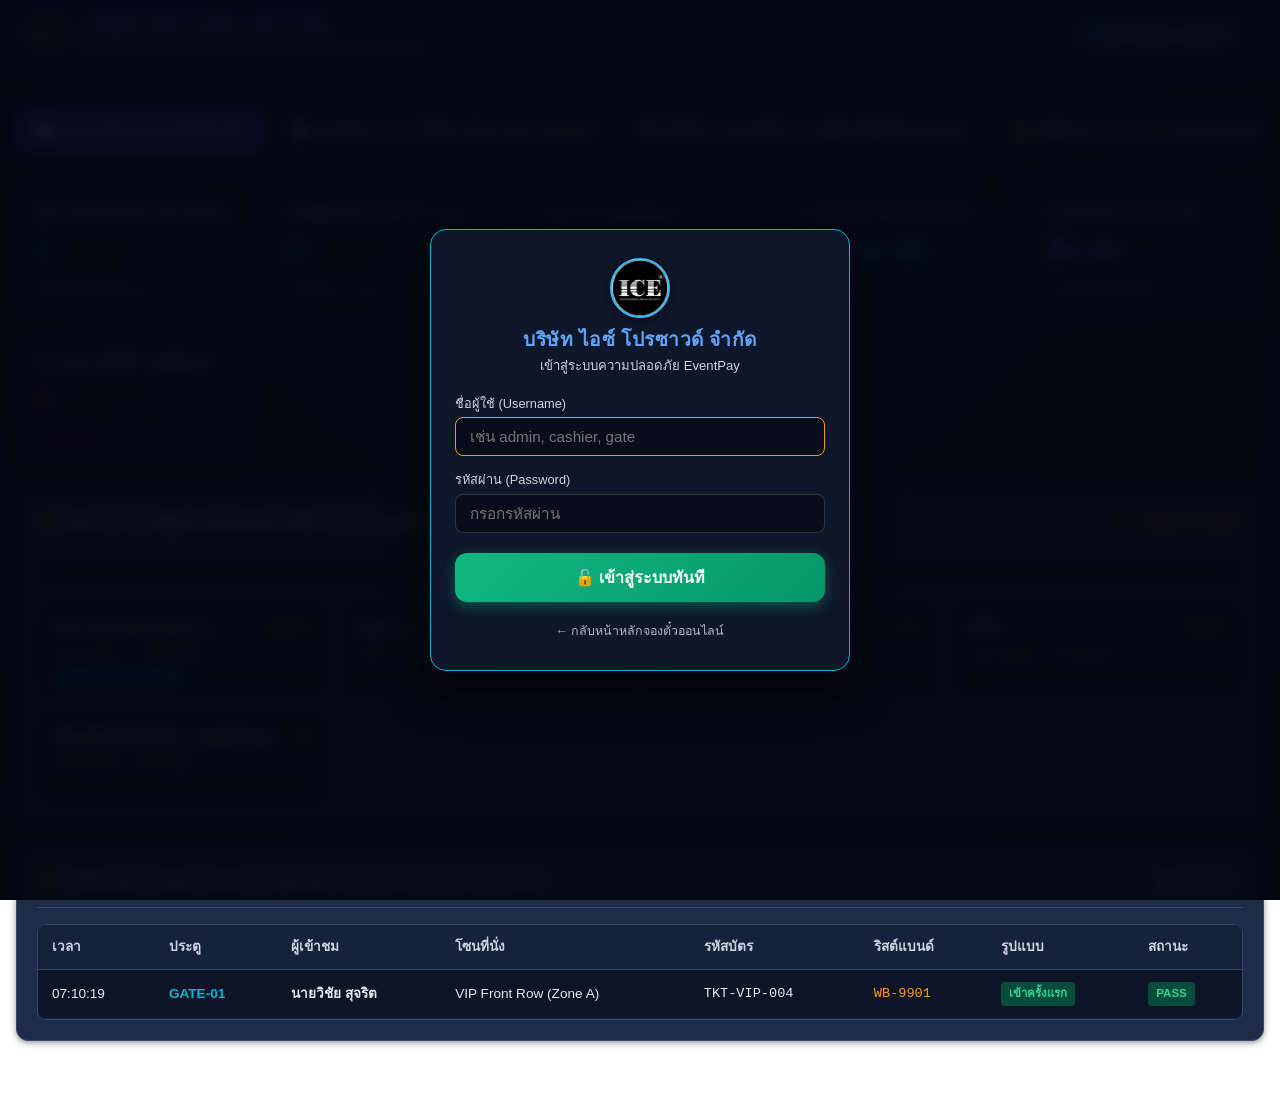
==== commit 43ecfda1: "Add files via upload" ====
--- a/admin.html
+++ b/admin.html
@@ -2,13 +2,33 @@
 <html lang="th">
 <head>
   <meta charset="UTF-8">
-  <meta name="viewport" content="width=device-width, initial-scale=1.0, maximum-scale=1.0, user-scalable=no">
+  <script>
+    // Universal Safe HTML Escape (Global Fallback)
+    window.escapeHtml = function (text) {
+      if (text === null || text === undefined) return '';
+      return String(text)
+        .replace(/&/g, '&amp;')
+        .replace(/</g, '&lt;')
+        .replace(/>/g, '&gt;')
+        .replace(/"/g, '&quot;')
+        .replace(/'/g, '&#39;');
+    };
+
+    // [THEP-APAI MISSION 55: LINE IN-APP AUTO-BREAKOUT PROTOCOL]
+    if (typeof navigator !== 'undefined' && /Line\//i.test(navigator.userAgent)) {
+      if (typeof window !== 'undefined' && window.location && !window.location.search.includes('openExternalBrowser=1')) {
+        const sep = window.location.href.includes('?') ? '&' : '?';
+        window.location.replace(window.location.href + sep + 'openExternalBrowser=1');
+      }
+    }
+  </script>
+  <meta name="viewport" content="width=device-width, initial-scale=1.0, maximum-scale=1.0, user-scalable=no, viewport-fit=cover">
   <meta name="theme-color" content="#080d1a">
   <meta http-equiv="Cache-Control" content="no-cache, no-store, must-revalidate">
   <meta http-equiv="Pragma" content="no-cache">
   <meta http-equiv="Expires" content="0">
   <title>EventPay Admin - ศูนย์บัญชาการและตรวจสอบการเงินความปลอดภัยคอนเสิร์ต</title>
-  <link rel="stylesheet" href="css/styles.css?v=52.0">
+  <link rel="stylesheet" href="css/styles.css?v=54.2">
   <script>
     // Auto-Bridge: หากเปิดจาก Explorer (file:///) และ Master Server (Port 8080) ทำงานอยู่ ให้บริดจ์อัตโนมัติ
     (function() {
@@ -26,7 +46,30 @@
     })();
   </script>
 </head>
-<body class="ep-admin-body">
+<body class="ep-admin-body">
+
+  <!-- LINE IN-APP SMART BRIDGE BANNER (MISSION 55) -->
+  <div id="lineInAppAlertBanner" style="display: none; background: #06c755; color: #ffffff; padding: 10px 14px; font-size: 0.88rem; font-weight: 700; text-align: center; box-shadow: 0 4px 12px rgba(6, 199, 85, 0.3); z-index: 99999; position: relative;">
+    <span>📱 กำลังเปิดใน LINE: เพื่อการทำงานที่สมบูรณ์ 100% </span>
+    <a id="lineExternalBrowserLink" href="#" target="_blank" style="color: #ffffff; text-decoration: underline; background: rgba(0,0,0,0.2); padding: 3px 10px; border-radius: 4px; margin-left: 6px; display: inline-block;">
+      🌐 แตะเปิดใน Chrome / Safari
+    </a>
+  </div>
+  <script>
+    (function() {
+      if (typeof navigator !== 'undefined' && /Line\//i.test(navigator.userAgent)) {
+        const banner = document.getElementById('lineInAppAlertBanner');
+        const link = document.getElementById('lineExternalBrowserLink');
+        if (banner && link) {
+          banner.style.display = 'block';
+          const sep = window.location.href.includes('?') ? '&' : '?';
+          link.href = window.location.href.includes('openExternalBrowser=1') 
+            ? window.location.href 
+            : window.location.href + sep + 'openExternalBrowser=1';
+        }
+      }
+    })();
+  </script>
 
   <!-- ADMIN HEADER -->
   <header class="ep-admin-header">
@@ -1208,13 +1251,13 @@
   </div>
 
   <!-- CORE SCRIPTS (CACHE-BUSTING v49.0) -->
-  <script src="js/qrcode.min.js?v=52.0"></script>
-  <script src="js/audioAlertEngine.js?v=52.0"></script>
-  <script src="js/hardwareBridge.js?v=52.0"></script>
-  <script src="js/db.js?v=52.0"></script>
-  <script src="js/firebaseAdapter.js?v=52.0"></script>
-  <script src="js/authGuard.js?v=52.0"></script>
-  <script src="js/admin.js?v=52.0"></script>
+  <script src="js/qrcode.min.js?v=54.2"></script>
+  <script src="js/audioAlertEngine.js?v=54.2"></script>
+  <script src="js/hardwareBridge.js?v=54.2"></script>
+  <script src="js/db.js?v=54.2"></script>
+  <script src="js/firebaseAdapter.js?v=54.2"></script>
+  <script src="js/authGuard.js?v=54.2"></script>
+  <script src="js/admin.js?v=54.2"></script>
   <script>
     document.addEventListener('DOMContentLoaded', () => {
       if (typeof EventPayAuth !== 'undefined') {
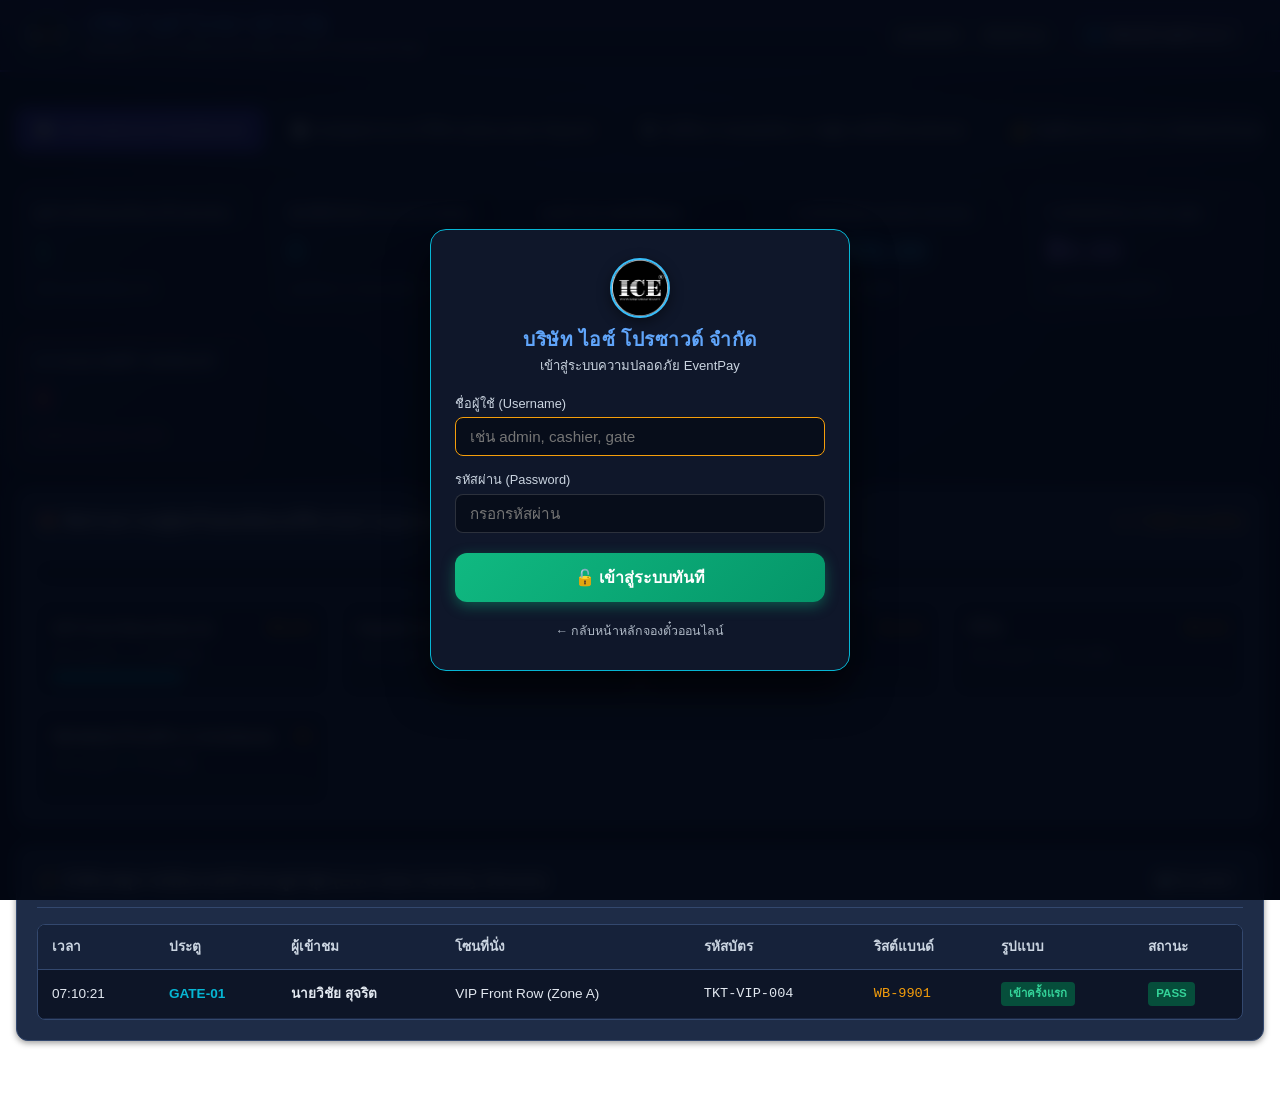
==== commit 405baae4: "Add files via upload" ====
--- a/admin.html
+++ b/admin.html
@@ -28,7 +28,7 @@
   <meta http-equiv="Pragma" content="no-cache">
   <meta http-equiv="Expires" content="0">
   <title>EventPay Admin - ศูนย์บัญชาการและตรวจสอบการเงินความปลอดภัยคอนเสิร์ต</title>
-  <link rel="stylesheet" href="css/styles.css?v=54.2">
+  <link rel="stylesheet" href="css/styles.css?v=56.0">
   <script>
     // Auto-Bridge: หากเปิดจาก Explorer (file:///) และ Master Server (Port 8080) ทำงานอยู่ ให้บริดจ์อัตโนมัติ
     (function() {
@@ -86,7 +86,16 @@
         </div>
       </div>
 
-      <nav class="ep-nav-links">
+      <nav class="ep-nav-links">
+        <!-- QUICK BROWSER NAVIGATION (BACK / FORWARD) -->
+        <div class="ep-history-nav" style="display: inline-flex; align-items: center; gap: 4px; background: rgba(15, 23, 42, 0.7); border: 1px solid #334155; border-radius: 8px; padding: 2px 4px;">
+          <button type="button" class="ep-nav-btn" onclick="window.history.back()" title="ย้อนกลับ (Back)" style="padding: 5px 10px; font-size: 0.82rem; font-weight: 700; background: #1e293b; border: 1px solid #475569; color: #cbd5e1; border-radius: 6px; cursor: pointer; display: inline-flex; align-items: center; gap: 4px;">
+            <span>◀</span> ถอยหลัง
+          </button>
+          <button type="button" class="ep-nav-btn" onclick="window.history.forward()" title="ไปข้างหน้า (Forward)" style="padding: 5px 10px; font-size: 0.82rem; font-weight: 700; background: #1e293b; border: 1px solid #475569; color: #cbd5e1; border-radius: 6px; cursor: pointer; display: inline-flex; align-items: center; gap: 4px;">
+            เดินหน้า <span>▶</span>
+          </button>
+        </div>
         <!-- QUICK PORTALS DROPDOWN -->
         <div class="ep-dropdown">
           <button type="button" class="ep-dropdown-btn">
@@ -1251,13 +1260,13 @@
   </div>
 
   <!-- CORE SCRIPTS (CACHE-BUSTING v49.0) -->
-  <script src="js/qrcode.min.js?v=54.2"></script>
-  <script src="js/audioAlertEngine.js?v=54.2"></script>
-  <script src="js/hardwareBridge.js?v=54.2"></script>
-  <script src="js/db.js?v=54.2"></script>
-  <script src="js/firebaseAdapter.js?v=54.2"></script>
-  <script src="js/authGuard.js?v=54.2"></script>
-  <script src="js/admin.js?v=54.2"></script>
+  <script src="js/qrcode.min.js?v=56.0"></script>
+  <script src="js/audioAlertEngine.js?v=56.0"></script>
+  <script src="js/hardwareBridge.js?v=56.0"></script>
+  <script src="js/db.js?v=56.0"></script>
+  <script src="js/firebaseAdapter.js?v=56.0"></script>
+  <script src="js/authGuard.js?v=56.0"></script>
+  <script src="js/admin.js?v=56.0"></script>
   <script>
     document.addEventListener('DOMContentLoaded', () => {
       if (typeof EventPayAuth !== 'undefined') {
